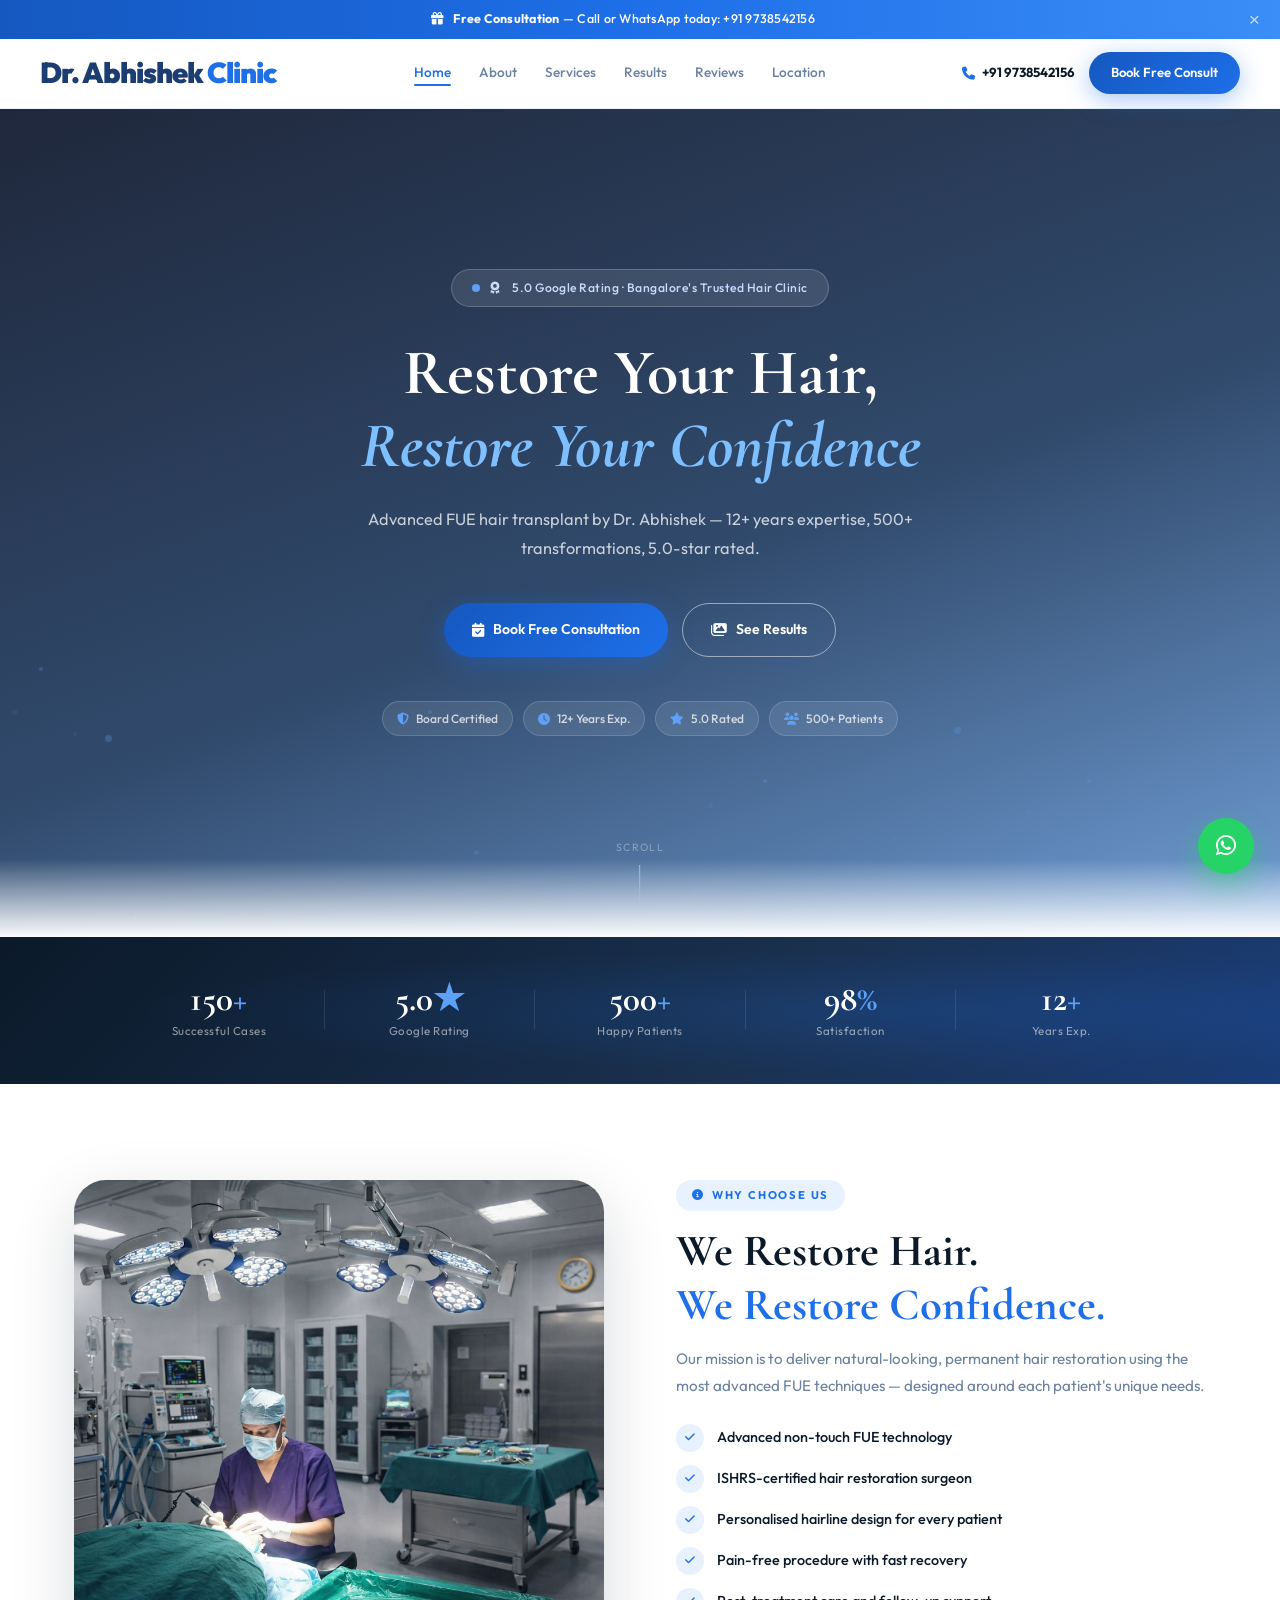
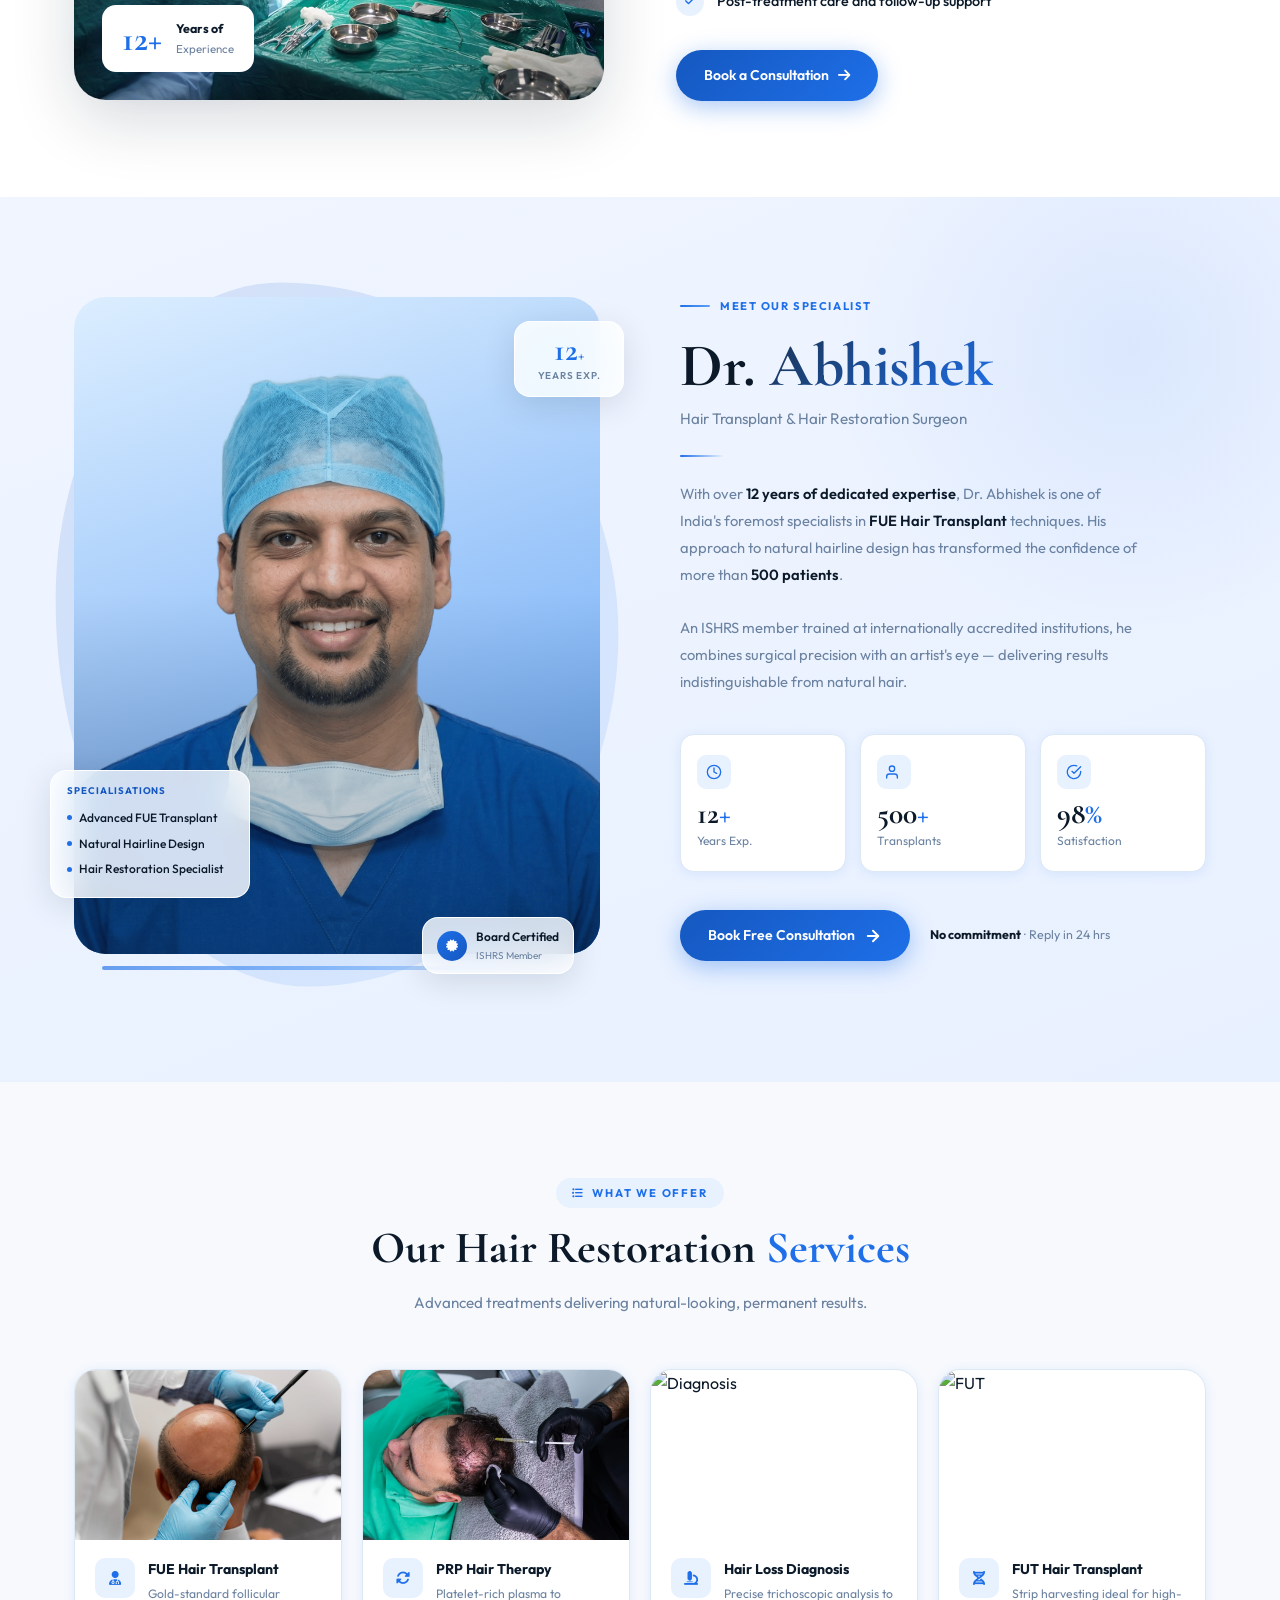
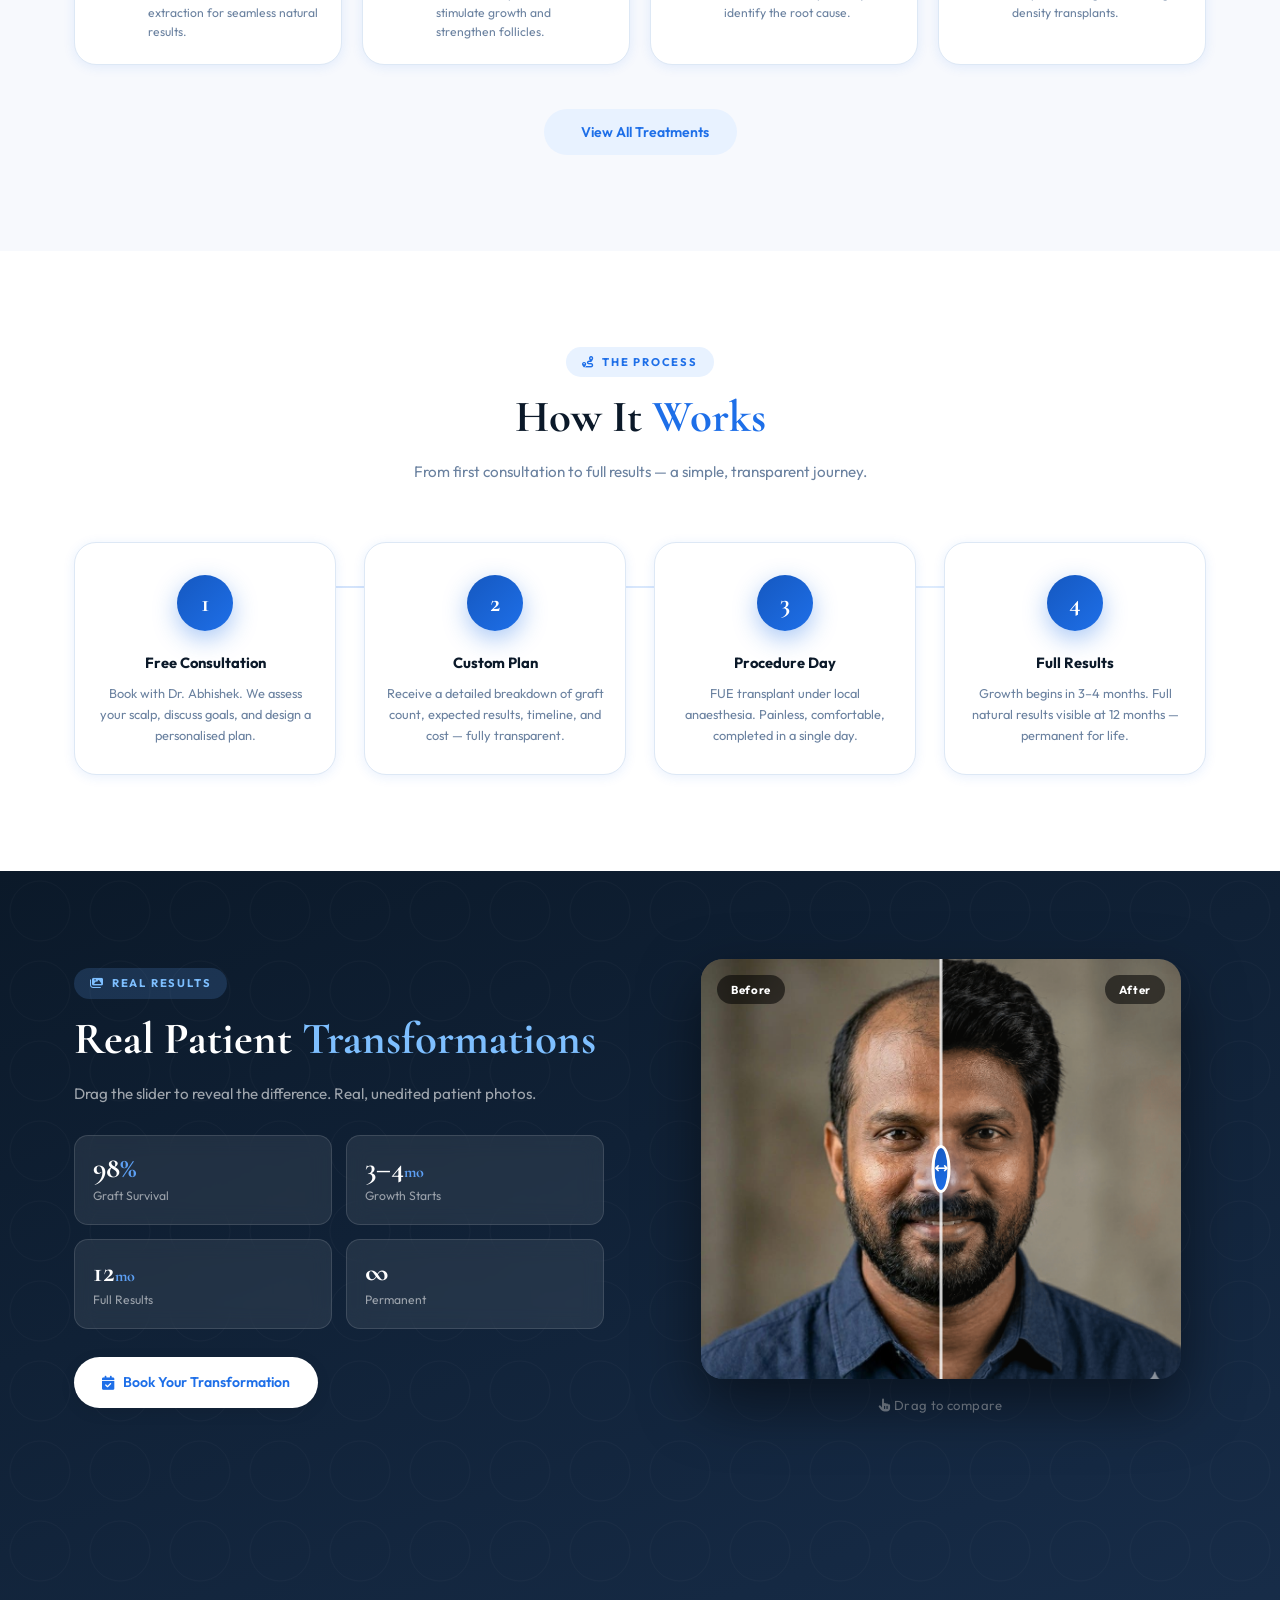
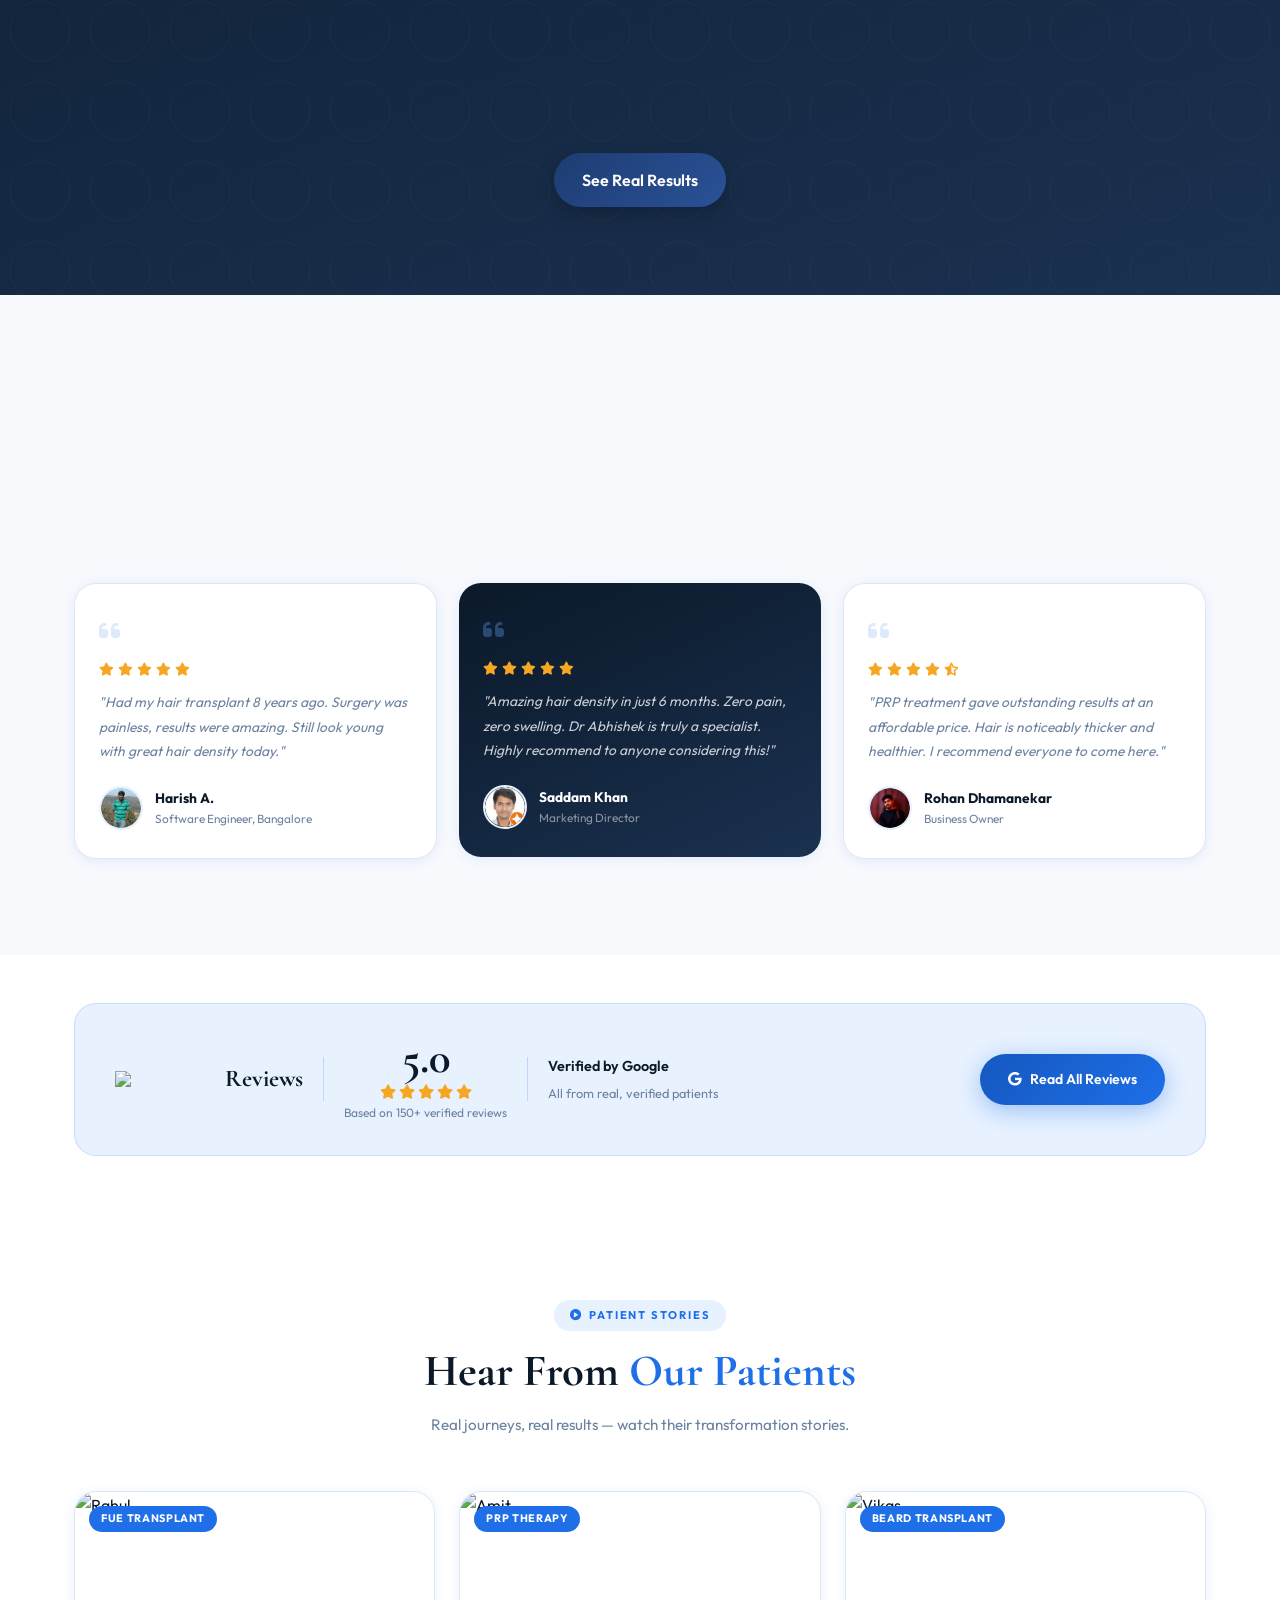
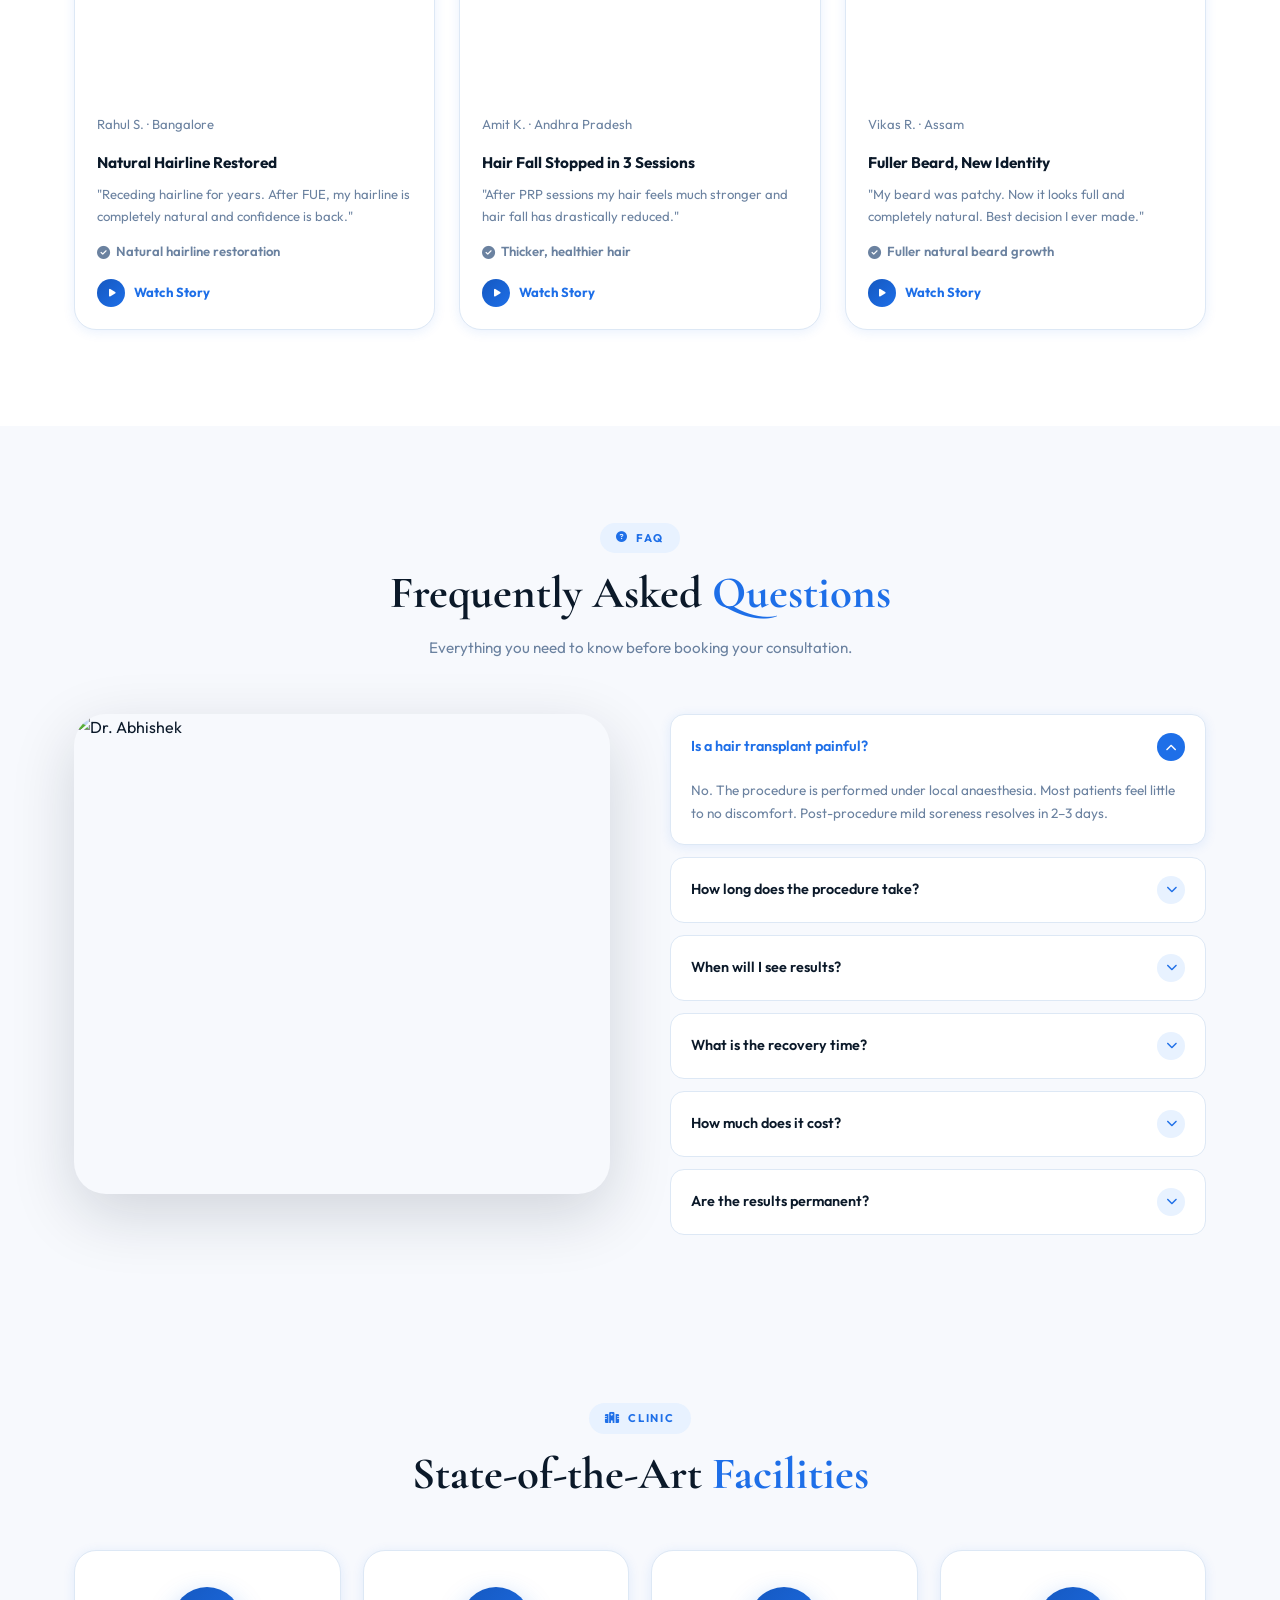
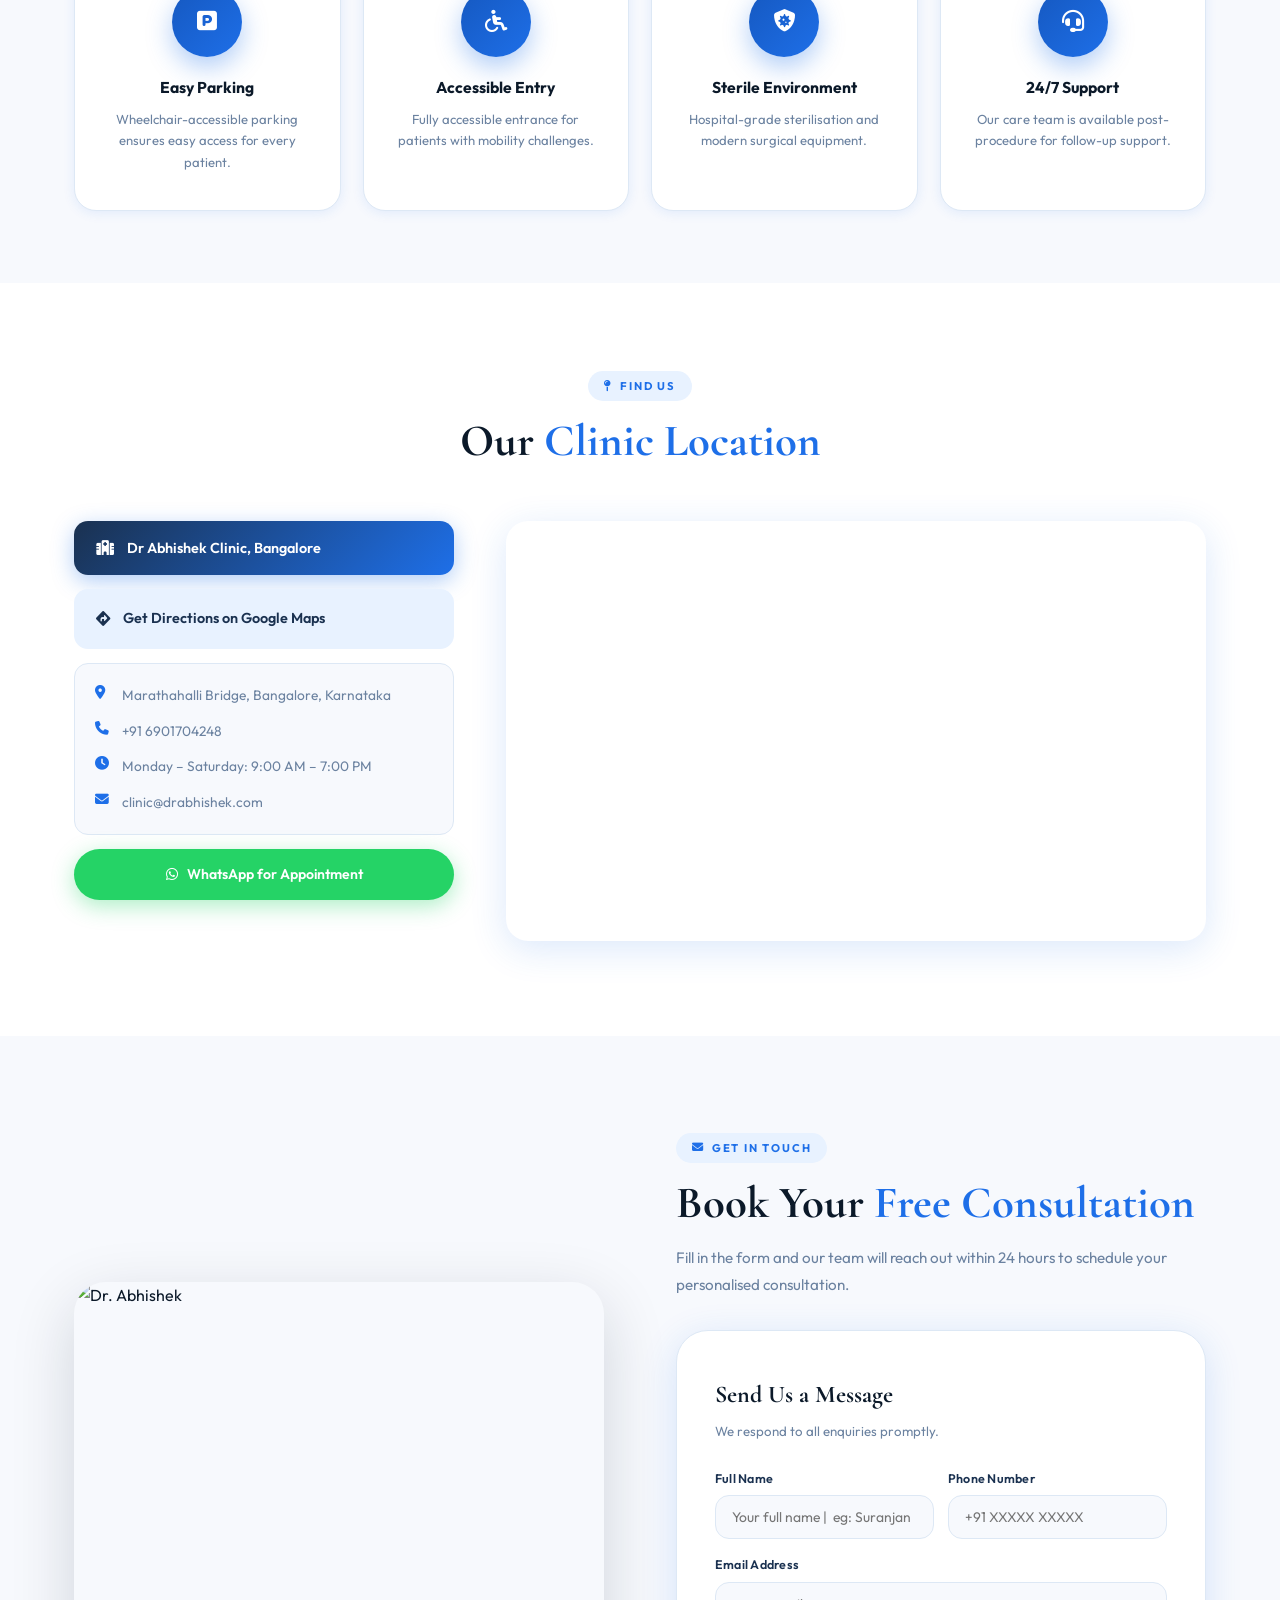
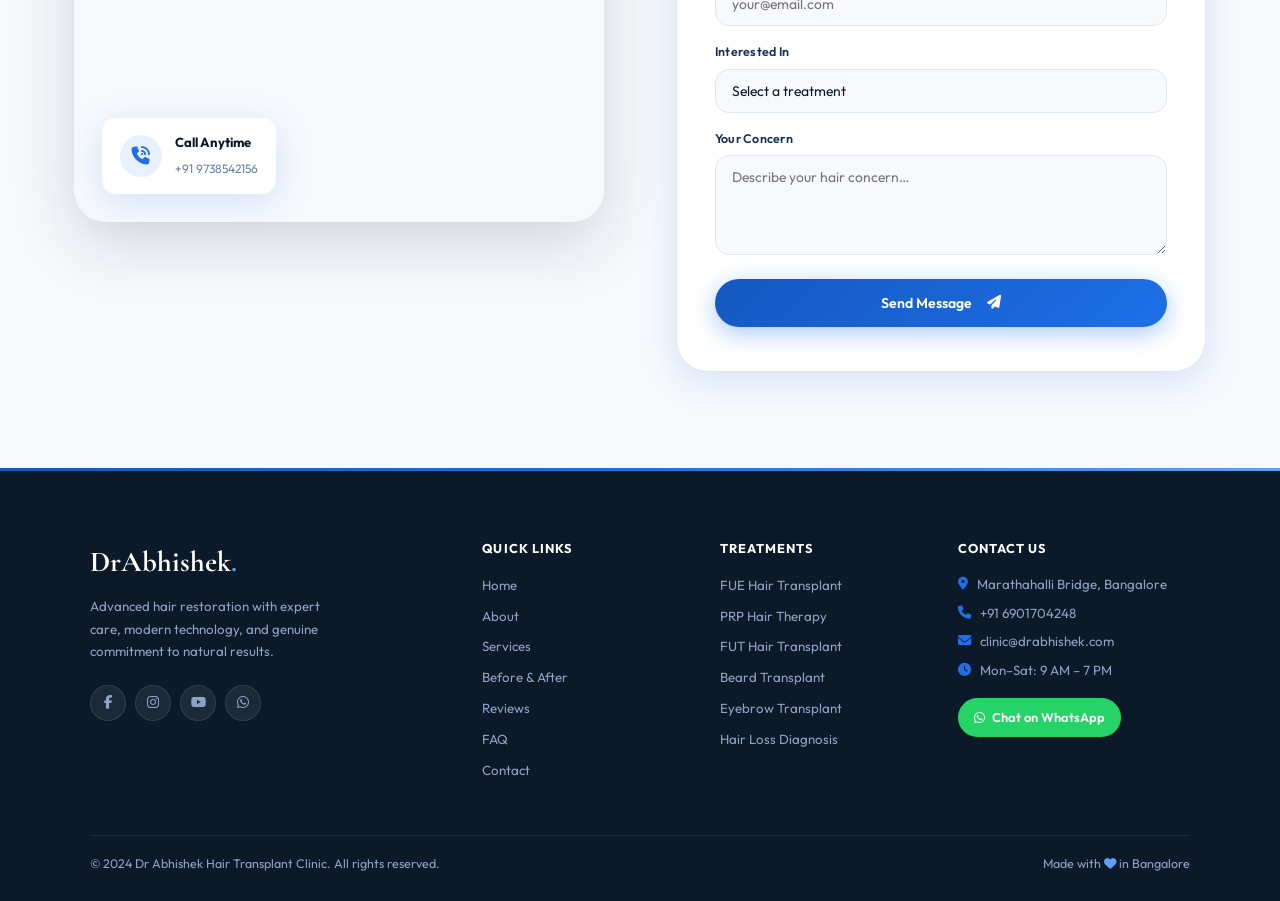
==== index.html @ 46b83443 "initial clean start" ====
<!DOCTYPE html>
<html lang="en">

<head>
  <meta charset="UTF-8" />
  <meta name="viewport" content="width=device-width, initial-scale=1.0" />
  <meta name="description"
    content="Dr Abhishek Hair Transplant Clinic Bangalore — Advanced FUE, PRP, 12+ years expertise, 5.0 Google rating." />
  <title>Dr Abhishek Hair Transplant Clinic · Bangalore</title>
  <!-- Google Fonts: Cormorant Garamond (display) + Outfit (body) -->
  <link
    href="https://fonts.googleapis.com/css2?family=Cormorant+Garamond:ital,wght@0,400;0,500;0,600;0,700;1,400;1,600&family=Outfit:wght@300;400;500;600;700&display=swap"
    rel="stylesheet" />
  <!-- Font Awesome Icons CDN -->
  <link rel="stylesheet" href="https://cdnjs.cloudflare.com/ajax/libs/font-awesome/6.5.0/css/all.min.css" />
  <link rel="stylesheet" href="style.css" />
</head>

<body>

  <!-- ===== Section 1: Page Scroll Progress Indicator ===== -->
  <div id="prog"></div>

  <!-- ===== Section 2: Announcement Banner ===== -->
  <div class="announcement" id="ann">
    <i class="fa fa-gift"></i>
    <!-- Promotional text with phone number CTA -->
    <span><strong>Free Consultation</strong> — Call or WhatsApp today: +91 9738542156</span>
    <!-- Dismiss button for announcement bar -->
    <button class="ann-close" id="annClose" aria-label="Close">×</button>
  </div>

  <!-- ===== Section 3: Primary Navigation Bar ===== -->
  <nav class="navbar" id="navbar">

    <!-- Brand Logo / Home Link -->
    <a href="#home" class="nav-logo">Dr. Abhishek <span>Clinic</span></a>

    <!-- Desktop Navigation Links -->
    <div class="nav-links" id="navLinks">
      <a href="#home">Home</a>
      <a href="#about">About</a>
      <a href="#services">Services</a>
      <a href="#results">Results</a>
      <a href="#reviews">Reviews</a>
      <a href="#location">Location</a>
    </div>

    <!-- Right-side: Phone + CTA Button -->
    <div class="nav-right">
      <!-- Clickable phone number display -->
      <div class="nav-phone"><i class="fa fa-phone"></i> +91 9738542156</div>
      <!-- CTA Button: Book Free Consultation -->
      <a href="appoinment.html" class="btn btn-primary" style="padding:10px 22px;font-size:.82rem">Book Free Consult</a>
    </div>

    <!-- Hamburger Menu Toggle (Mobile) -->
    <button class="burger" id="burger" aria-label="Toggle menu">
      <span></span><span></span><span></span>
    </button>
  </nav>

  <!-- ===== Section 4: Mobile Navigation Drawer ===== -->
  <nav class="mob-nav" id="mobNav">
    <!-- Mobile Nav Links -->
    <a href="#home">Home</a>
    <a href="#about">About</a>
    <a href="#services">Services</a>
    <a href="#results">Results</a>
    <a href="#reviews">Reviews</a>
    <a href="#location">Location</a>
    <!-- CTA Button: Mobile Book Consultation -->
    <div class="mob-btn"><a href="appoinment.html" class="btn btn-primary">Book Free Consultation</a></div>
  </nav>

  <!-- ===== Section 5: Hero / Landing Banner ===== -->
  <section class="hero" id="home">
    <!-- Animated particle background layer -->
    <div class="hero-particles" id="particles"></div>

    <div class="hero-inner">
      <!-- Trust badge with live pulse indicator -->
      <div class="hero-badge"><span class="pulse"></span><i class="fa fa-award"></i>&nbsp;5.0 Google Rating ·
        Bangalore's Trusted Hair Clinic</div>

      <!-- Primary Hero Headline -->
      <h1>Restore Your Hair,<br><em>Restore Your Confidence</em></h1>

      <!-- Hero Sub-headline / Value Proposition -->
      <p>Advanced FUE hair transplant by Dr. Abhishek — 12+ years expertise, 500+ transformations, 5.0-star rated.</p>

      <!-- Hero CTA Button Group -->
      <div class="hero-btns">
        <!-- Primary CTA: Book Appointment -->
        <a href="appoinment.html" class="btn btn-primary"><i class="fa fa-calendar-check"></i> Book Free
          Consultation</a>
        <!-- Secondary CTA: View Results -->
        <a href="#results" class="btn btn-outline"><i class="fa fa-images"></i> See Results</a>
      </div>

      <!-- Trust Signal Pills (Board Certified, Experience, Rating, Patient Count) -->
      <div class="hero-pills">
        <div class="hpill"><i class="fa fa-shield-halved"></i> Board Certified</div>
        <div class="hpill"><i class="fa fa-clock"></i> 12+ Years Exp.</div>
        <div class="hpill"><i class="fa fa-star"></i> 5.0 Rated</div>
        <div class="hpill"><i class="fa fa-users"></i> 500+ Patients</div>
      </div>
    </div>

    <!-- Scroll Indicator / Down Arrow -->
    <div class="hero-scroll"><span>Scroll</span>
      <div class="scroll-line"></div>
    </div>
  </section>

  <!-- ===== Section 6: Key Statistics Strip ===== -->
  <div class="stats-strip">
    <div class="strip-inner">
      <!-- Stat: Successful Cases -->
      <div class="sstat"><span class="snum">150<span class="sacc">+</span></span><span class="slbl">Successful
          Cases</span></div>
      <div class="sdiv"></div>
      <!-- Stat: Google Rating -->
      <div class="sstat"><span class="snum">5.0<span class="sacc">★</span></span><span class="slbl">Google Rating</span>
      </div>
      <div class="sdiv"></div>
      <!-- Stat: Happy Patients -->
      <div class="sstat"><span class="snum">500<span class="sacc">+</span></span><span class="slbl">Happy
          Patients</span></div>
      <div class="sdiv"></div>
      <!-- Stat: Satisfaction Rate -->
      <div class="sstat"><span class="snum">98<span class="sacc">%</span></span><span class="slbl">Satisfaction</span>
      </div>
      <div class="sdiv"></div>
      <!-- Stat: Years of Experience -->
      <div class="sstat"><span class="snum">12<span class="sacc">+</span></span><span class="slbl">Years Exp.</span>
      </div>
    </div>
  </div>

  <!-- ===== Section 7: About / Why Choose Us ===== -->
  <section class="section" id="about" style="background:#fff">
    <div class="container">
      <div class="about-grid">

        <!-- About: Clinic Image with Experience Badge Overlay -->
        <div class="about-img reveal">
          <!-- Clinic photo -->
          <img src="photos/unnamed (2).webp" alt="Dr Abhishek Clinic" loading="lazy" />
          <!-- Floating experience badge overlay -->
          <div class="about-badge">
            <div class="num">12+</div>
            <div><strong>Years of</strong>
              <p>Experience</p>
            </div>
          </div>
        </div>

        <!-- About: Text Content + Feature Checklist -->
        <div class="reveal d2">
          <!-- Section Label Chip -->
          <div class="chip"><i class="fa fa-info-circle"></i> Why Choose Us</div>
          <!-- Section Heading -->
          <h2 class="title">We Restore Hair.<br><span>We Restore Confidence.</span></h2>
          <!-- Section Sub-description -->
          <p class="sub" style="margin-bottom:0">Our mission is to deliver natural-looking, permanent hair restoration
            using the most advanced FUE techniques — designed around each patient's unique needs.</p>
          <!-- Key Features Checklist -->
          <ul class="check-list">
            <li><span class="ck"><i class="fa fa-check"></i></span> Advanced non-touch FUE technology</li>
            <li><span class="ck"><i class="fa fa-check"></i></span> ISHRS-certified hair restoration surgeon</li>
            <li><span class="ck"><i class="fa fa-check"></i></span> Personalised hairline design for every patient</li>
            <li><span class="ck"><i class="fa fa-check"></i></span> Pain-free procedure with fast recovery</li>
            <li><span class="ck"><i class="fa fa-check"></i></span> Post-treatment care and follow-up support</li>
          </ul>
          <!-- CTA Button: Book Consultation -->
          <a href="appoinment.html" class="btn btn-primary">Book a Consultation <i class="fa fa-arrow-right"></i></a>
        </div>

      </div>
    </div>
  </section>

  <!-- ===== Section 8: Doctor Profile ===== -->
  <section class="doctor-section" id="doctor">
    <div class="container" style="max-width:1180px">
      <div class="doc-grid">

        <!-- Doctor: Portrait Card with Credential Overlays -->
        <div class="reveal">
          <div class="portrait-wrap">
            <!-- Decorative blob background shape -->
            <div class="blob"></div>
            <!-- Doctor portrait image -->
            <div class="portrait"><img src="photos/Dr.Abhishekk.png" alt="Dr. Abhishek" loading="lazy" /></div>
            <!-- Floating badge: Years of Experience -->
            <div class="gc gc-exp">
              <div class="gn">12<span style="font-size:1rem">+</span></div>
              <div class="gl">Years Exp.</div>
            </div>
            <!-- Floating card: Specialisations list -->
            <div class="gc gc-spec">
              <div class="gt">Specialisations</div>
              <div class="gc-item">
                <div class="gc-dot"></div><span>Advanced FUE Transplant</span>
              </div>
              <div class="gc-item">
                <div class="gc-dot"></div><span>Natural Hairline Design</span>
              </div>
              <div class="gc-item">
                <div class="gc-dot"></div><span>Hair Restoration Specialist</span>
              </div>
            </div>
            <!-- Floating badge: Board Certified / ISHRS Member -->
            <div class="gc gc-cert">
              <div class="gc-icon"><i class="fa fa-certificate"></i></div>
              <div>
                <div class="gt2">Board Certified</div>
                <div class="gs">ISHRS Member</div>
              </div>
            </div>
            <!-- Decorative accent element -->
            <div class="p-accent"></div>
          </div>
        </div>

        <!-- Doctor: Biography + Animated Stats + CTA -->
        <div class="reveal d2">
          <!-- Section Label Tag -->
          <div class="doc-tag">
            <div class="doc-tag-line"></div><span class="doc-tag-txt">Meet Our Specialist</span>
          </div>
          <!-- Doctor Name Heading -->
          <h1 class="doc-name">Dr. <span>Abhishek</span></h1>
          <!-- Doctor Title / Designation -->
          <p class="doc-title">Hair Transplant &amp; Hair Restoration Surgeon</p>
          <div class="doc-div"></div>
          <!-- Doctor Biography -->
          <p class="doc-bio">With over <strong>12 years of dedicated expertise</strong>, Dr. Abhishek is one of India's
            foremost specialists in <strong>FUE Hair Transplant</strong> techniques. His approach to natural hairline
            design has transformed the confidence of more than <strong>500 patients</strong>.<br><br>An ISHRS member
            trained at internationally accredited institutions, he combines surgical precision with an artist's eye —
            delivering results indistinguishable from natural hair.</p>

          <!-- Animated Counter Stats Row -->
          <div class="doc-stats">
            <!-- Counter: Years Experience -->
            <div class="dst">
              <div class="dst-ico"><svg viewBox="0 0 24 24" fill="none" stroke="currentColor" stroke-width="2"
                  stroke-linecap="round" stroke-linejoin="round">
                  <circle cx="12" cy="12" r="10" />
                  <polyline points="12 6 12 12 16 14" />
                </svg></div>
              <div class="dst-n"><span class="counter" data-target="12">0</span><span class="dst-acc">+</span></div>
              <div class="dst-l">Years Exp.</div>
            </div>
            <!-- Counter: Total Transplants -->
            <div class="dst">
              <div class="dst-ico"><svg viewBox="0 0 24 24" fill="none" stroke="currentColor" stroke-width="2"
                  stroke-linecap="round" stroke-linejoin="round">
                  <path d="M17 21v-2a4 4 0 0 0-4-4H5a4 4 0 0 0-4 4v2" />
                  <circle cx="9" cy="7" r="4" />
                </svg></div>
              <div class="dst-n"><span class="counter" data-target="500">0</span><span class="dst-acc">+</span></div>
              <div class="dst-l">Transplants</div>
            </div>
            <!-- Counter: Patient Satisfaction Rate -->
            <div class="dst">
              <div class="dst-ico"><svg viewBox="0 0 24 24" fill="none" stroke="currentColor" stroke-width="2"
                  stroke-linecap="round" stroke-linejoin="round">
                  <path d="M22 11.08V12a10 10 0 1 1-5.93-9.14" />
                  <polyline points="22 4 12 14.01 9 11.01" />
                </svg></div>
              <div class="dst-n"><span class="counter" data-target="98">0</span><span class="dst-acc">%</span></div>
              <div class="dst-l">Satisfaction</div>
            </div>
          </div>

          <!-- CTA Button Group -->
          <div style="display:flex;align-items:center;gap:20px;flex-wrap:wrap">
            <!-- Primary CTA: Book Free Consultation -->
            <a href="appoinment.html" class="btn btn-primary">Book Free Consultation <svg width="18" height="18"
                viewBox="0 0 24 24" fill="none" stroke="currentColor" stroke-width="2.5" stroke-linecap="round"
                stroke-linejoin="round">
                <line x1="5" y1="12" x2="19" y2="12" />
                <polyline points="12 5 19 12 12 19" />
              </svg></a>
            <!-- Trust Micro-copy -->
            <p style="font-size:.78rem;color:var(--muted)"><strong style="color:var(--ink)">No commitment</strong> ·
              Reply in 24 hrs</p>
          </div>
        </div>

      </div>
    </div>
  </section>

  <!-- ===== Section 9: Services / Treatments Grid ===== -->
  <section class="section services-section" id="services">
    <div class="container">

      <!-- Section Header -->
      <div class="tc reveal">
        <div class="chip"><i class="fa fa-list-ul"></i> What We Offer</div>
        <h2 class="title">Our Hair Restoration <span>Services</span></h2>
        <p class="sub">Advanced treatments delivering natural-looking, permanent results.</p>
      </div>

      <!-- Services Cards Grid (initially shows 4, expands to 6) -->
      <div class="srv-grid" id="srvGrid">

        <!-- Service Card: FUE Hair Transplant -->
        <div class="srv-card reveal d1">
          <div class="srv-img"><img src="photos/FUE.jpg" alt="FUE" loading="lazy" /></div>
          <div class="srv-body">
            <div class="srv-ico"><i class="fa fa-user-md"></i></div>
            <div>
              <h3>FUE Hair Transplant</h3>
              <p>Gold-standard follicular extraction for seamless natural results.</p>
            </div>
          </div>
        </div>

        <!-- Service Card: PRP Hair Therapy -->
        <div class="srv-card reveal d2">
          <div class="srv-img"><img src="photos/PRP.jpeg" alt="PRP" loading="lazy" /></div>
          <div class="srv-body">
            <div class="srv-ico"><i class="fa fa-sync-alt"></i></div>
            <div>
              <h3>PRP Hair Therapy</h3>
              <p>Platelet-rich plasma to stimulate growth and strengthen follicles.</p>
            </div>
          </div>
        </div>

        <!-- Service Card: Hair Loss Diagnosis -->
        <div class="srv-card reveal d3">
          <div class="srv-img"><img src="photos/Hdig.webp" alt="Diagnosis" loading="lazy" /></div>
          <div class="srv-body">
            <div class="srv-ico"><i class="fa fa-microscope"></i></div>
            <div>
              <h3>Hair Loss Diagnosis</h3>
              <p>Precise trichoscopic analysis to identify the root cause.</p>
            </div>
          </div>
        </div>

        <!-- Service Card: FUT Hair Transplant -->
        <div class="srv-card reveal d4">
          <div class="srv-img"><img src="photos/FUT.webp" alt="FUT" loading="lazy" /></div>
          <div class="srv-body">
            <div class="srv-ico"><i class="fa fa-dna"></i></div>
            <div>
              <h3>FUT Hair Transplant</h3>
              <p>Strip harvesting ideal for high-density transplants.</p>
            </div>
          </div>
        </div>

        <!-- Service Card: Beard Transplant (hidden by default, revealed on expand) -->
        <div class="srv-card hidden-srv">
          <div class="srv-img"><img src="photos/BeforeAfterb1.webp" alt="Beard" loading="lazy" /></div>
          <div class="srv-body">
            <div class="srv-ico"><i class="fa fa-person"></i></div>
            <div>
              <h3>Beard Transplant</h3>
              <p>Fuller natural beard using precision graft placement.</p>
            </div>
          </div>
        </div>

        <!-- Service Card: Eyebrow Transplant (hidden by default, revealed on expand) -->
        <div class="srv-card hidden-srv">
          <div class="srv-img"><img src="photos/BeforeAfterb2.jpg" alt="Eyebrow" loading="lazy" /></div>
          <div class="srv-body">
            <div class="srv-ico"><i class="fa fa-eye"></i></div>
            <div>
              <h3>Eyebrow Transplant</h3>
              <p>Restore natural brow shape and density with artful precision.</p>
            </div>
          </div>
        </div>

      </div>

      <!-- Toggle Button: Expand / Collapse All Services -->
      <div class="srv-expand-btn reveal d3">
        <button id="srvBtn" class="btn btn-ghost"><i class="fa fa-grid-2"></i> View All Treatments</button>
      </div>

    </div>
  </section>

  <!-- ===== Section 10: Treatment Process / How It Works ===== -->
  <section class="section how-section" id="process">
    <div class="container">

      <!-- Section Header -->
      <div class="tc reveal">
        <div class="chip"><i class="fa fa-route"></i> The Process</div>
        <h2 class="title">How It <span>Works</span></h2>
        <p class="sub">From first consultation to full results — a simple, transparent journey.</p>
      </div>

      <!-- 4-Step Process Cards -->
      <div class="steps-grid">
        <!-- Step 1: Free Consultation -->
        <div class="step-card reveal d1">
          <div class="step-num">1</div>
          <h3>Free Consultation</h3>
          <p>Book with Dr. Abhishek. We assess your scalp, discuss goals, and design a personalised plan.</p>
        </div>
        <!-- Step 2: Custom Treatment Plan -->
        <div class="step-card reveal d2">
          <div class="step-num">2</div>
          <h3>Custom Plan</h3>
          <p>Receive a detailed breakdown of graft count, expected results, timeline, and cost — fully transparent.</p>
        </div>
        <!-- Step 3: Procedure Day -->
        <div class="step-card reveal d3">
          <div class="step-num">3</div>
          <h3>Procedure Day</h3>
          <p>FUE transplant under local anaesthesia. Painless, comfortable, completed in a single day.</p>
        </div>
        <!-- Step 4: Full Results Timeline -->
        <div class="step-card reveal d4">
          <div class="step-num">4</div>
          <h3>Full Results</h3>
          <p>Growth begins in 3–4 months. Full natural results visible at 12 months — permanent for life.</p>
        </div>
      </div>

    </div>
  </section>

  <!-- ===== Section 11: Before & After Results Showcase ===== -->
  <section class="ba-section" id="results">
    <div class="container">
      <div class="ba-inner">

        <!-- Left Column: Result Metrics + CTA -->
        <div class="reveal">
          <div class="chip" style="background:rgba(93,160,245,.18);color:#7ebfff"><i class="fa fa-images"></i> Real
            Results</div>
          <h2 class="title" style="color:#fff">Real Patient <span style="color:#7ebfff">Transformations</span></h2>
          <p class="sub" style="color:rgba(255,255,255,.6);margin-bottom:28px">Drag the slider to reveal the difference.
            Real, unedited patient photos.</p>

          <!-- Mini Stat Cards: Graft Survival, Growth Timeline, Full Results, Permanence -->
          <div class="mini-cards">
            <div class="mini-card">
              <div class="mn">98<span style="color:var(--bluel)">%</span></div>
              <div class="ml">Graft Survival</div>
            </div>
            <div class="mini-card">
              <div class="mn">3–4<span style="color:var(--bluel);font-size:1rem">mo</span></div>
              <div class="ml">Growth Starts</div>
            </div>
            <div class="mini-card">
              <div class="mn">12<span style="color:var(--bluel);font-size:1rem">mo</span></div>
              <div class="ml">Full Results</div>
            </div>
            <div class="mini-card">
              <div class="mn">∞</div>
              <div class="ml">Permanent</div>
            </div>
          </div>

          <!-- CTA Button: Book Transformation -->
          <div style="margin-top:28px"><a href="appoinment.html" class="btn btn-white"><i
                class="fa fa-calendar-check"></i> Book Your Transformation</a></div>
        </div>

        <!-- Right Column: Interactive Before/After Drag Slider -->
        <div class="reveal d2">
          <div class="ba-slider-wrap">
            <div class="ba-slider" id="baSlider">
              <!-- After image (top layer) -->
              <img src="photos/after.png" alt="After" class="ba-img1" />
              <!-- Before image (bottom layer) -->
              <img src="photos/before.jpg" alt="Before" class="ba-img2" />
              <!-- Draggable divider line with handle -->
              <div class="ba-line" id="baLine">
                <div class="ba-handle"><i class="fa fa-arrows-left-right"></i></div>
              </div>
              <!-- Before/After Labels -->
              <div class="ba-lbl lft">Before</div>
              <div class="ba-lbl rgt">After</div>
            </div>
            <!-- Drag instruction hint -->
            <p class="ba-guide"><i class="fa fa-hand-pointer"></i> Drag to compare</p>
          </div>
        </div>

      </div>

      <!-- Auto-scrolling Thumbnail Gallery Strip -->
      <div class="scroll-strip reveal" style="margin-top:56px">
        <div class="scroll-track" id="scrollTrack">
          <!-- Gallery Thumbnail Cards (duplicated for infinite scroll effect) -->
          <div class="scroll-card"><img src="photos/BeforeAfterb1.webp" alt="" loading="lazy" /></div>
          <div class="scroll-card"><img src="photos/BeforeAfter1.jpg" alt="" loading="lazy" /></div>
          <div class="scroll-card"><img src="photos/BeforeAfter2.jpg" alt="" loading="lazy" /></div>
          <div class="scroll-card"><img src="photos/BeforeAfter3.jpg" alt="" loading="lazy" /></div>
          <div class="scroll-card"><img src="photos/BeforeAfter4.jpg" alt="" loading="lazy" /></div>
          <!-- Duplicated set for seamless loop -->
          <div class="scroll-card"><img src="photos/BeforeAfterb1.webp" alt="" loading="lazy" /></div>
          <div class="scroll-card"><img src="photos/BeforeAfter1.jpg" alt="" loading="lazy" /></div>
          <div class="scroll-card"><img src="photos/BeforeAfter2.jpg" alt="" loading="lazy" /></div>
          <div class="scroll-card"><img src="photos/BeforeAfter3.jpg" alt="" loading="lazy" /></div>
          <div class="scroll-card"><img src="photos/BeforeAfter4.jpg" alt="" loading="lazy" /></div>
        </div>
      </div>

      <!-- CTA Link: Full Results Gallery -->
<div class="real-results-wrapper">
    <a href="real-images.html" class="real-results-btn">See Real Results</a>
</div>
    </div>
  </section>

  <!-- ===== Section 12: Patient Testimonials ===== -->
  <section class="section testi-section" id="reviews">
    <div class="container">

      <!-- Section Header -->
      <div class="tc reveal">
        <div class="chip"><i class="fa fa-star"></i> Happy Clients</div>
        <h2 class="title">What Our <span>Patients Say</span></h2>
        <p class="sub">Real stories from real patients who transformed their lives with Dr. Abhishek.</p>
      </div>

      <!-- Testimonial Cards Grid -->
      <div class="testi-grid">

        <!-- Testimonial Card 1: Harish A. -->
        <div class="testi-card reveal d1">
          <div class="qico"><i class="fa fa-quote-left"></i></div>
          <!-- 5-Star Rating -->
          <div class="stars"><i class="fa fa-star"></i><i class="fa fa-star"></i><i class="fa fa-star"></i><i
              class="fa fa-star"></i><i class="fa fa-star"></i></div>
          <p class="tc-text">"Had my hair transplant 8 years ago. Surgery was painless, results were amazing. Still look
            young with great hair density today."</p>
          <!-- Reviewer Identity -->
          <div class="tc-auth"><img src="photos/review1.png" class="tc-avatar" alt="Harish" />
            <div>
              <div class="tc-name">Harish A.</div>
              <div class="tc-role">Software Engineer, Bangalore</div>
            </div>
          </div>
        </div>

        <!-- Testimonial Card 2: Saddam Khan (Featured/Highlighted Card) -->
        <div class="testi-card testi-feat reveal d2">
          <div class="qico"><i class="fa fa-quote-left"></i></div>
          <div class="stars"><i class="fa fa-star"></i><i class="fa fa-star"></i><i class="fa fa-star"></i><i
              class="fa fa-star"></i><i class="fa fa-star"></i></div>
          <p class="tc-text">"Amazing hair density in just 6 months. Zero pain, zero swelling. Dr Abhishek is truly a
            specialist. Highly recommend to anyone considering this!"</p>
          <div class="tc-auth"><img src="photos/review3.png" class="tc-avatar" alt="Saddam" />
            <div>
              <div class="tc-name">Saddam Khan</div>
              <div class="tc-role">Marketing Director</div>
            </div>
          </div>
        </div>

        <!-- Testimonial Card 3: Rohan Dhamanekar -->
        <div class="testi-card reveal d3">
          <div class="qico"><i class="fa fa-quote-left"></i></div>
          <!-- 4.5-Star Rating -->
          <div class="stars"><i class="fa fa-star"></i><i class="fa fa-star"></i><i class="fa fa-star"></i><i
              class="fa fa-star"></i><i class="fa fa-star-half-alt"></i></div>
          <p class="tc-text">"PRP treatment gave outstanding results at an affordable price. Hair is noticeably thicker
            and healthier. I recommend everyone to come here."</p>
          <div class="tc-auth"><img src="photos/review4.png" class="tc-avatar" alt="Rohan" />
            <div>
              <div class="tc-name">Rohan Dhamanekar</div>
              <div class="tc-role">Business Owner</div>
            </div>
          </div>
        </div>

      </div>
    </div>
  </section>

  <!-- ===== Section 13: Google Reviews Trust Badge ===== -->
  <section class="reviews-badge-section">
    <div class="container">
      <div class="reviews-badge reveal">
        <!-- Google Logo + Reviews Label -->
        <div class="rb-logo"><span><img src="https://upload.wikimedia.org/wikipedia/commons/2/2f/Google_2015_logo.svg" width="100"></span><span> Reviews</span></div>
        <div class="rb-div"></div>
        <!-- Aggregate Score + Star Rating -->
        <div class="rb-score">
          <div class="rb-num">5.0</div>
          <div class="rb-stars"><i class="fa fa-star"></i><i class="fa fa-star"></i><i class="fa fa-star"></i><i
              class="fa fa-star"></i><i class="fa fa-star"></i></div>
          <div class="rb-lbl">Based on 150+ verified reviews</div>
        </div>
        <div class="rb-div"></div>
        <!-- Verified Badge Text -->
        <div>
          <p style="font-size:.9rem;color:var(--ink);font-weight:600;margin-bottom:4px">Verified by Google</p>
          <p style="font-size:.8rem;color:var(--muted)">All from real, verified patients</p>
        </div>
        <!-- CTA Button: Read All Google Reviews (External Link) -->
        <div class="rb-cta"><a
            href="https://www.google.com/search?q=dr+abhishek+hair+transplant+%26+skin+laser+clinic+marathahalli+bridge+bangalore&rlz=1C1ONGR_enIN1187IN1187&oq=dr&gs_lcrp=EgZjaHJvbWUqCAgAEEUYJxg7MggIABBFGCcYOzIGCAEQRRg5MgYIAhBFGDsyDAgDEC4YJxiABBiKBTIGCAQQRRg8MgYIBRBFGDwyBggGEEUYPTIGCAcQRRhB0gEHODk4ajBqN6gCALACAA&sourceid=chrome&ie=UTF-8&lqi=[base64]#lkt=LocalPoiReviews&rlimm=7442135702764793261"
            target="_blank" class="btn btn-primary"><i class="fa-brands fa-google"></i> Read All Reviews</a></div>
      </div>
    </div>
  </section>

  <!-- ===== Section 14: Patient Stories / Video Testimonials ===== -->
  <section class="section stories-section" id="stories">
    <div class="container">

      <!-- Section Header -->
      <div class="tc reveal">
        <div class="chip"><i class="fa fa-play-circle"></i> Patient Stories</div>
        <h2 class="title">Hear From <span>Our Patients</span></h2>
        <p class="sub">Real journeys, real results — watch their transformation stories.</p>
      </div>

      <!-- Story Cards Grid -->
      <div class="stories-grid">

        <!-- Story Card 1: FUE Transplant — Rahul S. -->
        <div class="story-card reveal d1">
          <div class="story-img"><img
              src="https://images.unsplash.com/photo-1662145349402-f78c521eccb0?q=80&w=684&auto=format&fit=crop"
              alt="Rahul" loading="lazy" /><span class="story-tag">FUE Transplant</span></div>
          <div class="story-body">
            <p class="story-who">Rahul S. · Bangalore</p>
            <h3>Natural Hairline Restored</h3>
            <p>"Receding hairline for years. After FUE, my hairline is completely natural and confidence is back."</p>
            <p class="story-result"><i class="fa fa-check-circle"></i> Natural hairline restoration</p>
            <!-- CTA: Watch Video Story -->
            <a href="#" class="story-btn"><span class="play-circle"><i class="fa fa-play"></i></span> Watch Story</a>
          </div>
        </div>

        <!-- Story Card 2: PRP Therapy — Amit K. -->
        <div class="story-card reveal d2">
          <div class="story-img"><img
              src="https://plus.unsplash.com/premium_photo-1723754591877-4178579ce444?q=80&w=1170&auto=format&fit=crop"
              alt="Amit" loading="lazy" /><span class="story-tag">PRP Therapy</span></div>
          <div class="story-body">
            <p class="story-who">Amit K. · Andhra Pradesh</p>
            <h3>Hair Fall Stopped in 3 Sessions</h3>
            <p>"After PRP sessions my hair feels much stronger and hair fall has drastically reduced."</p>
            <p class="story-result"><i class="fa fa-check-circle"></i> Thicker, healthier hair</p>
            <!-- CTA: Watch Video Story -->
            <a href="#" class="story-btn"><span class="play-circle"><i class="fa fa-play"></i></span> Watch Story</a>
          </div>
        </div>

        <!-- Story Card 3: Beard Transplant — Vikas R. -->
        <div class="story-card reveal d3">
          <div class="story-img"><img
              src="https://images.unsplash.com/photo-1612383543328-7033bcbaf8a0?w=600&auto=format&fit=crop&q=60"
              alt="Vikas" loading="lazy" /><span class="story-tag">Beard Transplant</span></div>
          <div class="story-body">
            <p class="story-who">Vikas R. · Assam</p>
            <h3>Fuller Beard, New Identity</h3>
            <p>"My beard was patchy. Now it looks full and completely natural. Best decision I ever made."</p>
            <p class="story-result"><i class="fa fa-check-circle"></i> Fuller natural beard growth</p>
            <!-- CTA: Watch Video Story -->
            <a href="#" class="story-btn"><span class="play-circle"><i class="fa fa-play"></i></span> Watch Story</a>
          </div>
        </div>

      </div>
    </div>
  </section>

  <!-- ===== Section 15: FAQ (Frequently Asked Questions) ===== -->
  <section class="section faq-section" id="faq">
    <div class="container">

      <!-- Section Header -->
      <div class="tc reveal" style="margin-bottom:0">
        <div class="chip"><i class="fa fa-circle-question"></i> FAQ</div>
        <h2 class="title">Frequently Asked <span>Questions</span></h2>
        <p class="sub">Everything you need to know before booking your consultation.</p>
      </div>

      <div class="faq-grid">
        <!-- FAQ: Supporting Doctor Image -->
        <div class="faq-img reveal"><img src="photos/dr.Abhishek.webp" alt="Dr. Abhishek" loading="lazy" /></div>

        <!-- FAQ Accordion List -->
        <div class="faq-list reveal d2">

          <!-- FAQ Item 1: Pain (open by default) -->
          <div class="faq-item open">
            <div class="faq-q">Is a hair transplant painful?<span class="faq-arrow"><i
                  class="fa fa-chevron-down"></i></span></div>
            <div class="faq-a">No. The procedure is performed under local anaesthesia. Most patients feel little to no
              discomfort. Post-procedure mild soreness resolves in 2–3 days.</div>
          </div>

          <!-- FAQ Item 2: Procedure Duration -->
          <div class="faq-item">
            <div class="faq-q">How long does the procedure take?<span class="faq-arrow"><i
                  class="fa fa-chevron-down"></i></span></div>
            <div class="faq-a">FUE hair transplant takes 6–8 hours depending on graft count. It is completed in a single
              day and you can go home the same evening.</div>
          </div>

          <!-- FAQ Item 3: Results Timeline -->
          <div class="faq-item">
            <div class="faq-q">When will I see results?<span class="faq-arrow"><i class="fa fa-chevron-down"></i></span>
            </div>
            <div class="faq-a">New growth begins in 3–4 months. Significant improvement is visible at 6 months, and full
              natural results at 12 months. Results are permanent.</div>
          </div>

          <!-- FAQ Item 4: Recovery Time -->
          <div class="faq-item">
            <div class="faq-q">What is the recovery time?<span class="faq-arrow"><i
                  class="fa fa-chevron-down"></i></span></div>
            <div class="faq-a">Most patients return to desk work in 2–3 days. Avoid strenuous activity for 2 weeks. Hair
              looks completely natural within 12 months.</div>
          </div>

          <!-- FAQ Item 5: Cost / Pricing -->
          <div class="faq-item">
            <div class="faq-q">How much does it cost?<span class="faq-arrow"><i class="fa fa-chevron-down"></i></span>
            </div>
            <div class="faq-a">Cost depends on the number of grafts required, which varies per patient. We offer
              transparent pricing with no hidden fees. Book a free consultation for your personalised quote.</div>
          </div>

          <!-- FAQ Item 6: Permanence of Results -->
          <div class="faq-item">
            <div class="faq-q">Are the results permanent?<span class="faq-arrow"><i
                  class="fa fa-chevron-down"></i></span></div>
            <div class="faq-a">Yes. Transplanted follicles come from a donor zone genetically resistant to hair loss —
              making results permanent for life.</div>
          </div>

        </div>
      </div>
    </div>
  </section>

  <!-- ===== Section 16: Clinic Facilities Highlights ===== -->
  <section class="section-sm fac-section">
    <div class="container">

      <!-- Section Header -->
      <div class="tc reveal">
        <div class="chip"><i class="fa fa-hospital"></i> Clinic</div>
        <h2 class="title">State-of-the-Art <span>Facilities</span></h2>
      </div>

      <!-- Facilities Feature Cards -->
      <div class="fac-grid">
        <!-- Facility: Parking -->
        <div class="fac-card reveal d1">
          <div class="fac-ico"><i class="fa fa-parking"></i></div>
          <h3>Easy Parking</h3>
          <p>Wheelchair-accessible parking ensures easy access for every patient.</p>
        </div>
        <!-- Facility: Accessibility -->
        <div class="fac-card reveal d2">
          <div class="fac-ico"><i class="fa fa-wheelchair"></i></div>
          <h3>Accessible Entry</h3>
          <p>Fully accessible entrance for patients with mobility challenges.</p>
        </div>
        <!-- Facility: Sterilisation -->
        <div class="fac-card reveal d3">
          <div class="fac-ico"><i class="fa fa-shield-virus"></i></div>
          <h3>Sterile Environment</h3>
          <p>Hospital-grade sterilisation and modern surgical equipment.</p>
        </div>
        <!-- Facility: Post-procedure Support -->
        <div class="fac-card reveal d4">
          <div class="fac-ico"><i class="fa fa-headset"></i></div>
          <h3>24/7 Support</h3>
          <p>Our care team is available post-procedure for follow-up support.</p>
        </div>
      </div>

    </div>
  </section>

  <!-- ===== Section 17: Clinic Location & Map ===== -->
  <section class="loc-section" id="location">
    <div class="container">

      <!-- Section Header -->
      <div class="tc reveal">
        <div class="chip"><i class="fa fa-map-pin"></i> Find Us</div>
        <h2 class="title">Our <span>Clinic Location</span></h2>
      </div>

      <div class="loc-grid">

        <!-- Location: Contact Info + Direction Links -->
        <div class="loc-left reveal">
          <!-- Active Clinic Label Button -->
          <button class="loc-btn prim"><i class="fa fa-hospital"></i> Dr Abhishek Clinic, Bangalore</button>
          <!-- External Link: Google Maps Directions -->
          <a href="https://www.google.com/maps/search/Dr+Abhishek+Hair+Transplant+Clinic+Marathahalli+Bangalore"
            target="_blank" class="loc-btn"><i class="fa fa-diamond-turn-right"></i> Get Directions on Google Maps</a>
          <!-- Clinic Contact Details -->
          <div class="loc-info">
            <div class="loc-row"><i class="fa fa-map-marker-alt"></i><span>Marathahalli Bridge, Bangalore,
                Karnataka</span></div>
            <div class="loc-row"><i class="fa fa-phone"></i><span>+91 6901704248</span></div>
            <div class="loc-row"><i class="fa fa-clock"></i><span>Monday – Saturday: 9:00 AM – 7:00 PM</span></div>
            <div class="loc-row"><i class="fa fa-envelope"></i><span>clinic@drabhishek.com</span></div>
          </div>
          <!-- CTA Button: WhatsApp Appointment -->
          <a href="https://wa.me/916901704248?text=Hello%20Doctor%2C%20I%20want%20to%20book%20a%20consultation."
            target="_blank" class="btn btn-wa" style="width:100%;justify-content:center"><i
              class="fa-brands fa-whatsapp"></i> WhatsApp for Appointment</a>
        </div>

        <!-- Location: Embedded Google Maps iFrame -->
        <div class="loc-map reveal d2">
          <iframe
            src="https://www.google.com/maps?q=Dr+Abhishek+Hair+Transplant+%26+Skin+Laser+Clinic+Marathahalli+Bangalore&output=embed"
            width="100%" height="420" loading="lazy" allowfullscreen title="Clinic Location"></iframe>
        </div>

      </div>
    </div>
  </section>

  <!-- ===== Section 18: Contact Form / Free Consultation CTA ===== -->
  <section class="section contact-section" id="contact">
    <div class="container">
      <div class="contact-grid">

        <!-- Contact: Doctor Image with Floating Call Badge -->
        <div class="contact-img-wrap reveal">
          <!-- Doctor image for contact section -->
          <img src="Dr.abhisek laptop.png" alt="Dr. Abhishek" loading="lazy" />
          <!-- Floating badge: Call Anytime + Phone Number -->
          <div class="contact-float-badge">
            <div class="cfb-ico"><i class="fa fa-phone-volume"></i></div>
            <div class="cfb-txt"><strong>Call Anytime</strong><span>+91 9738542156</span></div>
          </div>
        </div>

        <!-- Contact: Enquiry Form -->
        <div class="reveal d2">
          <div class="chip"><i class="fa fa-envelope"></i> Get In Touch</div>
          <h2 class="title">Book Your <span>Free Consultation</span></h2>
          <p class="sub" style="margin-bottom:32px">Fill in the form and our team will reach out within 24 hours to
            schedule your personalised consultation.</p>

          <!-- Contact Form -->
          <div class="contact-form">
            <h3>Send Us a Message</h3>
            <p>We respond to all enquiries promptly.</p>

            <!-- Form Row: Full Name + Phone Number -->
            <div class="form-row">
              <!-- Input: Full Name -->
              <div class="fgrp"><label>Full Name</label><input type="text" placeholder="Your full name |  eg: Suranjan" /></div>
              <!-- Input: Phone Number -->
              <div class="fgrp"><label>Phone Number</label><input type="tel" placeholder="+91 XXXXX XXXXX" /></div>
            </div>

            <!-- Input: Email Address -->
            <div class="fgrp"><label>Email Address</label><input type="email" placeholder="your@email.com" /></div>

            <!-- Dropdown: Treatment Selection -->
            <div class="fgrp"><label>Interested In</label>
              <select>
                <option value="">Select a treatment</option>
                <option>FUE Hair Transplant</option>
                <option>PRP Hair Therapy</option>
                <option>FUT Hair Transplant</option>
                <option>Beard Transplant</option>
                <option>Eyebrow Transplant</option>
                <option>Hair Loss Diagnosis</option>
                <option>General Consultation</option>
              </select>
            </div>

            <!-- Textarea: Patient Concern / Message -->
            <div class="fgrp"><label>Your Concern</label><textarea placeholder="Describe your hair concern…"></textarea>
            </div>

            <!-- Submit Button: Send Message -->
            <button class="btn btn-primary" style="width:100%;justify-content:center;padding:15px 28px">Send Message
              &nbsp;<i class="fa fa-paper-plane"></i></button>
          </div>
        </div>

      </div>
    </div>
  </section>

  <!-- ===== Section 19: Footer ===== -->
  <footer class="footer">
    <div class="footer-grid">

      <!-- Footer: Brand Info + Social Links -->
      <div class="ft-brand">
        <h3>DrAbhishek<span>.</span></h3>
        <p>Advanced hair restoration with expert care, modern technology, and genuine commitment to natural results.</p>
        <!-- Social Media Links -->
        <div class="ft-socials">
          <a href="https://www.facebook.com/suranjan.borgohain" target="_blank" aria-label="Facebook"><i class="fa-brands fa-facebook-f"></i></a>
          <a href="#" aria-label="Instagram"><i class="fa-brands fa-instagram"></i></a>
          <a href="#" aria-label="YouTube"><i class="fa-brands fa-youtube"></i></a>
          <a href="https://wa.me/916901704248" target="_blank" aria-label="WhatsApp"><i class="fa-brands fa-whatsapp"></i></a>
        </div>
      </div>

      <!-- Footer: Quick Navigation Links -->
      <div class="ft-links">
        <h4>Quick Links</h4>
        <a href="#home">Home</a>
        <a href="#about">About</a>
        <a href="#services">Services</a>
        <a href="#results">Before &amp; After</a>
        <a href="#reviews">Reviews</a>
        <a href="#faq">FAQ</a>
        <a href="#contact">Contact</a>
      </div>

      <!-- Footer: Treatment Links -->
      <div class="ft-treats">
        <h4>Treatments</h4>
        <a href="#">FUE Hair Transplant</a>
        <a href="#">PRP Hair Therapy</a>
        <a href="#">FUT Hair Transplant</a>
        <a href="#">Beard Transplant</a>
        <a href="#">Eyebrow Transplant</a>
        <a href="#">Hair Loss Diagnosis</a>
      </div>

      <!-- Footer: Contact Details + WhatsApp CTA -->
      <div class="ft-contact">
        <h4>Contact Us</h4>
        <p><i class="fa fa-map-marker-alt"></i> Marathahalli Bridge, Bangalore</p>
        <p><i class="fa fa-phone"></i> +91 6901704248</p>
        <p><i class="fa fa-envelope"></i> clinic@drabhishek.com</p>
        <p><i class="fa fa-clock"></i> Mon–Sat: 9 AM – 7 PM</p>
        <!-- Footer WhatsApp Link -->
        <a href="https://wa.me/916901704248" target="_blank" class="wa-ft"><i class="fa-brands fa-whatsapp"></i> Chat on WhatsApp</a>
      </div>

    </div>

    <!-- Footer Bottom Bar: Copyright -->
    <div class="footer-bot">
      <span>© 2024 Dr Abhishek Hair Transplant Clinic. All rights reserved.</span>
      <span>Made with <i class="fa fa-heart" style="color:#5da0f5"></i> in Bangalore</span>
    </div>
  </footer>

  <!-- ===== Section 20: Floating WhatsApp Button (Global Sticky CTA) ===== -->
  <a href="https://wa.me/916901704248" class="wa-float" target="_blank" aria-label="WhatsApp"><i
      class="fa-brands fa-whatsapp"></i></a>

  <!-- ===== Section 21: Back-to-Top Button ===== -->
  <button class="btt" id="btt" aria-label="Back to top"><i class="fa fa-chevron-up"></i></button>

  <!-- Main JavaScript Bundle -->
  <script src="script.js"></script>

</body>

</html>
---- style.css ----
/* =========================================================
   ROOT & RESET
   ========================================================= */
:root {
   --ink: #0b1929;
   --ink2: #1a3150;
   --blue: #1e6fe8;
   --dark-blue: #1c3d72;
   --bluem: #1558c0;
   --bluel: #5da0f5;
   --sky: #e8f2ff;
   --cream: #f7f9fd;
   --white: #ffffff;
   --muted: #6b82a0;
   --border: #dde8f5;
   --gold: #f5a623;
   --r: 14px;
   --rl: 22px;
   --rxl: 32px;
   --sh1: 0 2px 12px rgba(30, 111, 232, .10);
   --sh2: 0 8px 36px rgba(30, 111, 232, .16);
   --sh3: 0 20px 64px rgba(11, 25, 41, .16);
   --ease: cubic-bezier(.4, 0, .2, 1);
}

*,
*::before,
*::after {
   box-sizing: border-box;
   margin: 0;
   padding: 0
}

html {
   scroll-behavior: smooth;
   -webkit-text-size-adjust: 100%
}

body {
   font-family: 'Outfit', sans-serif;
   color: var(--ink);
   background: #fff;
   overflow-x: hidden;
   line-height: 1.65
}

img {
   display: block;
   max-width: 100%;
   height: auto
}

a {
   text-decoration: none;
   color: inherit
}

ul {
   list-style: none
}

/* =========================================================
   SCROLL PROGRESS
   ========================================================= */
#prog {
   position: fixed;
   top: 0;
   left: 0;
   height: 3px;
   width: 0%;
   background: linear-gradient(90deg, var(--bluem), var(--bluel));
   z-index: 9999;
   transition: width .08s linear;
   box-shadow: 0 0 10px var(--blue)
}

/* =========================================================
   UTILITY
   ========================================================= */
.container {
   max-width: 1180px;
   margin: 0 auto;
   padding: 0 24px
}

.section {
   padding: 96px 0
}

.section-sm {
   padding: 72px 0
}

.tc {
   text-align: center
}

.tc .sub {
   margin-left: auto;
   margin-right: auto
}

.chip {
   display: inline-flex;
   align-items: center;
   gap: 7px;
   font-size: .7rem;
   font-weight: 700;
   letter-spacing: .16em;
   text-transform: uppercase;
   color: var(--blue);
   background: var(--sky);
   padding: 6px 16px;
   border-radius: 99px;
   margin-bottom: 14px
}

h2.title {
   font-family: 'Cormorant Garamond', serif;
   font-size: clamp(1.85rem, 4vw, 2.8rem);
   font-weight: 700;
   line-height: 1.2;
   color: var(--ink);
   margin-bottom: 14px
}

h2.title span {
   color: var(--blue)
}

.sub {
   color: var(--muted);
   font-size: .95rem;
   line-height: 1.75;
   max-width: 560px
}

/* Buttons */
.btn {
   display: inline-flex;
   align-items: center;
   gap: 9px;
   padding: 14px 28px;
   border-radius: 99px;
   font-family: 'Outfit', sans-serif;
   font-size: .88rem;
   font-weight: 600;
   cursor: pointer;
   border: none;
   outline: none;
   white-space: nowrap;
   transition: all .25s var(--ease)
}

.btn-primary {
   background: linear-gradient(135deg, var(--bluem), var(--blue));
   color: #fff;
   box-shadow: 0 6px 24px rgba(30, 111, 232, .38)
}

.btn-primary:hover {
   transform: translateY(-2px);
   box-shadow: 0 12px 36px rgba(30, 111, 232, .5)
}

.btn-white {
   background: #fff;
   color: var(--blue);
   box-shadow: 0 4px 16px rgba(0, 0, 0, .08)
}

.btn-white:hover {
   transform: translateY(-2px);
   box-shadow: var(--sh2)
}

.btn-outline {
   background: transparent;
   color: #fff;
   border: 1.5px solid rgba(255, 255, 255, .5)
}

.btn-outline:hover {
   background: rgba(255, 255, 255, .1);
   transform: translateY(-2px)
}

.btn-ghost {
   background: var(--sky);
   color: var(--blue)
}

.btn-ghost:hover {
   background: #d6eaff;
   transform: translateY(-2px)
}

.btn-wa {
   background: #25D366;
   color: #fff;
   box-shadow: 0 6px 22px rgba(37, 211, 102, .38)
}

.btn-wa:hover {
   transform: translateY(-2px);
   box-shadow: 0 12px 32px rgba(37, 211, 102, .5)
}

/* Reveal */
.reveal {
   opacity: 0;
   transform: translateY(32px);
   transition: opacity .65s var(--ease), transform .65s var(--ease)
}

.reveal.in {
   opacity: 1;
   transform: none
}

.d1 {
   transition-delay: .1s
}

.d2 {
   transition-delay: .2s
}

.d3 {
   transition-delay: .3s
}

.d4 {
   transition-delay: .4s
}

.d5 {
   transition-delay: .5s
}

/* =========================================================
   ANNOUNCEMENT BAR
   ========================================================= */
.announcement {
   background: linear-gradient(90deg, var(--bluem), var(--blue), #3b8ef7);
   color: #fff;
   text-align: center;
   padding: 9px 50px 9px 16px;
   font-size: .78rem;
   font-weight: 500;
   letter-spacing: .02em;
   display: flex;
   align-items: center;
   justify-content: center;
   gap: 10px;
   position: relative
}

.ann-close {
   position: absolute;
   right: 14px;
   background: none;
   border: none;
   color: #fff;
   font-size: 1.2rem;
   cursor: pointer;
   opacity: .7;
   transition: opacity .2s;
   line-height: 1;
   padding: 2px 6px
}

.ann-close:hover {
   opacity: 1
}

/* =========================================================
   NAVBAR
   ========================================================= */
.navbar {
   position: sticky;
   top: 0;
   z-index: 1000;
   background: rgba(255, 255, 255, .97);
   backdrop-filter: blur(20px) saturate(160%);
   border-bottom: 1px solid rgba(30, 111, 232, .08);
   padding: 0 40px;
   height: 70px;
   display: flex;
   align-items: center;
   justify-content: space-between;
   gap: 16px;
   transition: box-shadow .3s, background .3s
}

.navbar.scrolled {
   box-shadow: 0 4px 28px rgba(11, 25, 41, .10)
}

.nav-logo {
   font-size: 1.8rem;
   font-weight: 900;
   color: var(--dark-blue);
   letter-spacing: -1px;
   flex-shrink: 0;
}

.nav-logo span {
   color: var(--blue);
}

.nav-links {
   display: flex;
   align-items: center;
   gap: 28px
}

.nav-links a {
   font-size: .85rem;
   font-weight: 500;
   color: var(--muted);
   position: relative;
   padding-bottom: 2px;
   transition: color .2s
}

.nav-links a::after {
   content: '';
   position: absolute;
   bottom: -1px;
   left: 0;
   width: 0;
   height: 2px;
   background: var(--blue);
   border-radius: 2px;
   transition: width .25s var(--ease)
}

.nav-links a:hover,
.nav-links a.active {
   color: var(--blue)
}

.nav-links a:hover::after,
.nav-links a.active::after {
   width: 100%
}

.nav-right {
   display: flex;
   align-items: center;
   gap: 14px;
   flex-shrink: 0
}

.nav-phone {
   display: flex;
   align-items: center;
   gap: 7px;
   font-size: .82rem;
   font-weight: 700;
   color: var(--ink)
}

.nav-phone i {
   color: var(--blue)
}

.burger {
   display: none;
   flex-direction: column;
   gap: 5px;
   background: none;
   border: none;
   cursor: pointer;
   padding: 4px;
   flex-shrink: 0
}

.burger span {
   display: block;
   width: 24px;
   height: 2px;
   background: var(--ink);
   border-radius: 2px;
   transition: all .3s
}

.burger.open span:nth-child(1) {
   transform: translateY(7px) rotate(45deg)
}

.burger.open span:nth-child(2) {
   opacity: 0
}

.burger.open span:nth-child(3) {
   transform: translateY(-7px) rotate(-45deg)
}

.mob-nav {
   position: fixed;
   inset: 0;
   top: 70px;
   background: rgba(255, 255, 255, .99);
   backdrop-filter: blur(20px);
   z-index: 999;
   display: flex;
   flex-direction: column;
   padding: 28px 24px 40px;
   transform: translateX(100%);
   transition: transform .35s var(--ease)
}

.mob-nav.open {
   transform: none
}

.mob-nav a {
   font-size: 1.05rem;
   font-weight: 600;
   color: var(--ink);
   padding: 16px 0;
   border-bottom: 1px solid var(--border);
   transition: color .2s
}

.mob-nav a:hover {
   color: var(--blue)
}

.mob-btn {
   margin-top: 24px
}

.mob-btn .btn {
   width: 100%;
   justify-content: center
}

/* =========================================================
   HERO
   ========================================================= */
.hero {
   position: relative;
   min-height: 92vh;
   display: flex;
   align-items: center;
   justify-content: center;
   text-align: center;
   background: linear-gradient(160deg, rgba(9, 18, 40, .91) 0%, rgba(15, 45, 85, .86) 55%, rgba(26, 100, 190, .62) 100%), url('https://images.unsplash.com/photo-1576091160550-2173dba999ef?w=1600&auto=format&fit=crop') center/cover no-repeat;
   overflow: hidden
}

.hero::after {
   content: '';
   position: absolute;
   bottom: -2px;
   left: 0;
   right: 0;
   height: 80px;
   background: linear-gradient(to top, #fff, transparent);
   z-index: 1
}

.hero-particles {
   position: absolute;
   inset: 0;
   overflow: hidden;
   z-index: 0
}

.p {
   position: absolute;
   border-radius: 50%;
   background: rgba(93, 160, 245, .45);
   animation: pfloat linear infinite
}

@keyframes pfloat {
   0% {
      transform: translateY(0) scale(1);
      opacity: .5
   }

   100% {
      transform: translateY(-110vh) scale(.3);
      opacity: 0
   }
}

.hero-inner {
   position: relative;
   z-index: 2;
   max-width: 780px;
   padding: 80px 24px 120px;
   animation: heroIn .9s var(--ease) both
}

@keyframes heroIn {
   from {
      opacity: 0;
      transform: translateY(40px)
   }

   to {
      opacity: 1;
      transform: none
   }
}

.hero-badge {
   display: inline-flex;
   align-items: center;
   gap: 10px;
   background: rgba(255, 255, 255, .1);
   backdrop-filter: blur(12px);
   border: 1px solid rgba(255, 255, 255, .2);
   border-radius: 99px;
   padding: 8px 20px;
   color: #c8dcff;
   font-size: .76rem;
   font-weight: 500;
   letter-spacing: .04em;
   margin-bottom: 30px
}

.pulse {
   width: 8px;
   height: 8px;
   border-radius: 50%;
   background: #5da0f5;
   box-shadow: 0 0 0 0 rgba(93, 160, 245, .5);
   animation: pulse 2s infinite
}

@keyframes pulse {
   0% {
      box-shadow: 0 0 0 0 rgba(93, 160, 245, .5)
   }

   70% {
      box-shadow: 0 0 0 10px rgba(93, 160, 245, 0)
   }

   100% {
      box-shadow: 0 0 0 0 rgba(93, 160, 245, 0)
   }
}

.hero h1 {
   font-family: 'Cormorant Garamond', serif;
   font-size: clamp(2.1rem, 6vw, 4rem);
   font-weight: 700;
   color: #fff;
   line-height: 1.14;
   margin-bottom: 22px
}

.hero h1 em {
   font-style: italic;
   color: #7ebfff
}

.hero p {
   color: rgba(255, 255, 255, .75);
   font-size: 1.02rem;
   line-height: 1.8;
   margin-bottom: 40px;
   max-width: 560px;
   margin-left: auto;
   margin-right: auto
}

.hero-btns {
   display: flex;
   gap: 14px;
   justify-content: center;
   flex-wrap: wrap;
   margin-bottom: 44px
}

.hero-pills {
   display: flex;
   gap: 10px;
   justify-content: center;
   flex-wrap: wrap;
   animation: heroIn 1s .35s both
}

.hpill {
   display: flex;
   align-items: center;
   gap: 7px;
   background: rgba(255, 255, 255, .09);
   border: 1px solid rgba(255, 255, 255, .15);
   border-radius: 99px;
   padding: 7px 14px;
   font-size: .75rem;
   color: rgba(255, 255, 255, .75);
   font-weight: 500
}

.hpill i {
   color: #5da0f5
}

.hero-scroll {
   position: absolute;
   bottom: 32px;
   left: 50%;
   transform: translateX(-50%);
   display: flex;
   flex-direction: column;
   align-items: center;
   gap: 8px;
   color: rgba(255, 255, 255, .35);
   font-size: .66rem;
   letter-spacing: .12em;
   text-transform: uppercase;
   z-index: 2
}

.scroll-line {
   width: 1px;
   height: 40px;
   background: linear-gradient(to bottom, rgba(255, 255, 255, .5), transparent);
   animation: scr 2s ease-in-out infinite
}

@keyframes scr {

   0%,
   100% {
      opacity: .3
   }

   50% {
      opacity: 1
   }
}

/* =========================================================
   STATS STRIP
   ========================================================= */
.stats-strip {
   background: linear-gradient(135deg, var(--ink) 0%, var(--ink2) 60%, #1a3d78 100%);
   padding: 32px 0;
   position: relative;
   overflow: hidden
}

.stats-strip::before {
   content: '';
   position: absolute;
   inset: 0;
   background: radial-gradient(ellipse at 70% 50%, rgba(30, 111, 232, .18) 0%, transparent 60%)
}

.strip-inner {
   max-width: 1100px;
   margin: 0 auto;
   padding: 0 24px;
   display: flex;
   align-items: center;
   justify-content: center;
   flex-wrap: wrap;
   gap: 0;
   position: relative
}

.sstat {
   flex: 1;
   min-width: 130px;
   text-align: center;
   padding: 12px 20px
}

.snum {
   font-family: 'Cormorant Garamond', serif;
   font-size: 2.2rem;
   font-weight: 700;
   color: #fff;
   line-height: 1
}

.sacc {
   color: var(--bluel)
}

.slbl {
   display: block;
   font-size: .72rem;
   color: rgba(255, 255, 255, .55);
   margin-top: 4px;
   letter-spacing: .04em
}

.sdiv {
   width: 1px;
   height: 40px;
   background: rgba(255, 255, 255, .1);
   flex-shrink: 0
}

/* =========================================================
   ABOUT
   ========================================================= */
.about-grid {
   display: grid;
   grid-template-columns: 1fr 1fr;
   gap: 72px;
   align-items: center
}

.about-img {
   position: relative;
   border-radius: var(--rxl);
   overflow: visible
}

.about-img img {
   width: 100%;
   height: 520px;
   object-fit: cover;
   border-radius: var(--rxl);
   box-shadow: var(--sh3)
}

.about-badge {
   position: absolute;
   bottom: 28px;
   left: 28px;
   background: #fff;
   border-radius: var(--r);
   padding: 14px 20px;
   box-shadow: var(--sh2);
   display: flex;
   align-items: center;
   gap: 14px
}

.about-badge .num {
   font-family: 'Cormorant Garamond', serif;
   font-size: 2.2rem;
   font-weight: 700;
   color: var(--blue);
   line-height: 1
}

.about-badge strong {
   font-size: .78rem;
   color: var(--ink);
   display: block
}

.about-badge p {
   font-size: .72rem;
   color: var(--muted)
}

.check-list {
   list-style: none;
   display: flex;
   flex-direction: column;
   gap: 13px;
   margin: 24px 0 34px
}

.check-list li {
   display: flex;
   align-items: center;
   gap: 13px;
   font-size: .9rem;
   font-weight: 500;
   color: var(--ink)
}

.ck {
   width: 28px;
   height: 28px;
   border-radius: 50%;
   flex-shrink: 0;
   background: var(--sky);
   display: flex;
   align-items: center;
   justify-content: center;
   color: var(--blue);
   font-size: .7rem
}

/* =========================================================
   DOCTOR
   ========================================================= */
.doctor-section {
   background: linear-gradient(160deg, #f0f5ff 0%, #e8f1ff 100%);
   padding: 100px 0 120px;
   position: relative;
   overflow: hidden
}

.doctor-section::before {
   content: '';
   position: absolute;
   top: -150px;
   right: -150px;
   width: 600px;
   height: 600px;
   border-radius: 50%;
   background: radial-gradient(circle, rgba(30, 111, 232, .09) 0%, transparent 70%);
   pointer-events: none
}

.doc-grid {
   display: grid;
   grid-template-columns: 1fr 1fr;
   gap: 80px;
   align-items: center
}

.portrait-wrap {
   position: relative;
   display: inline-block;
   width: 100%
}

.blob {
   position: absolute;
   inset: 0;
   background: linear-gradient(135deg, var(--bluem), var(--blue), var(--bluel));
   border-radius: 40% 60% 55% 45%/45% 50% 50% 55%;
   transform: scale(1.07) translateY(8px);
   opacity: .13;
   animation: blob 8s ease-in-out infinite
}

@keyframes blob {

   0%,
   100% {
      border-radius: 40% 60% 55% 45%/45% 50% 50% 55%
   }

   33% {
      border-radius: 55% 45% 40% 60%/60% 45% 55% 40%
   }

   66% {
      border-radius: 45% 55% 60% 40%/50% 60% 40% 50%
   }
}

.portrait {
   position: relative;
   width: 100%;
   aspect-ratio: 4/5;
   border-radius: var(--rxl);
   overflow: hidden;
   background: linear-gradient(160deg, #dceeff, #5da0f5)
}

.portrait img {
   width: 100%;
   height: 100%;
   object-fit: cover;
   object-position: top center
}

.portrait::after {
   content: '';
   position: absolute;
   inset: 0;
   background: linear-gradient(to top, rgba(11, 25, 41, .35) 0%, transparent 55%);
   pointer-events: none
}

.p-accent {
   position: absolute;
   bottom: -16px;
   left: 28px;
   right: 28px;
   height: 4px;
   border-radius: 2px;
   background: linear-gradient(90deg, var(--blue), var(--bluel), transparent);
   opacity: .65
}

.gc {
   position: absolute;
   backdrop-filter: blur(18px) saturate(160%);
   background: rgba(255, 255, 255, .82);
   border: 1px solid rgba(255, 255, 255, .95);
   border-radius: 16px;
   box-shadow: 0 8px 32px rgba(11, 25, 41, .12);
   padding: 12px 16px;
   z-index: 10
}

.gc-exp {
   top: 24px;
   right: -24px;
   text-align: center;
   min-width: 110px;
   animation: floatA 5s ease-in-out infinite
}

.gc-exp .gn {
   font-family: 'Cormorant Garamond', serif;
   font-size: 2rem;
   font-weight: 700;
   color: var(--blue);
   line-height: 1
}

.gc-exp .gl {
   font-size: .62rem;
   font-weight: 600;
   letter-spacing: .08em;
   text-transform: uppercase;
   color: var(--muted);
   margin-top: 2px
}

.gc-spec {
   bottom: 56px;
   left: -24px;
   min-width: 200px;
   animation: floatB 6s ease-in-out infinite
}

.gc-spec .gt {
   font-size: .6rem;
   font-weight: 700;
   letter-spacing: .1em;
   text-transform: uppercase;
   color: var(--bluem);
   margin-bottom: 9px
}

.gc-item {
   display: flex;
   align-items: center;
   gap: 7px;
   margin-bottom: 6px
}

.gc-dot {
   width: 5px;
   height: 5px;
   border-radius: 50%;
   background: var(--blue);
   flex-shrink: 0
}

.gc-item span {
   font-size: .75rem;
   font-weight: 500;
   color: var(--ink)
}

.gc-cert {
   bottom: -20px;
   right: 26px;
   padding: 9px 14px;
   display: flex;
   align-items: center;
   gap: 9px;
   animation: floatA 7s ease-in-out infinite 1s
}

.gc-icon {
   width: 30px;
   height: 30px;
   border-radius: 50%;
   background: linear-gradient(135deg, var(--blue), var(--bluem));
   display: flex;
   align-items: center;
   justify-content: center;
   color: #fff;
   font-size: .75rem;
   flex-shrink: 0
}

.gt2 {
   font-size: .75rem;
   font-weight: 600;
   color: var(--ink)
}

.gs {
   font-size: .62rem;
   color: var(--muted);
   margin-top: 1px
}

@keyframes floatA {

   0%,
   100% {
      transform: translateY(0)
   }

   50% {
      transform: translateY(-7px)
   }
}

@keyframes floatB {

   0%,
   100% {
      transform: translateY(0)
   }

   50% {
      transform: translateY(6px)
   }
}

.doc-tag {
   display: flex;
   align-items: center;
   gap: 10px;
   margin-bottom: 20px
}

.doc-tag-line {
   width: 30px;
   height: 2px;
   background: linear-gradient(90deg, var(--blue), var(--bluel));
   border-radius: 1px
}

.doc-tag-txt {
   font-size: .7rem;
   font-weight: 700;
   letter-spacing: .14em;
   text-transform: uppercase;
   color: var(--blue)
}

.doc-name {
   font-family: 'Cormorant Garamond', serif;
   font-size: clamp(2.6rem, 5vw, 3.8rem);
   font-weight: 700;
   color: var(--ink);
   line-height: 1;
   letter-spacing: -.5px;
   margin-bottom: 10px
}

.doc-name span {
   background: linear-gradient(135deg, var(--ink2), var(--blue));
   -webkit-background-clip: text;
   -webkit-text-fill-color: transparent
}

.doc-title {
   font-size: .95rem;
   color: var(--muted);
   margin-bottom: 24px
}

.doc-div {
   width: 44px;
   height: 2px;
   background: linear-gradient(90deg, var(--blue), transparent);
   border-radius: 1px;
   margin-bottom: 24px
}

.doc-bio {
   font-size: .92rem;
   line-height: 1.82;
   color: var(--muted);
   max-width: 460px;
   margin-bottom: 38px
}

.doc-bio strong {
   color: var(--ink);
   font-weight: 600
}

.doc-stats {
   display: flex;
   gap: 14px;
   margin-bottom: 38px;
   flex-wrap: wrap
}

.dst {
   flex: 1;
   min-width: 110px;
   background: #fff;
   border-radius: var(--r);
   padding: 20px 16px;
   box-shadow: var(--sh1);
   border: 1px solid var(--border);
   position: relative;
   overflow: hidden;
   transition: transform .3s, box-shadow .3s;
   cursor: default
}

.dst::before {
   content: '';
   position: absolute;
   top: 0;
   left: 0;
   right: 0;
   height: 3px;
   background: linear-gradient(90deg, var(--blue), var(--bluel));
   opacity: 0;
   transition: opacity .3s
}

.dst:hover {
   transform: translateY(-4px);
   box-shadow: var(--sh2)
}

.dst:hover::before {
   opacity: 1
}

.dst-ico {
   width: 34px;
   height: 34px;
   border-radius: 9px;
   background: var(--sky);
   display: flex;
   align-items: center;
   justify-content: center;
   color: var(--blue);
   margin-bottom: 10px
}

.dst-ico svg {
   width: 16px;
   height: 16px
}

.dst-n {
   font-family: 'Cormorant Garamond', serif;
   font-size: 1.85rem;
   font-weight: 700;
   color: var(--ink);
   line-height: 1
}

.dst-acc {
   color: var(--blue);
   font-weight: 700
}

.dst-l {
   font-size: .75rem;
   color: var(--muted);
   margin-top: 3px
}

/* =========================================================
   SERVICES
   ========================================================= */
.services-section {
   background: var(--cream)
}

.srv-grid {
   display: grid;
   grid-template-columns: repeat(4, 1fr);
   gap: 20px;
   margin-top: 52px
}

.hidden-srv {
   display: none
}

.srv-card {
   background: #fff;
   border-radius: var(--rl);
   overflow: hidden;
   box-shadow: var(--sh1);
   border: 1px solid var(--border);
   transition: transform .3s var(--ease), box-shadow .3s;
   cursor: pointer
}

.srv-card:hover {
   transform: translateY(-8px);
   box-shadow: var(--sh3)
}

.srv-img {
   overflow: hidden
}

.srv-img img {
   width: 100%;
   height: 170px;
   object-fit: cover;
   transition: transform .5s var(--ease)
}

.srv-card:hover .srv-img img {
   transform: scale(1.07)
}

.srv-body {
   padding: 18px 20px 22px;
   display: flex;
   align-items: flex-start;
   gap: 13px
}

.srv-ico {
   width: 40px;
   height: 40px;
   border-radius: 10px;
   flex-shrink: 0;
   background: var(--sky);
   display: flex;
   align-items: center;
   justify-content: center;
   color: var(--blue);
   font-size: .88rem;
   transition: background .3s, color .3s
}

.srv-card:hover .srv-ico {
   background: var(--blue);
   color: #fff
}

.srv-body h3 {
   font-size: .88rem;
   font-weight: 700;
   color: var(--ink);
   margin-bottom: 4px
}

.srv-body p {
   font-size: .76rem;
   color: var(--muted);
   line-height: 1.55
}

.srv-expand-btn {
   display: flex;
   justify-content: center;
   margin-top: 44px
}

/* =========================================================
   HOW IT WORKS
   ========================================================= */
.how-section {
   background: #fff
}

.steps-grid {
   display: grid;
   grid-template-columns: repeat(4, 1fr);
   gap: 28px;
   margin-top: 56px;
   position: relative
}

.steps-grid::before {
   content: '';
   position: absolute;
   top: 44px;
   left: calc(12.5% + 22px);
   right: calc(12.5% + 22px);
   height: 2px;
   background: linear-gradient(90deg, var(--blue), var(--bluel));
   opacity: .2;
   z-index: 0
}

.step-card {
   text-align: center;
   position: relative;
   z-index: 1;
   background: #fff;
   border-radius: var(--rl);
   padding: 32px 20px 28px;
   box-shadow: var(--sh1);
   border: 1px solid var(--border);
   transition: transform .3s var(--ease), box-shadow .3s
}

.step-card:hover {
   transform: translateY(-6px);
   box-shadow: var(--sh2)
}

.step-num {
   width: 56px;
   height: 56px;
   border-radius: 50%;
   background: linear-gradient(135deg, var(--bluem), var(--blue));
   color: #fff;
   font-family: 'Cormorant Garamond', serif;
   font-size: 1.6rem;
   font-weight: 700;
   line-height: 1;
   display: flex;
   align-items: center;
   justify-content: center;
   margin: 0 auto 20px;
   box-shadow: 0 8px 24px rgba(30, 111, 232, .38)
}

.step-card h3 {
   font-size: .92rem;
   font-weight: 700;
   color: var(--ink);
   margin-bottom: 8px
}

.step-card p {
   font-size: .8rem;
   color: var(--muted);
   line-height: 1.65
}

/* =========================================================
   BEFORE / AFTER
   ========================================================= */
.ba-section {
   background: linear-gradient(160deg, var(--ink) 0%, var(--ink2) 100%);
   padding: 88px 0;
   position: relative;
   overflow: hidden
}

.ba-section::before {
   content: '';
   position: absolute;
   inset: 0;
   background: url("data:image/svg+xml,%3Csvg width='80' height='80' viewBox='0 0 80 80' xmlns='http://www.w3.org/2000/svg'%3E%3Ccircle cx='40' cy='40' r='30' fill='none' stroke='rgba(255,255,255,0.025)' stroke-width='1'/%3E%3C/svg%3E") repeat
}

.ba-inner {
   display: grid;
   grid-template-columns: 1fr 1fr;
   gap: 72px;
   align-items: center;
   position: relative;
   z-index: 1
}

.mini-cards {
   display: grid;
   grid-template-columns: 1fr 1fr;
   gap: 14px;
   margin-top: 28px
}

.mini-card {
   background: rgba(255, 255, 255, .08);
   border: 1px solid rgba(255, 255, 255, .12);
   border-radius: var(--r);
   padding: 18px;
   backdrop-filter: blur(10px)
}

.mini-card .mn {
   font-family: 'Cormorant Garamond', serif;
   font-size: 1.8rem;
   font-weight: 700;
   color: #fff;
   line-height: 1
}

.mini-card .ml {
   font-size: .76rem;
   color: rgba(255, 255, 255, .55);
   margin-top: 3px
}

.ba-slider-wrap {
   max-width: 480px;
   margin: 0 auto
}

.ba-slider {
   position: relative;
   width: 100%;
   height: 420px;
   overflow: hidden;
   border-radius: var(--rl);
   box-shadow: 0 24px 60px rgba(0, 0, 0, .5);
   cursor: ew-resize;
   user-select: none
}

.ba-slider img {
   position: absolute;
   width: 100%;
   height: 100%;
   object-fit: cover
}

.ba-img2 {
   clip-path: inset(0 50% 0 0)
}

.ba-line {
   position: absolute;
   top: 0;
   left: 50%;
   width: 3px;
   height: 100%;
   background: rgba(255, 255, 255, .8);
   transform: translateX(-50%);
   display: flex;
   align-items: center;
   justify-content: center
}

.ba-handle {
   width: 48px;
   height: 48px;
   border-radius: 50%;
   background: linear-gradient(135deg, var(--bluem), var(--blue));
   border: 3px solid #fff;
   box-shadow: 0 8px 28px rgba(30, 111, 232, .55);
   display: flex;
   align-items: center;
   justify-content: center;
   color: #fff;
   font-size: .8rem
}

.ba-lbl {
   position: absolute;
   top: 16px;
   padding: 5px 14px;
   background: rgba(0, 0, 0, .55);
   backdrop-filter: blur(6px);
   color: #fff;
   font-size: .72rem;
   font-weight: 700;
   border-radius: 99px;
   letter-spacing: .06em
}

.ba-lbl.lft {
   left: 16px
}

.ba-lbl.rgt {
   right: 16px
}

.ba-guide {
   text-align: center;
   margin-top: 16px;
   font-size: .82rem;
   color: rgba(255, 255, 255, .45);
   letter-spacing: .03em
}

.scroll-strip {
   position: relative;
   overflow: hidden;
   height: 260px
}

.scroll-track {
   display: flex;
   gap: 20px;
   width: max-content;
   animation: scrollR 18s linear infinite
}

.scroll-track.paused {
   animation-play-state: paused
}

.real-results-wrapper {
   display: flex;
   justify-content: center;
   margin-top: 20px;
   /* optional spacing */

}

.real-results-btn {
   display: inline-block;
   padding: 14px 28px;
   background: linear-gradient(135deg, #1e3c72, #2a5298);
   color: #fff;
   font-weight: 600;
   border-radius: 30px;
   text-decoration: none;
   transition: 0.3s ease;
   box-shadow: 0 8px 20px rgba(0, 0, 0, 0.2);
   cursor: pointer;
   z-index: 10;
}

.real-results-btn:hover {
   transform: translateY(-3px);
   box-shadow: 0 12px 25px rgba(0, 0, 0, 0.3);
}

@keyframes scrollR {
   from {
      transform: translateX(-50%)
   }

   to {
      transform: translateX(0)
   }
}

.scroll-card {
   width: 320px;
   height: 230px;
   border-radius: var(--r);
   overflow: hidden;
   flex-shrink: 0;
   box-shadow: var(--sh3);
   transition: transform .3s
}

.scroll-card:hover {
   transform: scale(1.05)
}

.scroll-card img {
   width: 100%;
   height: 100%;
   object-fit: cover
}

/* =========================================================
   TESTIMONIALS
   ========================================================= */
.testi-section {
   background: var(--cream)
}

.testi-grid {
   display: grid;
   grid-template-columns: repeat(3, 1fr);
   gap: 22px;
   margin-top: 52px;
   align-items: start
}

.testi-card {
   background: #fff;
   border-radius: var(--rl);
   padding: 28px 24px;
   box-shadow: var(--sh1);
   border: 1px solid var(--border);
   position: relative;
   overflow: hidden;
   transition: transform .3s var(--ease), box-shadow .3s
}

.testi-card:hover {
   transform: translateY(-6px);
   box-shadow: var(--sh2)
}

.testi-card::before {
   content: '';
   position: absolute;
   top: 0;
   left: 0;
   right: 0;
   height: 3px;
   background: linear-gradient(90deg, var(--blue), var(--bluel));
   opacity: 0;
   transition: opacity .3s
}

.testi-card:hover::before {
   opacity: 1
}

.testi-feat {
   background: linear-gradient(155deg, var(--ink), var(--ink2));
   border: none
}

.testi-feat .tc-text {
   color: rgba(255, 255, 255, .78)
}

.testi-feat .tc-name {
   color: #fff
}

.testi-feat .tc-role {
   color: rgba(255, 255, 255, .5)
}

.testi-feat .stars i {
   color: var(--gold)
}

.testi-feat .qico {
   color: rgba(93, 160, 245, .35)
}

.qico {
   font-size: 1.5rem;
   color: rgba(30, 111, 232, .15);
   margin-bottom: 12px
}

.stars {
   display: flex;
   gap: 4px;
   margin-bottom: 14px
}

.stars i {
   color: var(--gold);
   font-size: .82rem
}

.tc-text {
   font-size: .86rem;
   color: var(--muted);
   line-height: 1.78;
   margin-bottom: 22px;
   font-style: italic
}

.tc-auth {
   display: flex;
   align-items: center;
   gap: 12px
}

.tc-avatar {
   width: 44px;
   height: 44px;
   border-radius: 50%;
   object-fit: cover;
   border: 2px solid var(--sky);
   flex-shrink: 0
}

.tc-name {
   font-size: .86rem;
   font-weight: 700;
   color: var(--ink)
}

.tc-role {
   font-size: .74rem;
   color: var(--muted)
}

/* =========================================================
   GOOGLE REVIEWS BADGE
   ========================================================= */
.reviews-badge-section {
   background: #fff;
   padding: 48px 0
}

.reviews-badge {
   display: flex;
   align-items: center;
   justify-content: center;
   gap: 20px;
   flex-wrap: wrap;
   background: var(--sky);
   border-radius: var(--rl);
   padding: 32px 40px;
   border: 1.5px solid rgba(30, 111, 232, .15)
}

.rb-logo {
   display: flex;
   align-items: center;
   gap: 10px
}

.g-icon {
   font-size: 2rem;
   color: #EA4335
}

.rb-logo span {
   font-family: 'Cormorant Garamond', serif;
   font-size: 1.5rem;
   font-weight: 700;
   color: var(--ink)
}

.rb-div {
   width: 1px;
   height: 44px;
   background: rgba(30, 111, 232, .2)
}

.rb-score {
   text-align: center
}

.rb-num {
   font-family: 'Cormorant Garamond', serif;
   font-size: 2.8rem;
   font-weight: 700;
   color: var(--ink);
   line-height: 1
}

.rb-stars {
   display: flex;
   gap: 3px;
   justify-content: center;
   margin: 4px 0
}

.rb-stars i {
   color: var(--gold);
   font-size: .9rem
}

.rb-lbl {
   font-size: .75rem;
   color: var(--muted)
}

.rb-cta {
   margin-left: auto
}

/* =========================================================
   PATIENT STORIES
   ========================================================= */
.stories-section {
   background: #fff
}

.stories-grid {
   display: grid;
   grid-template-columns: repeat(3, 1fr);
   gap: 24px;
   margin-top: 52px
}

.story-card {
   background: #fff;
   border-radius: var(--rl);
   overflow: hidden;
   box-shadow: var(--sh1);
   border: 1px solid var(--border);
   transition: transform .3s var(--ease), box-shadow .3s
}

.story-card:hover {
   transform: translateY(-7px);
   box-shadow: var(--sh3)
}

.story-img {
   overflow: hidden;
   position: relative
}

.story-img img {
   width: 100%;
   height: 200px;
   object-fit: cover;
   transition: transform .5s
}

.story-card:hover .story-img img {
   transform: scale(1.06)
}

.story-tag {
   position: absolute;
   top: 14px;
   left: 14px;
   background: var(--blue);
   color: #fff;
   font-size: .68rem;
   font-weight: 700;
   letter-spacing: .06em;
   text-transform: uppercase;
   padding: 4px 12px;
   border-radius: 99px
}

.story-body {
   padding: 22px
}

.story-who {
   font-size: .76rem;
   color: var(--muted);
   margin-bottom: 6px
}

.story-body h3 {
   font-size: .96rem;
   font-weight: 700;
   color: var(--ink);
   margin-bottom: 9px
}

.story-body p {
   font-size: .82rem;
   color: var(--muted);
   line-height: 1.65;
   margin-bottom: 14px
}

.story-result {
   font-size: .78rem;
   color: var(--blue);
   font-weight: 600;
   display: flex;
   align-items: center;
   gap: 6px;
   margin-bottom: 16px
}

.story-btn {
   display: inline-flex;
   align-items: center;
   gap: 9px;
   font-size: .82rem;
   font-weight: 700;
   color: var(--blue);
   transition: gap .2s
}

.story-btn:hover {
   gap: 14px
}

.play-circle {
   width: 28px;
   height: 28px;
   border-radius: 50%;
   background: linear-gradient(135deg, var(--bluem), var(--blue));
   display: flex;
   align-items: center;
   justify-content: center;
   color: #fff;
   font-size: .55rem;
   padding-left: 2px
}

/* =========================================================
   FAQ
   ========================================================= */
.faq-section {
   background: var(--cream)
}

.faq-grid {
   display: grid;
   grid-template-columns: 1fr 1fr;
   gap: 60px;
   align-items: start;
   margin-top: 52px
}

.faq-img img {
   width: 100%;
   height: 480px;
   object-fit: cover;
   border-radius: var(--rxl);
   box-shadow: var(--sh3)
}

.faq-list {
   display: flex;
   flex-direction: column;
   gap: 12px
}

.faq-item {
   background: #fff;
   border-radius: var(--r);
   border: 1px solid var(--border);
   overflow: hidden;
   transition: box-shadow .25s
}

.faq-item.open {
   box-shadow: var(--sh1)
}

.faq-q {
   display: flex;
   align-items: center;
   justify-content: space-between;
   padding: 18px 20px;
   cursor: pointer;
   font-size: .9rem;
   font-weight: 600;
   color: var(--ink);
   gap: 12px;
   transition: color .2s;
   user-select: none
}

.faq-item.open .faq-q {
   color: var(--blue)
}

.faq-arrow {
   width: 28px;
   height: 28px;
   border-radius: 50%;
   flex-shrink: 0;
   background: var(--sky);
   display: flex;
   align-items: center;
   justify-content: center;
   color: var(--blue);
   font-size: .7rem;
   transition: transform .3s, background .3s
}

.faq-item.open .faq-arrow {
   transform: rotate(180deg);
   background: var(--blue);
   color: #fff
}

.faq-a {
   max-height: 0;
   overflow: hidden;
   transition: max-height .4s var(--ease), padding .3s;
   font-size: .85rem;
   color: var(--muted);
   line-height: 1.75;
   padding: 0 20px
}

.faq-item.open .faq-a {
   max-height: 200px;
   padding-bottom: 18px
}

/* =========================================================
   FACILITIES
   ========================================================= */
.fac-section {
   background: var(--cream)
}

.fac-grid {
   display: flex;
   gap: 22px;
   margin-top: 48px
}

.fac-card {
   flex: 1;
   background: #fff;
   border-radius: var(--rl);
   padding: 36px 24px;
   text-align: center;
   box-shadow: var(--sh1);
   border: 1px solid var(--border);
   position: relative;
   overflow: hidden;
   transition: transform .3s var(--ease), box-shadow .3s
}

.fac-card:hover {
   transform: translateY(-6px);
   box-shadow: var(--sh2)
}

.fac-card::after {
   content: '';
   position: absolute;
   bottom: 0;
   left: 0;
   right: 0;
   height: 3px;
   background: linear-gradient(90deg, var(--blue), var(--bluel));
   transform: scaleX(0);
   transition: transform .3s var(--ease)
}

.fac-card:hover::after {
   transform: scaleX(1)
}

.fac-ico {
   width: 70px;
   height: 70px;
   border-radius: 50%;
   margin: 0 auto 18px;
   background: linear-gradient(135deg, var(--bluem), var(--blue));
   display: flex;
   align-items: center;
   justify-content: center;
   color: #fff;
   font-size: 1.4rem;
   box-shadow: 0 10px 26px rgba(30, 111, 232, .35);
   transition: transform .3s
}

.fac-card:hover .fac-ico {
   transform: scale(1.1) rotate(6deg)
}

.fac-card h3 {
   font-size: .98rem;
   font-weight: 700;
   color: var(--ink);
   margin-bottom: 8px
}

.fac-card p {
   font-size: .82rem;
   color: var(--muted);
   line-height: 1.65
}

/* =========================================================
   LOCATION
   ========================================================= */
.loc-section {
   background: #fff;
   padding: 88px 0
}

.loc-grid {
   display: grid;
   grid-template-columns: 380px 1fr;
   gap: 52px;
   align-items: start;
   margin-top: 52px
}

.loc-left {
   display: flex;
   flex-direction: column;
   gap: 14px
}

.loc-btn {
   display: flex;
   align-items: center;
   gap: 13px;
   padding: 18px 22px;
   font-size: .9rem;
   font-weight: 600;
   border-radius: var(--r);
   border: none;
   cursor: pointer;
   font-family: 'Outfit', sans-serif;
   transition: all .25s;
   background: var(--sky);
   color: var(--ink2)
}

.loc-btn.prim {
   background: linear-gradient(135deg, var(--ink2), var(--blue));
   color: #fff;
   box-shadow: 0 6px 22px rgba(30, 111, 232, .35)
}

.loc-btn:not(.prim):hover {
   background: #dae8ff
}

.loc-info {
   background: var(--cream);
   border-radius: var(--r);
   border: 1px solid var(--border);
   padding: 20px;
   display: flex;
   flex-direction: column;
   gap: 13px
}

.loc-row {
   display: flex;
   align-items: flex-start;
   gap: 12px;
   font-size: .86rem;
   color: var(--muted)
}

.loc-row i {
   color: var(--blue);
   width: 15px;
   flex-shrink: 0;
   margin-top: 2px
}

.loc-map iframe {
   width: 100%;
   height: 420px;
   border-radius: var(--rl);
   box-shadow: var(--sh2);
   border: 0
}

/* =========================================================
   CONTACT
   ========================================================= */
.contact-section {
   background: var(--cream)
}

.contact-grid {
   display: grid;
   grid-template-columns: 1fr 1fr;
   gap: 72px;
   align-items: center
}

.contact-img-wrap {
   position: relative
}

.contact-img-wrap img {
   width: 100%;
   height: 540px;
   object-fit: cover;
   object-position: 15% center;
   border-radius: var(--rxl);
   box-shadow: var(--sh3)
}

.contact-float-badge {
   position: absolute;
   bottom: 28px;
   left: 28px;
   background: #fff;
   border-radius: var(--r);
   padding: 14px 18px;
   box-shadow: var(--sh2);
   display: flex;
   align-items: center;
   gap: 13px
}

.cfb-ico {
   width: 42px;
   height: 42px;
   border-radius: 50%;
   background: var(--sky);
   display: flex;
   align-items: center;
   justify-content: center;
   color: var(--blue);
   font-size: 1.1rem
}

.cfb-txt strong {
   font-size: .82rem;
   color: var(--ink);
   display: block
}

.cfb-txt span {
   font-size: .75rem;
   color: var(--muted)
}

.contact-form {
   background: #fff;
   border-radius: var(--rxl);
   padding: 44px 38px;
   box-shadow: var(--sh2);
   border: 1px solid var(--border)
}

.contact-form h3 {
   font-family: 'Cormorant Garamond', serif;
   font-size: 1.5rem;
   font-weight: 700;
   color: var(--ink);
   margin-bottom: 6px
}

.contact-form>p {
   font-size: .83rem;
   color: var(--muted);
   margin-bottom: 26px
}

.form-row {
   display: grid;
   grid-template-columns: 1fr 1fr;
   gap: 14px
}

.fgrp {
   margin-bottom: 16px
}

.fgrp label {
   display: block;
   font-size: .78rem;
   font-weight: 600;
   color: var(--ink2);
   margin-bottom: 6px;
   letter-spacing: .02em
}

.fgrp input,
.fgrp textarea,
.fgrp select {
   width: 100%;
   padding: 12px 16px;
   border-radius: var(--r);
   border: 1.5px solid var(--border);
   background: var(--cream);
   font-family: 'Outfit', sans-serif;
   font-size: .87rem;
   color: var(--ink);
   transition: border .2s, box-shadow .2s, background .2s;
   outline: none;
   appearance: none
}

.fgrp textarea {
   height: 100px;
   resize: vertical
}

.fgrp input:focus,
.fgrp textarea:focus,
.fgrp select:focus {
   border-color: var(--blue);
   background: #fff;
   box-shadow: 0 0 0 3px rgba(30, 111, 232, .1)
}

/* =========================================================
   FOOTER
   ========================================================= */
.footer {
   background: var(--ink);
   color: #8ea3c3;
   padding: 70px 20px 26px;
   position: relative
}

.footer::before {
   content: '';
   position: absolute;
   top: 0;
   left: 0;
   right: 0;
   height: 3px;
   background: linear-gradient(90deg, var(--bluem), var(--blue), var(--bluel))
}

.footer-grid {
   max-width: 1100px;
   margin: 0 auto;
   display: grid;
   grid-template-columns: 1.8fr 1fr 1fr 1.2fr;
   gap: 44px
}

.ft-brand h3 {
   font-family: 'Cormorant Garamond', serif;
   font-size: 1.8rem;
   font-weight: 700;
   color: #fff;
   margin-bottom: 10px
}

.ft-brand h3 span {
   color: var(--bluel)
}

.ft-brand p {
   font-size: .83rem;
   line-height: 1.7;
   max-width: 260px;
   margin-bottom: 22px
}

.ft-socials {
   display: flex;
   gap: 9px;
   flex-wrap: wrap
}

.ft-socials a {
   width: 36px;
   height: 36px;
   border-radius: 50%;
   background: rgba(255, 255, 255, .07);
   border: 1px solid rgba(255, 255, 255, .1);
   display: flex;
   align-items: center;
   justify-content: center;
   color: #8ea3c3;
   font-size: .85rem;
   transition: all .25s
}

.ft-socials a:hover {
   background: var(--blue);
   border-color: var(--blue);
   color: #fff;
   transform: translateY(-3px);
   box-shadow: 0 6px 18px rgba(30, 111, 232, .4)
}

.footer h4 {
   font-size: .8rem;
   font-weight: 700;
   color: #fff;
   letter-spacing: .08em;
   text-transform: uppercase;
   margin-bottom: 16px
}

.ft-links a,
.ft-treats a {
   display: block;
   color: #8ea3c3;
   font-size: .83rem;
   margin-bottom: 9px;
   transition: color .2s, padding .2s
}

.ft-links a:hover,
.ft-treats a:hover {
   color: var(--bluel);
   padding-left: 4px
}

.ft-contact p {
   font-size: .83rem;
   display: flex;
   align-items: flex-start;
   gap: 9px;
   margin-bottom: 9px;
   line-height: 1.5
}

.ft-contact p i {
   color: var(--blue);
   margin-top: 2px;
   flex-shrink: 0
}

.wa-ft {
   display: inline-flex;
   align-items: center;
   gap: 7px;
   background: #25D366;
   color: #fff;
   padding: 9px 16px;
   border-radius: 99px;
   font-size: .8rem;
   font-weight: 600;
   margin-top: 8px;
   transition: transform .2s, box-shadow .2s
}

.wa-ft:hover {
   transform: translateY(-2px);
   box-shadow: 0 8px 20px rgba(37, 211, 102, .4)
}

.footer-bot {
   max-width: 1100px;
   margin: 44px auto 0;
   padding-top: 18px;
   border-top: 1px solid rgba(255, 255, 255, .07);
   display: flex;
   justify-content: space-between;
   align-items: center;
   font-size: .78rem;
   flex-wrap: wrap;
   gap: 10px
}

/* =========================================================
   FLOATING ELEMENTS
   ========================================================= */
.wa-float {
   position: fixed;
   bottom: 26px;
   right: 26px;
   width: 56px;
   height: 56px;
   border-radius: 50%;
   background: #25D366;
   color: #fff;
   display: flex;
   align-items: center;
   justify-content: center;
   font-size: 1.45rem;
   box-shadow: 0 10px 28px rgba(37, 211, 102, .45);
   z-index: 500;
   transition: transform .25s, box-shadow .25s;
   animation: wabounce 3s ease-in-out 3s infinite
}

.wa-float:hover {
   transform: scale(1.12) translateY(-3px);
   box-shadow: 0 16px 36px rgba(37, 211, 102, .55);
   animation: none
}

@keyframes wabounce {

   0%,
   100% {
      transform: translateY(0)
   }

   50% {
      transform: translateY(-8px)
   }
}

.btt {
   position: fixed;
   bottom: 94px;
   right: 26px;
   width: 42px;
   height: 42px;
   border-radius: 50%;
   background: #fff;
   border: 1.5px solid var(--border);
   color: var(--blue);
   font-size: .88rem;
   display: flex;
   align-items: center;
   justify-content: center;
   cursor: pointer;
   box-shadow: var(--sh1);
   opacity: 0;
   transform: translateY(10px);
   transition: all .3s var(--ease);
   z-index: 499
}

.btt.show {
   opacity: 1;
   transform: none
}

.btt:hover {
   background: var(--blue);
   color: #fff;
   border-color: var(--blue);
   transform: translateY(-3px)
}

/* =========================================================
   RESPONSIVE — TABLET (≤1024px)
   ========================================================= */
@media(max-width:1024px) {
   .nav-phone {
      display: none
   }

   .srv-grid {
      grid-template-columns: repeat(2, 1fr)
   }

   .about-grid {
      gap: 44px
   }

   .doc-grid {
      grid-template-columns: 1fr;
      gap: 72px
   }

   .portrait-wrap {
      max-width: 460px;
      margin: 0 auto
   }

   .gc-exp {
      right: -10px
   }

   .gc-spec {
      left: -10px
   }

   .ba-inner {
      grid-template-columns: 1fr;
      gap: 52px
   }

   .faq-grid {
      grid-template-columns: 1fr;
      gap: 40px
   }

   .faq-img {
      display: none
   }

   .contact-grid {
      gap: 44px
   }

   .contact-img-wrap img {
      height: 440px
   }

   .footer-grid {
      grid-template-columns: 1fr 1fr
   }

   .ft-brand {
      grid-column: span 2
   }

   .loc-grid {
      grid-template-columns: 1fr;
      gap: 32px
   }

   .steps-grid {
      grid-template-columns: repeat(2, 1fr)
   }

   .steps-grid::before {
      display: none
   }

   .testi-grid {
      grid-template-columns: repeat(2, 1fr)
   }

   .testi-grid .testi-card:last-child {
      grid-column: 1/-1;
      max-width: 480px;
      margin: 0 auto;
      width: 100%
   }

   .stories-grid {
      grid-template-columns: repeat(2, 1fr)
   }

   .stories-grid .story-card:last-child {
      grid-column: 1/-1;
      max-width: 480px;
      margin: 0 auto;
      width: 100%
   }

   .fac-grid {
      flex-wrap: wrap
   }

   .fac-card {
      min-width: 200px
   }
}

/* =========================================================
   RESPONSIVE — TABLET SMALL (≤768px)
   ========================================================= */
@media(max-width:768px) {
   .navbar {
      padding: 0 18px;
      height: 64px
   }

   .nav-links,
   .nav-right {
      display: none
   }

   .burger {
      display: flex
   }

   .mob-nav {
      top: 64px
   }

   .announcement {
      font-size: .72rem;
      padding: 8px 44px 8px 16px
   }

   .section {
      padding: 64px 0
   }

   .section-sm {
      padding: 52px 0
   }

   .hero {
      min-height: 100svh
   }

   .hero-inner {
      padding: 70px 20px 100px
   }

   .hero p {
      font-size: .9rem
   }

   .hero-btns {
      flex-direction: column;
      align-items: center;
      gap: 12px
   }

   .hero-btns .btn {
      width: 100%;
      max-width: 290px;
      justify-content: center
   }

   .hero-scroll {
      display: none
   }

   .strip-inner {
      justify-content: space-between;
      flex-wrap: wrap
   }

   .sdiv {
      display: none
   }

   .sstat {
      min-width: calc(50% - 12px)
   }

   .about-grid {
      grid-template-columns: 1fr;
      gap: 36px
   }

   .about-img img {
      height: 300px
   }

   .doc-grid {
      grid-template-columns: 1fr;
      gap: 60px
   }

   .portrait-wrap {
      max-width: 420px;
      margin: 0 auto
   }

   .gc-exp {
      right: 8px;
      top: 16px;
      min-width: unset;
      padding: 8px 10px
   }

   .gc-exp .gn {
      font-size: 1.2rem
   }

   .gc-exp .gl {
      font-size: .52rem
   }

   .gc-spec {
      left: 6px;
      bottom: 52px;
      min-width: unset;
      width: 52%;
      padding: 8px 10px;
      border-radius: 11px
   }

   .gc-spec .gt {
      font-size: .52rem
   }

   .gc-item span {
      font-size: .66rem
   }

   .gc-cert {
      bottom: -16px;
      right: 6px;
      padding: 7px 12px;
      gap: 7px
   }

   .gc-icon {
      width: 26px;
      height: 26px;
      font-size: .65rem
   }

   .gt2 {
      font-size: .68rem
   }

   .gs {
      font-size: .58rem
   }

   .doc-stats {
      flex-direction: column
   }

   .srv-grid {
      grid-template-columns: repeat(2, 1fr);
      gap: 14px
   }

   .srv-img img {
      height: 140px
   }

   .srv-body {
      padding: 12px 14px 16px;
      gap: 10px
   }

   .srv-body h3 {
      font-size: .82rem
   }

   .srv-body p {
      display: none
   }

   .steps-grid {
      grid-template-columns: 1fr 1fr;
      gap: 16px
   }

   .testi-grid {
      grid-template-columns: 1fr
   }

   .testi-grid .testi-card:last-child {
      grid-column: auto;
      max-width: 100%
   }

   .stories-grid {
      grid-template-columns: 1fr
   }

   .stories-grid .story-card:last-child {
      grid-column: auto;
      max-width: 100%
   }

   .ba-inner {
      grid-template-columns: 1fr;
      gap: 40px
   }

   .ba-slider {
      height: 300px
   }

   .mini-cards {
      grid-template-columns: 1fr 1fr
   }

   .scroll-strip {
      height: 190px;
      margin-top: 36px
   }

   .scroll-card {
      width: 220px;
      height: 160px
   }

   .fac-grid {
      flex-direction: column;
      gap: 14px
   }

   .contact-grid {
      grid-template-columns: 1fr
   }

   .contact-img-wrap {
      display: none
   }

   .contact-form {
      padding: 28px 20px
   }

   .loc-grid {
      grid-template-columns: 1fr;
      gap: 26px
   }

   .footer-grid {
      grid-template-columns: 1fr;
      text-align: center
   }

   .ft-brand {
      grid-column: auto
   }

   .ft-brand p {
      margin: 0 auto 22px
   }

   .ft-socials {
      justify-content: center
   }

   .ft-contact p {
      justify-content: center
   }

   .footer-bot {
      justify-content: center;
      text-align: center
   }

   .reviews-badge {
      flex-direction: column;
      text-align: center
   }

   .rb-div {
      display: none
   }

   .rb-cta {
      margin-left: 0
   }

   .form-row {
      grid-template-columns: 1fr
   }
}

/* =========================================================
   RESPONSIVE — MOBILE (≤480px)
   ========================================================= */
@media(max-width:480px) {
   .container {
      padding: 0 16px
   }

   .section {
      padding: 50px 0
   }

   h2.title {
      font-size: 1.6rem
   }

   .srv-grid {
      gap: 10px
   }

   .srv-img img {
      height: 120px
   }

   .steps-grid {
      grid-template-columns: 1fr;
      gap: 14px
   }

   .sstat {
      flex: 0 0 calc(50% - 12px)
   }

   .ba-slider {
      height: 260px
   }

   .hero h1 {
      font-size: 1.95rem
   }

   .hero-pills .hpill:last-child {
      display: none
   }
}

@media(max-width:360px) {
   .nav-logo {
      font-size: 1.3rem
   }

   .hero h1 {
      font-size: 1.7rem
   }
}
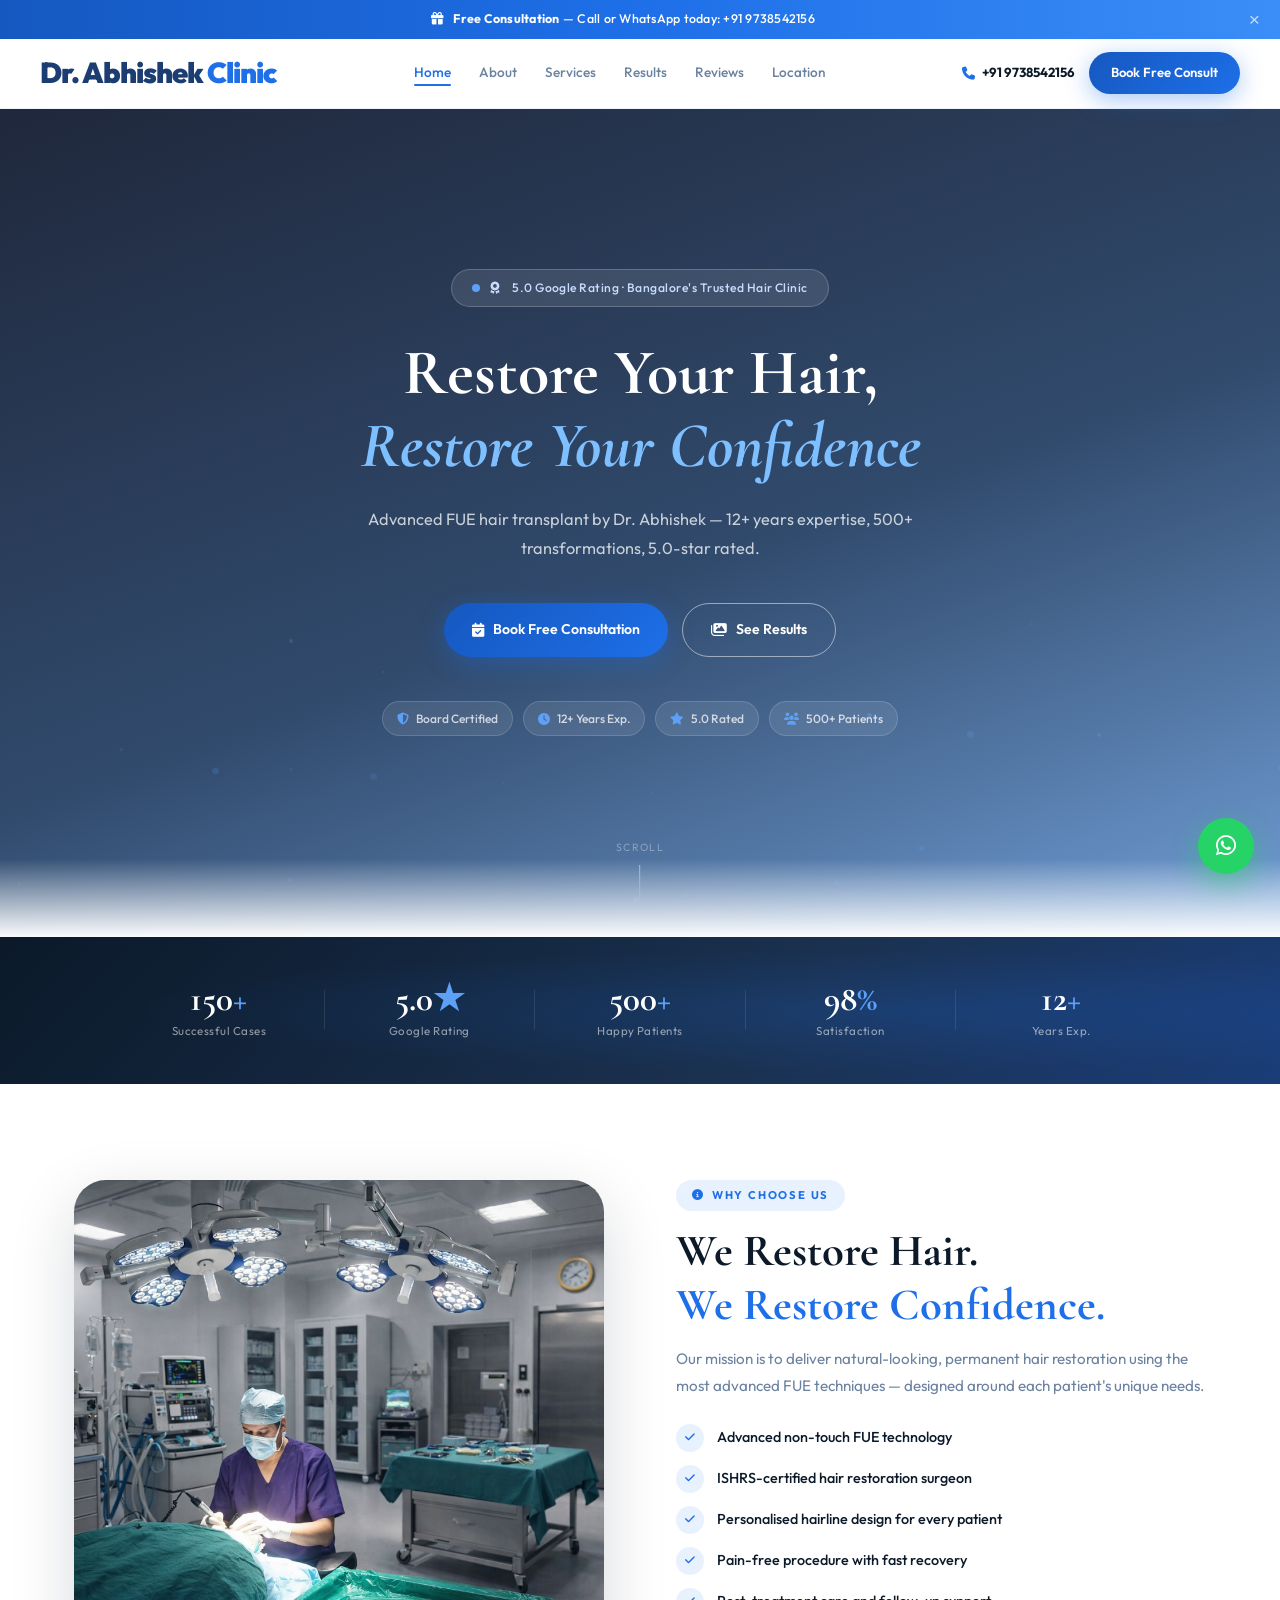
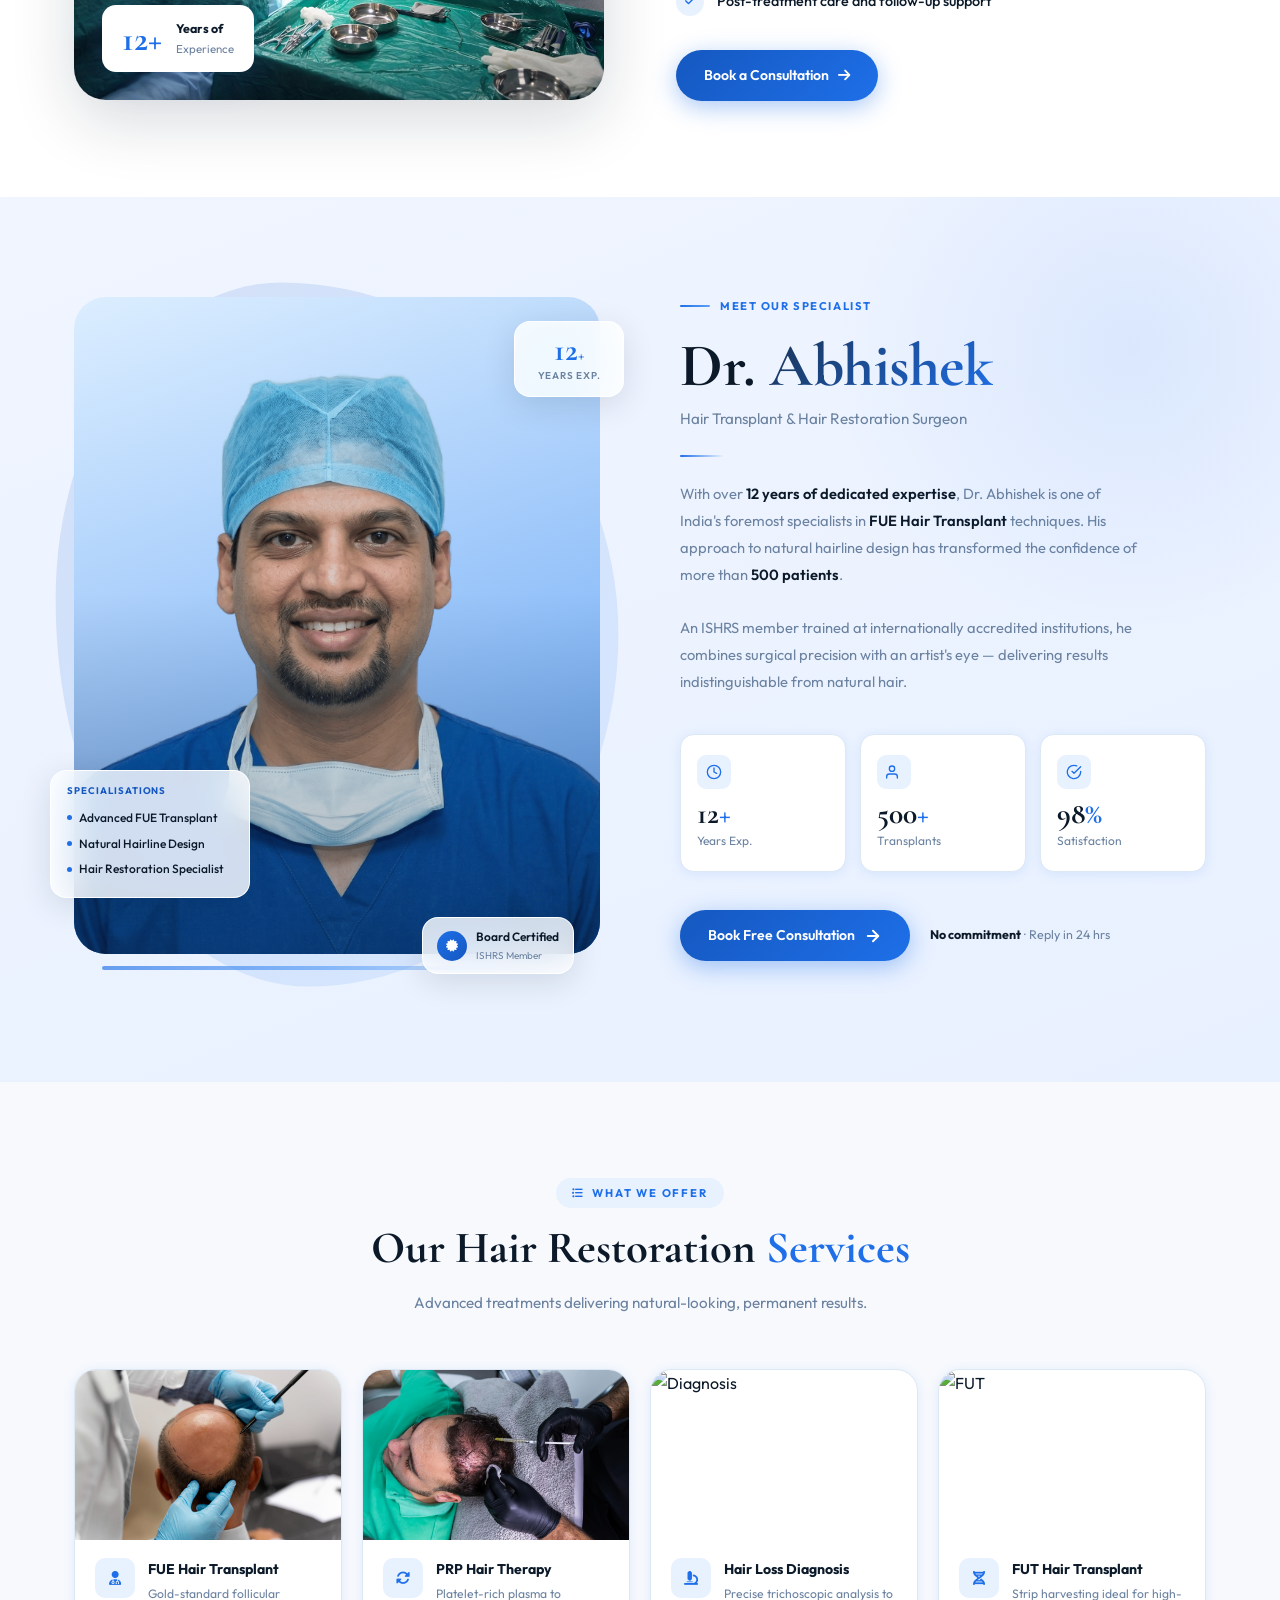
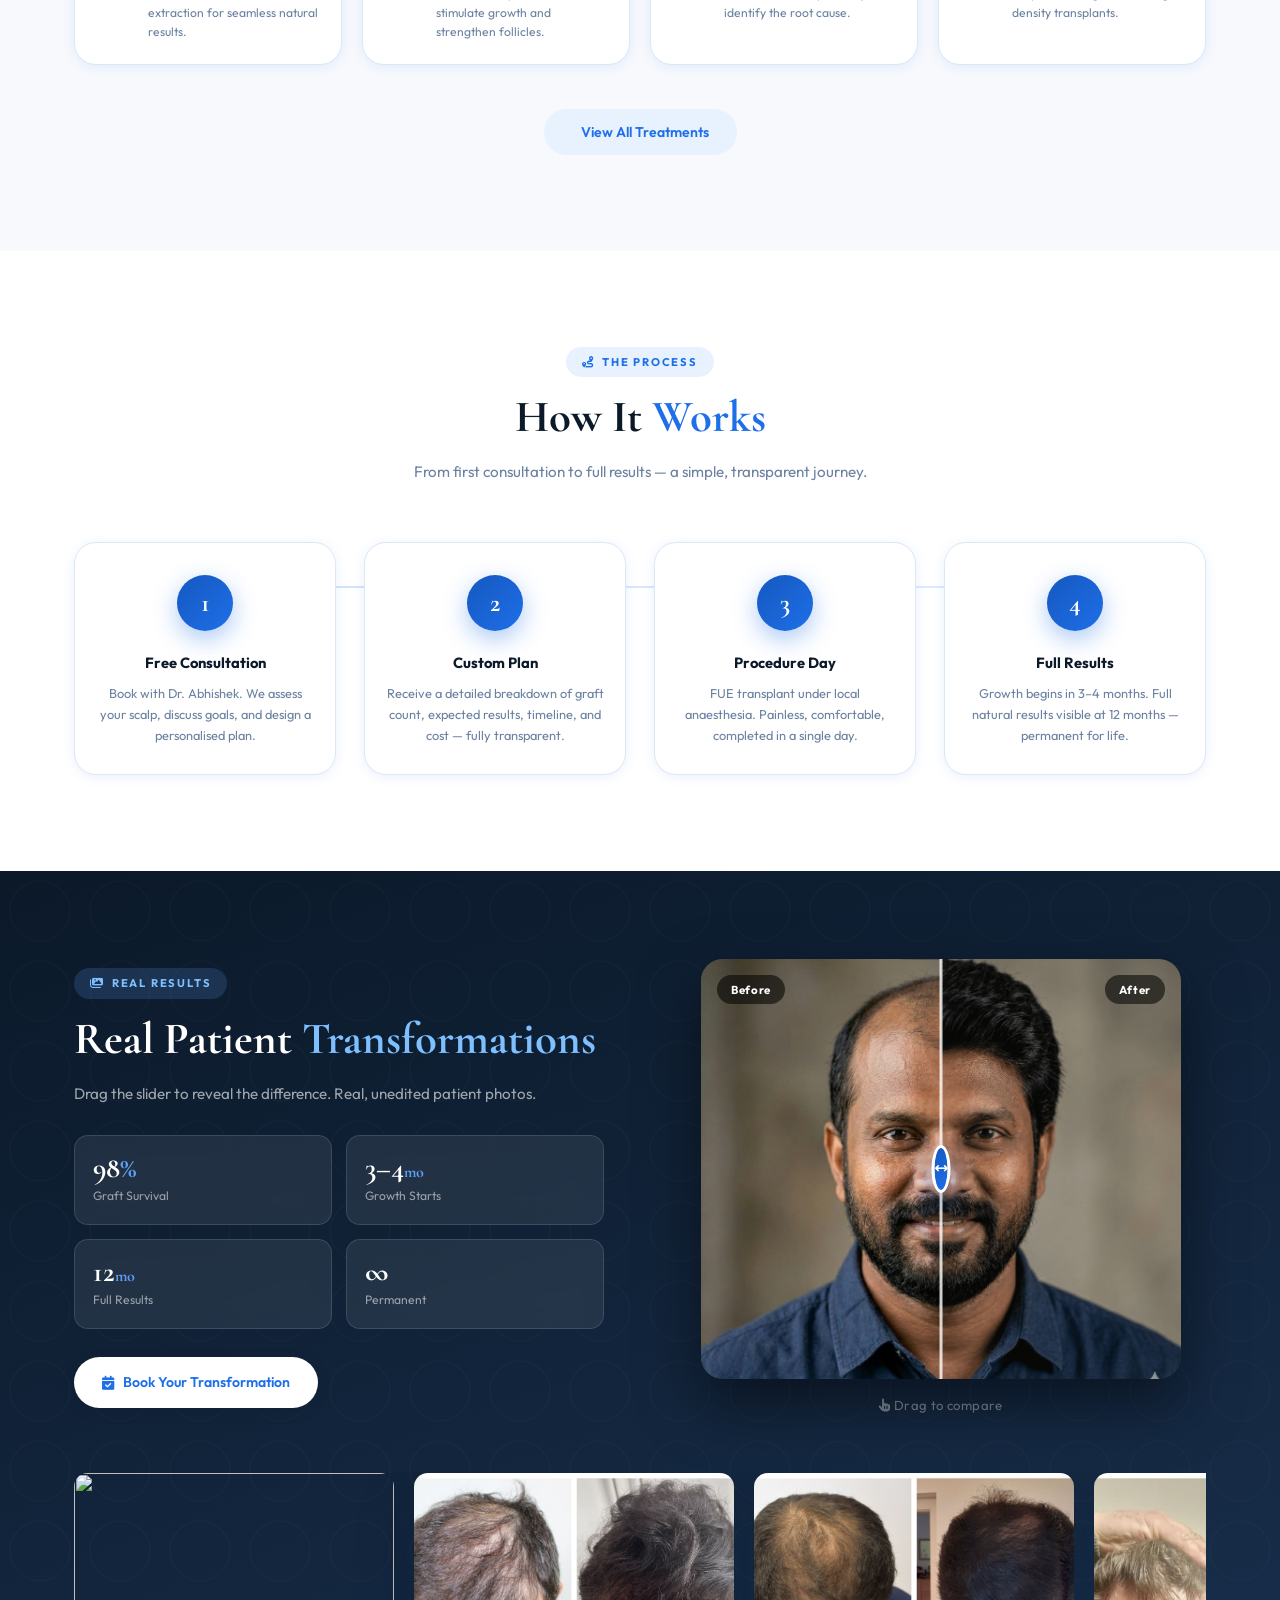
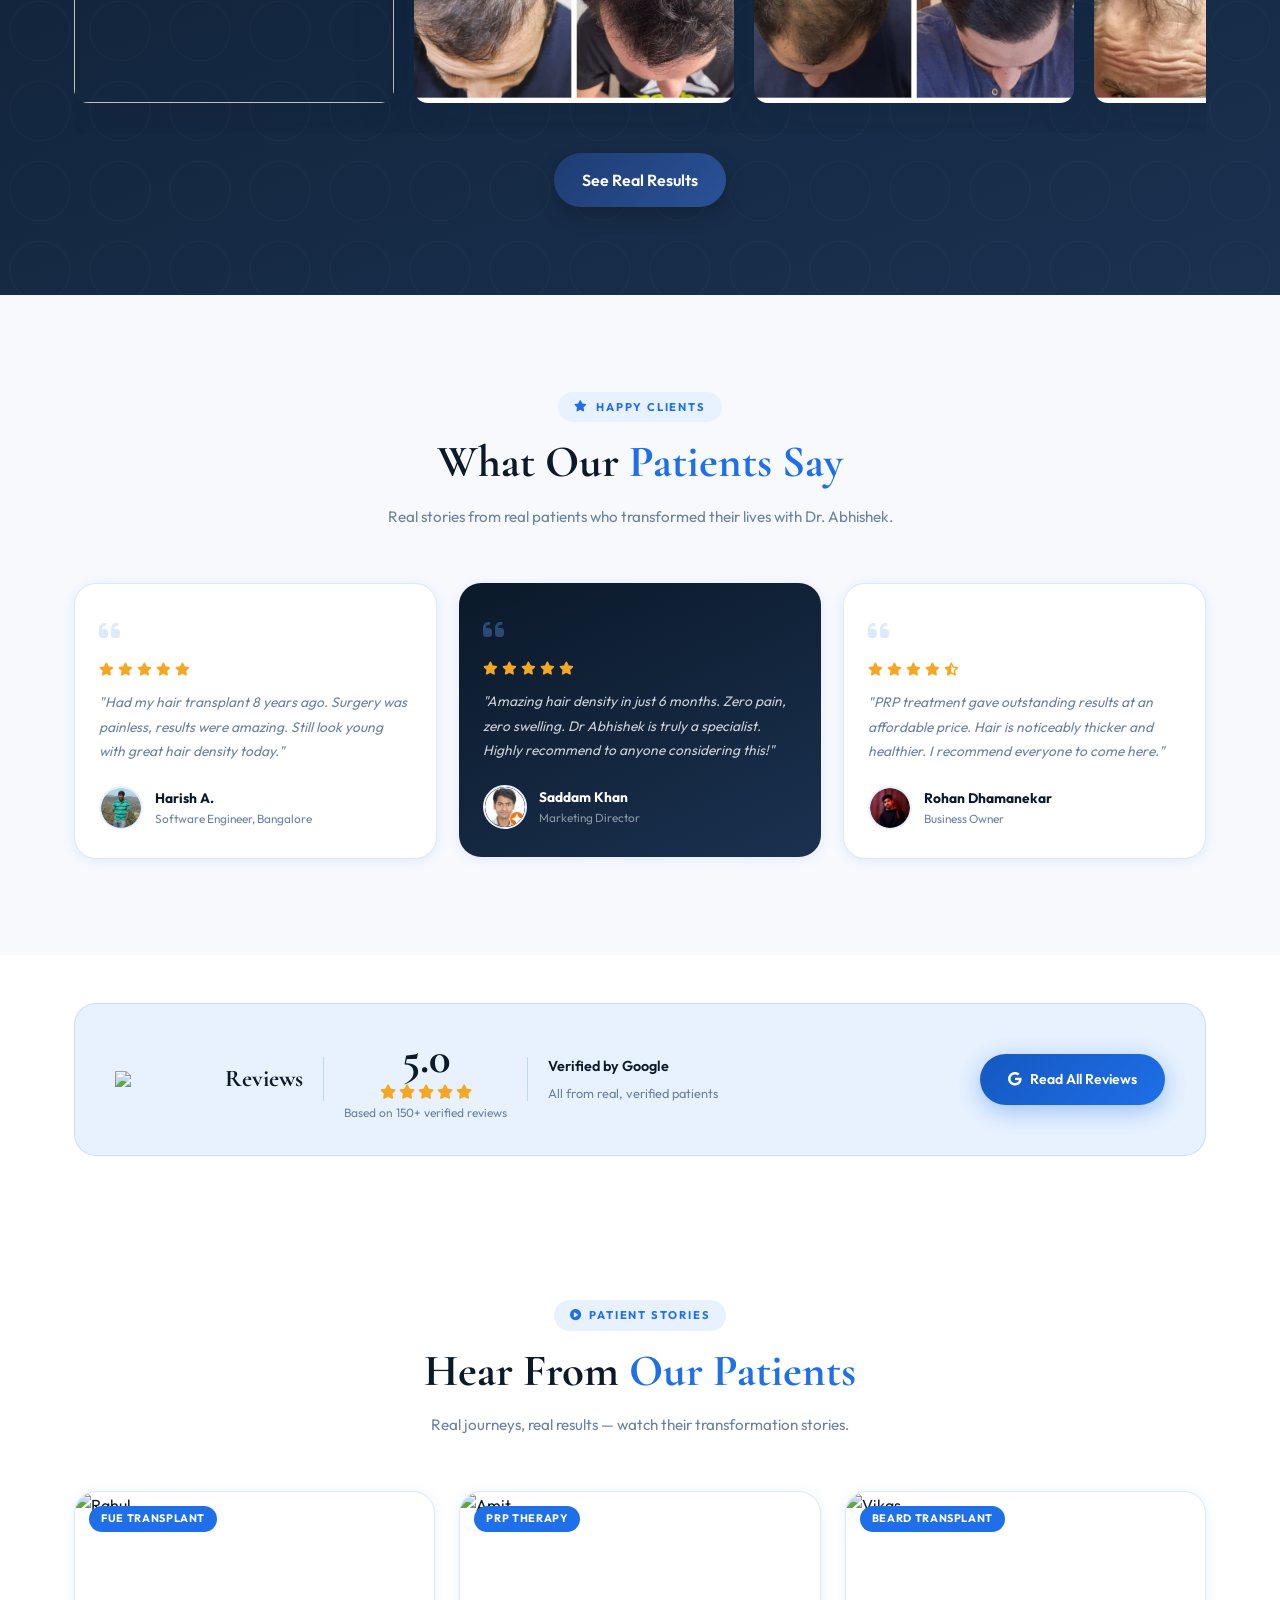
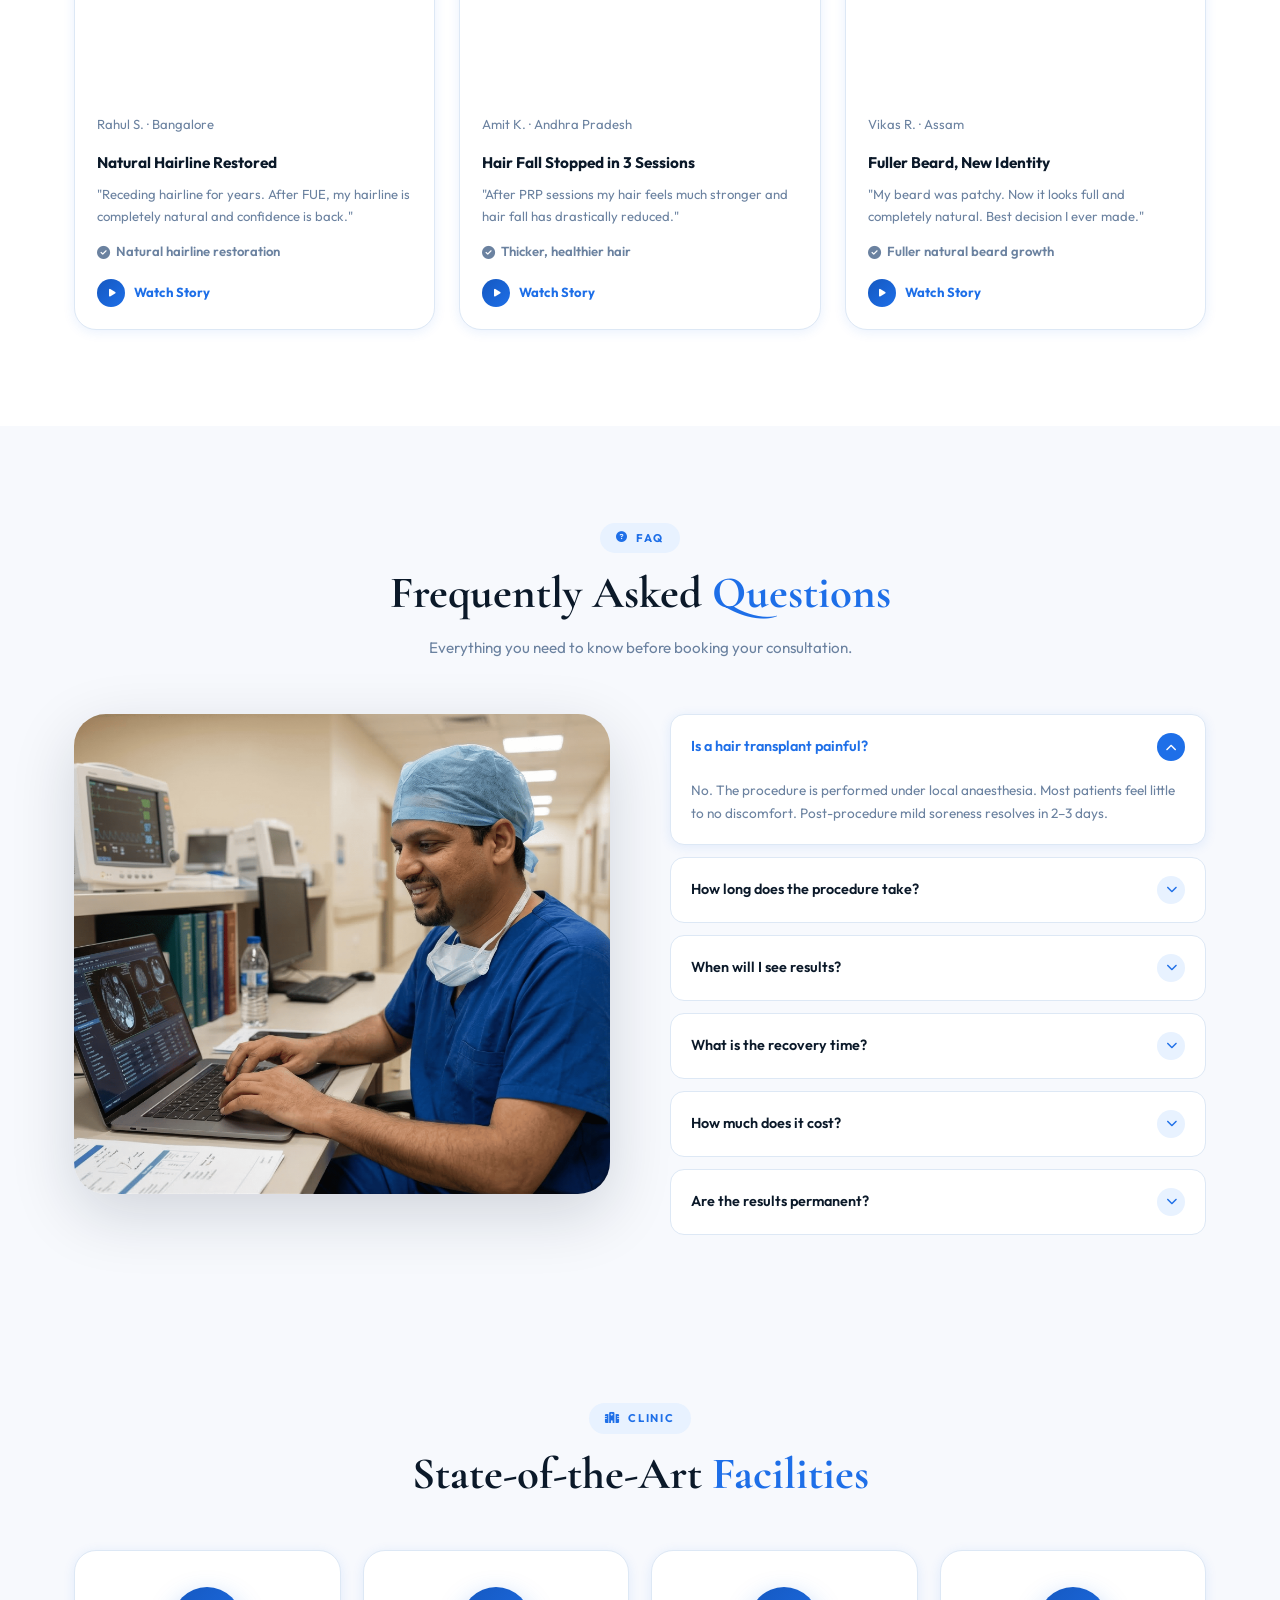
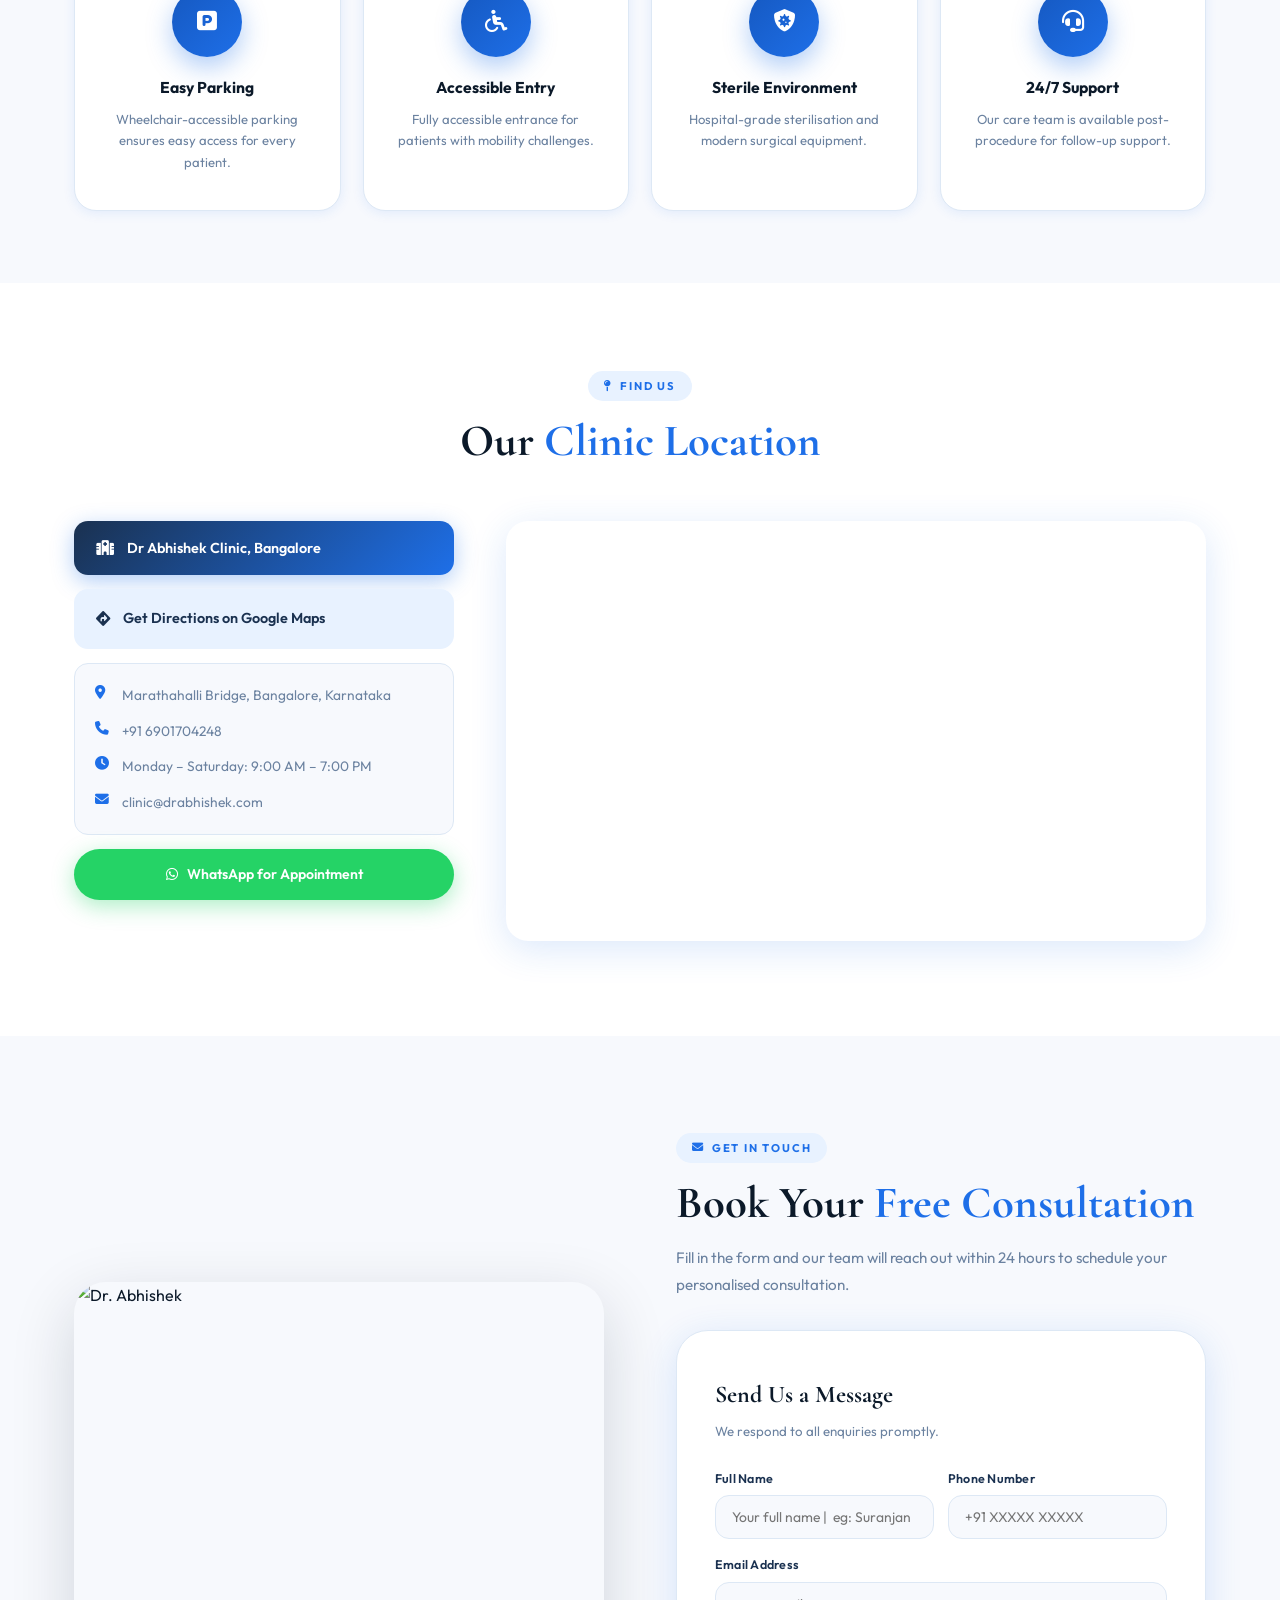
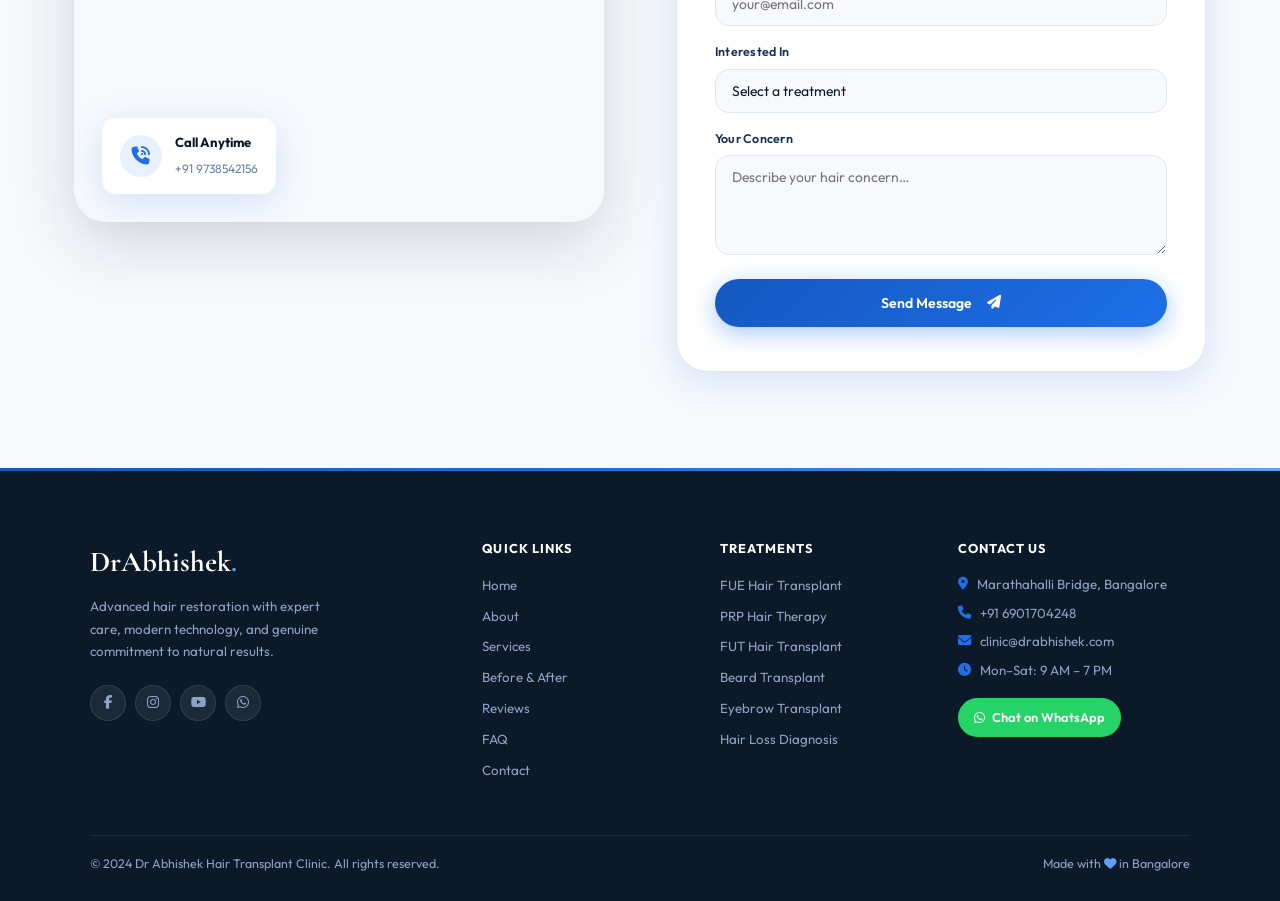
==== commit 7fe15817: "Add files via upload" ====
--- a/index.html
+++ b/index.html
@@ -1,974 +1,976 @@
-<!DOCTYPE html>
-<html lang="en">
-
-<head>
-  <meta charset="UTF-8" />
-  <meta name="viewport" content="width=device-width, initial-scale=1.0" />
-  <meta name="description"
-    content="Dr Abhishek Hair Transplant Clinic Bangalore — Advanced FUE, PRP, 12+ years expertise, 5.0 Google rating." />
-  <title>Dr Abhishek Hair Transplant Clinic · Bangalore</title>
-  <!-- Google Fonts: Cormorant Garamond (display) + Outfit (body) -->
-  <link
-    href="https://fonts.googleapis.com/css2?family=Cormorant+Garamond:ital,wght@0,400;0,500;0,600;0,700;1,400;1,600&family=Outfit:wght@300;400;500;600;700&display=swap"
-    rel="stylesheet" />
-  <!-- Font Awesome Icons CDN -->
-  <link rel="stylesheet" href="https://cdnjs.cloudflare.com/ajax/libs/font-awesome/6.5.0/css/all.min.css" />
-  <link rel="stylesheet" href="style.css" />
-</head>
-
-<body>
-
-  <!-- ===== Section 1: Page Scroll Progress Indicator ===== -->
-  <div id="prog"></div>
-
-  <!-- ===== Section 2: Announcement Banner ===== -->
-  <div class="announcement" id="ann">
-    <i class="fa fa-gift"></i>
-    <!-- Promotional text with phone number CTA -->
-    <span><strong>Free Consultation</strong> — Call or WhatsApp today: +91 9738542156</span>
-    <!-- Dismiss button for announcement bar -->
-    <button class="ann-close" id="annClose" aria-label="Close">×</button>
-  </div>
-
-  <!-- ===== Section 3: Primary Navigation Bar ===== -->
-  <nav class="navbar" id="navbar">
-
-    <!-- Brand Logo / Home Link -->
-    <a href="#home" class="nav-logo">Dr. Abhishek <span>Clinic</span></a>
-
-    <!-- Desktop Navigation Links -->
-    <div class="nav-links" id="navLinks">
-      <a href="#home">Home</a>
-      <a href="#about">About</a>
-      <a href="#services">Services</a>
-      <a href="#results">Results</a>
-      <a href="#reviews">Reviews</a>
-      <a href="#location">Location</a>
-    </div>
-
-    <!-- Right-side: Phone + CTA Button -->
-    <div class="nav-right">
-      <!-- Clickable phone number display -->
-      <div class="nav-phone"><i class="fa fa-phone"></i> +91 9738542156</div>
-      <!-- CTA Button: Book Free Consultation -->
-      <a href="appoinment.html" class="btn btn-primary" style="padding:10px 22px;font-size:.82rem">Book Free Consult</a>
-    </div>
-
-    <!-- Hamburger Menu Toggle (Mobile) -->
-    <button class="burger" id="burger" aria-label="Toggle menu">
-      <span></span><span></span><span></span>
-    </button>
-  </nav>
-
-  <!-- ===== Section 4: Mobile Navigation Drawer ===== -->
-  <nav class="mob-nav" id="mobNav">
-    <!-- Mobile Nav Links -->
-    <a href="#home">Home</a>
-    <a href="#about">About</a>
-    <a href="#services">Services</a>
-    <a href="#results">Results</a>
-    <a href="#reviews">Reviews</a>
-    <a href="#location">Location</a>
-    <!-- CTA Button: Mobile Book Consultation -->
-    <div class="mob-btn"><a href="appoinment.html" class="btn btn-primary">Book Free Consultation</a></div>
-  </nav>
-
-  <!-- ===== Section 5: Hero / Landing Banner ===== -->
-  <section class="hero" id="home">
-    <!-- Animated particle background layer -->
-    <div class="hero-particles" id="particles"></div>
-
-    <div class="hero-inner">
-      <!-- Trust badge with live pulse indicator -->
-      <div class="hero-badge"><span class="pulse"></span><i class="fa fa-award"></i>&nbsp;5.0 Google Rating ·
-        Bangalore's Trusted Hair Clinic</div>
-
-      <!-- Primary Hero Headline -->
-      <h1>Restore Your Hair,<br><em>Restore Your Confidence</em></h1>
-
-      <!-- Hero Sub-headline / Value Proposition -->
-      <p>Advanced FUE hair transplant by Dr. Abhishek — 12+ years expertise, 500+ transformations, 5.0-star rated.</p>
-
-      <!-- Hero CTA Button Group -->
-      <div class="hero-btns">
-        <!-- Primary CTA: Book Appointment -->
-        <a href="appoinment.html" class="btn btn-primary"><i class="fa fa-calendar-check"></i> Book Free
-          Consultation</a>
-        <!-- Secondary CTA: View Results -->
-        <a href="#results" class="btn btn-outline"><i class="fa fa-images"></i> See Results</a>
-      </div>
-
-      <!-- Trust Signal Pills (Board Certified, Experience, Rating, Patient Count) -->
-      <div class="hero-pills">
-        <div class="hpill"><i class="fa fa-shield-halved"></i> Board Certified</div>
-        <div class="hpill"><i class="fa fa-clock"></i> 12+ Years Exp.</div>
-        <div class="hpill"><i class="fa fa-star"></i> 5.0 Rated</div>
-        <div class="hpill"><i class="fa fa-users"></i> 500+ Patients</div>
-      </div>
-    </div>
-
-    <!-- Scroll Indicator / Down Arrow -->
-    <div class="hero-scroll"><span>Scroll</span>
-      <div class="scroll-line"></div>
-    </div>
-  </section>
-
-  <!-- ===== Section 6: Key Statistics Strip ===== -->
-  <div class="stats-strip">
-    <div class="strip-inner">
-      <!-- Stat: Successful Cases -->
-      <div class="sstat"><span class="snum">150<span class="sacc">+</span></span><span class="slbl">Successful
-          Cases</span></div>
-      <div class="sdiv"></div>
-      <!-- Stat: Google Rating -->
-      <div class="sstat"><span class="snum">5.0<span class="sacc">★</span></span><span class="slbl">Google Rating</span>
-      </div>
-      <div class="sdiv"></div>
-      <!-- Stat: Happy Patients -->
-      <div class="sstat"><span class="snum">500<span class="sacc">+</span></span><span class="slbl">Happy
-          Patients</span></div>
-      <div class="sdiv"></div>
-      <!-- Stat: Satisfaction Rate -->
-      <div class="sstat"><span class="snum">98<span class="sacc">%</span></span><span class="slbl">Satisfaction</span>
-      </div>
-      <div class="sdiv"></div>
-      <!-- Stat: Years of Experience -->
-      <div class="sstat"><span class="snum">12<span class="sacc">+</span></span><span class="slbl">Years Exp.</span>
-      </div>
-    </div>
-  </div>
-
-  <!-- ===== Section 7: About / Why Choose Us ===== -->
-  <section class="section" id="about" style="background:#fff">
-    <div class="container">
-      <div class="about-grid">
-
-        <!-- About: Clinic Image with Experience Badge Overlay -->
-        <div class="about-img reveal">
-          <!-- Clinic photo -->
-          <img src="photos/unnamed (2).webp" alt="Dr Abhishek Clinic" loading="lazy" />
-          <!-- Floating experience badge overlay -->
-          <div class="about-badge">
-            <div class="num">12+</div>
-            <div><strong>Years of</strong>
-              <p>Experience</p>
-            </div>
-          </div>
-        </div>
-
-        <!-- About: Text Content + Feature Checklist -->
-        <div class="reveal d2">
-          <!-- Section Label Chip -->
-          <div class="chip"><i class="fa fa-info-circle"></i> Why Choose Us</div>
-          <!-- Section Heading -->
-          <h2 class="title">We Restore Hair.<br><span>We Restore Confidence.</span></h2>
-          <!-- Section Sub-description -->
-          <p class="sub" style="margin-bottom:0">Our mission is to deliver natural-looking, permanent hair restoration
-            using the most advanced FUE techniques — designed around each patient's unique needs.</p>
-          <!-- Key Features Checklist -->
-          <ul class="check-list">
-            <li><span class="ck"><i class="fa fa-check"></i></span> Advanced non-touch FUE technology</li>
-            <li><span class="ck"><i class="fa fa-check"></i></span> ISHRS-certified hair restoration surgeon</li>
-            <li><span class="ck"><i class="fa fa-check"></i></span> Personalised hairline design for every patient</li>
-            <li><span class="ck"><i class="fa fa-check"></i></span> Pain-free procedure with fast recovery</li>
-            <li><span class="ck"><i class="fa fa-check"></i></span> Post-treatment care and follow-up support</li>
-          </ul>
-          <!-- CTA Button: Book Consultation -->
-          <a href="appoinment.html" class="btn btn-primary">Book a Consultation <i class="fa fa-arrow-right"></i></a>
-        </div>
-
-      </div>
-    </div>
-  </section>
-
-  <!-- ===== Section 8: Doctor Profile ===== -->
-  <section class="doctor-section" id="doctor">
-    <div class="container" style="max-width:1180px">
-      <div class="doc-grid">
-
-        <!-- Doctor: Portrait Card with Credential Overlays -->
-        <div class="reveal">
-          <div class="portrait-wrap">
-            <!-- Decorative blob background shape -->
-            <div class="blob"></div>
-            <!-- Doctor portrait image -->
-            <div class="portrait"><img src="photos/Dr.Abhishekk.png" alt="Dr. Abhishek" loading="lazy" /></div>
-            <!-- Floating badge: Years of Experience -->
-            <div class="gc gc-exp">
-              <div class="gn">12<span style="font-size:1rem">+</span></div>
-              <div class="gl">Years Exp.</div>
-            </div>
-            <!-- Floating card: Specialisations list -->
-            <div class="gc gc-spec">
-              <div class="gt">Specialisations</div>
-              <div class="gc-item">
-                <div class="gc-dot"></div><span>Advanced FUE Transplant</span>
-              </div>
-              <div class="gc-item">
-                <div class="gc-dot"></div><span>Natural Hairline Design</span>
-              </div>
-              <div class="gc-item">
-                <div class="gc-dot"></div><span>Hair Restoration Specialist</span>
-              </div>
-            </div>
-            <!-- Floating badge: Board Certified / ISHRS Member -->
-            <div class="gc gc-cert">
-              <div class="gc-icon"><i class="fa fa-certificate"></i></div>
-              <div>
-                <div class="gt2">Board Certified</div>
-                <div class="gs">ISHRS Member</div>
-              </div>
-            </div>
-            <!-- Decorative accent element -->
-            <div class="p-accent"></div>
-          </div>
-        </div>
-
-        <!-- Doctor: Biography + Animated Stats + CTA -->
-        <div class="reveal d2">
-          <!-- Section Label Tag -->
-          <div class="doc-tag">
-            <div class="doc-tag-line"></div><span class="doc-tag-txt">Meet Our Specialist</span>
-          </div>
-          <!-- Doctor Name Heading -->
-          <h1 class="doc-name">Dr. <span>Abhishek</span></h1>
-          <!-- Doctor Title / Designation -->
-          <p class="doc-title">Hair Transplant &amp; Hair Restoration Surgeon</p>
-          <div class="doc-div"></div>
-          <!-- Doctor Biography -->
-          <p class="doc-bio">With over <strong>12 years of dedicated expertise</strong>, Dr. Abhishek is one of India's
-            foremost specialists in <strong>FUE Hair Transplant</strong> techniques. His approach to natural hairline
-            design has transformed the confidence of more than <strong>500 patients</strong>.<br><br>An ISHRS member
-            trained at internationally accredited institutions, he combines surgical precision with an artist's eye —
-            delivering results indistinguishable from natural hair.</p>
-
-          <!-- Animated Counter Stats Row -->
-          <div class="doc-stats">
-            <!-- Counter: Years Experience -->
-            <div class="dst">
-              <div class="dst-ico"><svg viewBox="0 0 24 24" fill="none" stroke="currentColor" stroke-width="2"
-                  stroke-linecap="round" stroke-linejoin="round">
-                  <circle cx="12" cy="12" r="10" />
-                  <polyline points="12 6 12 12 16 14" />
-                </svg></div>
-              <div class="dst-n"><span class="counter" data-target="12">0</span><span class="dst-acc">+</span></div>
-              <div class="dst-l">Years Exp.</div>
-            </div>
-            <!-- Counter: Total Transplants -->
-            <div class="dst">
-              <div class="dst-ico"><svg viewBox="0 0 24 24" fill="none" stroke="currentColor" stroke-width="2"
-                  stroke-linecap="round" stroke-linejoin="round">
-                  <path d="M17 21v-2a4 4 0 0 0-4-4H5a4 4 0 0 0-4 4v2" />
-                  <circle cx="9" cy="7" r="4" />
-                </svg></div>
-              <div class="dst-n"><span class="counter" data-target="500">0</span><span class="dst-acc">+</span></div>
-              <div class="dst-l">Transplants</div>
-            </div>
-            <!-- Counter: Patient Satisfaction Rate -->
-            <div class="dst">
-              <div class="dst-ico"><svg viewBox="0 0 24 24" fill="none" stroke="currentColor" stroke-width="2"
-                  stroke-linecap="round" stroke-linejoin="round">
-                  <path d="M22 11.08V12a10 10 0 1 1-5.93-9.14" />
-                  <polyline points="22 4 12 14.01 9 11.01" />
-                </svg></div>
-              <div class="dst-n"><span class="counter" data-target="98">0</span><span class="dst-acc">%</span></div>
-              <div class="dst-l">Satisfaction</div>
-            </div>
-          </div>
-
-          <!-- CTA Button Group -->
-          <div style="display:flex;align-items:center;gap:20px;flex-wrap:wrap">
-            <!-- Primary CTA: Book Free Consultation -->
-            <a href="appoinment.html" class="btn btn-primary">Book Free Consultation <svg width="18" height="18"
-                viewBox="0 0 24 24" fill="none" stroke="currentColor" stroke-width="2.5" stroke-linecap="round"
-                stroke-linejoin="round">
-                <line x1="5" y1="12" x2="19" y2="12" />
-                <polyline points="12 5 19 12 12 19" />
-              </svg></a>
-            <!-- Trust Micro-copy -->
-            <p style="font-size:.78rem;color:var(--muted)"><strong style="color:var(--ink)">No commitment</strong> ·
-              Reply in 24 hrs</p>
-          </div>
-        </div>
-
-      </div>
-    </div>
-  </section>
-
-  <!-- ===== Section 9: Services / Treatments Grid ===== -->
-  <section class="section services-section" id="services">
-    <div class="container">
-
-      <!-- Section Header -->
-      <div class="tc reveal">
-        <div class="chip"><i class="fa fa-list-ul"></i> What We Offer</div>
-        <h2 class="title">Our Hair Restoration <span>Services</span></h2>
-        <p class="sub">Advanced treatments delivering natural-looking, permanent results.</p>
-      </div>
-
-      <!-- Services Cards Grid (initially shows 4, expands to 6) -->
-      <div class="srv-grid" id="srvGrid">
-
-        <!-- Service Card: FUE Hair Transplant -->
-        <div class="srv-card reveal d1">
-          <div class="srv-img"><img src="photos/FUE.jpg" alt="FUE" loading="lazy" /></div>
-          <div class="srv-body">
-            <div class="srv-ico"><i class="fa fa-user-md"></i></div>
-            <div>
-              <h3>FUE Hair Transplant</h3>
-              <p>Gold-standard follicular extraction for seamless natural results.</p>
-            </div>
-          </div>
-        </div>
-
-        <!-- Service Card: PRP Hair Therapy -->
-        <div class="srv-card reveal d2">
-          <div class="srv-img"><img src="photos/PRP.jpeg" alt="PRP" loading="lazy" /></div>
-          <div class="srv-body">
-            <div class="srv-ico"><i class="fa fa-sync-alt"></i></div>
-            <div>
-              <h3>PRP Hair Therapy</h3>
-              <p>Platelet-rich plasma to stimulate growth and strengthen follicles.</p>
-            </div>
-          </div>
-        </div>
-
-        <!-- Service Card: Hair Loss Diagnosis -->
-        <div class="srv-card reveal d3">
-          <div class="srv-img"><img src="photos/Hdig.webp" alt="Diagnosis" loading="lazy" /></div>
-          <div class="srv-body">
-            <div class="srv-ico"><i class="fa fa-microscope"></i></div>
-            <div>
-              <h3>Hair Loss Diagnosis</h3>
-              <p>Precise trichoscopic analysis to identify the root cause.</p>
-            </div>
-          </div>
-        </div>
-
-        <!-- Service Card: FUT Hair Transplant -->
-        <div class="srv-card reveal d4">
-          <div class="srv-img"><img src="photos/FUT.webp" alt="FUT" loading="lazy" /></div>
-          <div class="srv-body">
-            <div class="srv-ico"><i class="fa fa-dna"></i></div>
-            <div>
-              <h3>FUT Hair Transplant</h3>
-              <p>Strip harvesting ideal for high-density transplants.</p>
-            </div>
-          </div>
-        </div>
-
-        <!-- Service Card: Beard Transplant (hidden by default, revealed on expand) -->
-        <div class="srv-card hidden-srv">
-          <div class="srv-img"><img src="photos/BeforeAfterb1.webp" alt="Beard" loading="lazy" /></div>
-          <div class="srv-body">
-            <div class="srv-ico"><i class="fa fa-person"></i></div>
-            <div>
-              <h3>Beard Transplant</h3>
-              <p>Fuller natural beard using precision graft placement.</p>
-            </div>
-          </div>
-        </div>
-
-        <!-- Service Card: Eyebrow Transplant (hidden by default, revealed on expand) -->
-        <div class="srv-card hidden-srv">
-          <div class="srv-img"><img src="photos/BeforeAfterb2.jpg" alt="Eyebrow" loading="lazy" /></div>
-          <div class="srv-body">
-            <div class="srv-ico"><i class="fa fa-eye"></i></div>
-            <div>
-              <h3>Eyebrow Transplant</h3>
-              <p>Restore natural brow shape and density with artful precision.</p>
-            </div>
-          </div>
-        </div>
-
-      </div>
-
-      <!-- Toggle Button: Expand / Collapse All Services -->
-      <div class="srv-expand-btn reveal d3">
-        <button id="srvBtn" class="btn btn-ghost"><i class="fa fa-grid-2"></i> View All Treatments</button>
-      </div>
-
-    </div>
-  </section>
-
-  <!-- ===== Section 10: Treatment Process / How It Works ===== -->
-  <section class="section how-section" id="process">
-    <div class="container">
-
-      <!-- Section Header -->
-      <div class="tc reveal">
-        <div class="chip"><i class="fa fa-route"></i> The Process</div>
-        <h2 class="title">How It <span>Works</span></h2>
-        <p class="sub">From first consultation to full results — a simple, transparent journey.</p>
-      </div>
-
-      <!-- 4-Step Process Cards -->
-      <div class="steps-grid">
-        <!-- Step 1: Free Consultation -->
-        <div class="step-card reveal d1">
-          <div class="step-num">1</div>
-          <h3>Free Consultation</h3>
-          <p>Book with Dr. Abhishek. We assess your scalp, discuss goals, and design a personalised plan.</p>
-        </div>
-        <!-- Step 2: Custom Treatment Plan -->
-        <div class="step-card reveal d2">
-          <div class="step-num">2</div>
-          <h3>Custom Plan</h3>
-          <p>Receive a detailed breakdown of graft count, expected results, timeline, and cost — fully transparent.</p>
-        </div>
-        <!-- Step 3: Procedure Day -->
-        <div class="step-card reveal d3">
-          <div class="step-num">3</div>
-          <h3>Procedure Day</h3>
-          <p>FUE transplant under local anaesthesia. Painless, comfortable, completed in a single day.</p>
-        </div>
-        <!-- Step 4: Full Results Timeline -->
-        <div class="step-card reveal d4">
-          <div class="step-num">4</div>
-          <h3>Full Results</h3>
-          <p>Growth begins in 3–4 months. Full natural results visible at 12 months — permanent for life.</p>
-        </div>
-      </div>
-
-    </div>
-  </section>
-
-  <!-- ===== Section 11: Before & After Results Showcase ===== -->
-  <section class="ba-section" id="results">
-    <div class="container">
-      <div class="ba-inner">
-
-        <!-- Left Column: Result Metrics + CTA -->
-        <div class="reveal">
-          <div class="chip" style="background:rgba(93,160,245,.18);color:#7ebfff"><i class="fa fa-images"></i> Real
-            Results</div>
-          <h2 class="title" style="color:#fff">Real Patient <span style="color:#7ebfff">Transformations</span></h2>
-          <p class="sub" style="color:rgba(255,255,255,.6);margin-bottom:28px">Drag the slider to reveal the difference.
-            Real, unedited patient photos.</p>
-
-          <!-- Mini Stat Cards: Graft Survival, Growth Timeline, Full Results, Permanence -->
-          <div class="mini-cards">
-            <div class="mini-card">
-              <div class="mn">98<span style="color:var(--bluel)">%</span></div>
-              <div class="ml">Graft Survival</div>
-            </div>
-            <div class="mini-card">
-              <div class="mn">3–4<span style="color:var(--bluel);font-size:1rem">mo</span></div>
-              <div class="ml">Growth Starts</div>
-            </div>
-            <div class="mini-card">
-              <div class="mn">12<span style="color:var(--bluel);font-size:1rem">mo</span></div>
-              <div class="ml">Full Results</div>
-            </div>
-            <div class="mini-card">
-              <div class="mn">∞</div>
-              <div class="ml">Permanent</div>
-            </div>
-          </div>
-
-          <!-- CTA Button: Book Transformation -->
-          <div style="margin-top:28px"><a href="appoinment.html" class="btn btn-white"><i
-                class="fa fa-calendar-check"></i> Book Your Transformation</a></div>
-        </div>
-
-        <!-- Right Column: Interactive Before/After Drag Slider -->
-        <div class="reveal d2">
-          <div class="ba-slider-wrap">
-            <div class="ba-slider" id="baSlider">
-              <!-- After image (top layer) -->
-              <img src="photos/after.png" alt="After" class="ba-img1" />
-              <!-- Before image (bottom layer) -->
-              <img src="photos/before.jpg" alt="Before" class="ba-img2" />
-              <!-- Draggable divider line with handle -->
-              <div class="ba-line" id="baLine">
-                <div class="ba-handle"><i class="fa fa-arrows-left-right"></i></div>
-              </div>
-              <!-- Before/After Labels -->
-              <div class="ba-lbl lft">Before</div>
-              <div class="ba-lbl rgt">After</div>
-            </div>
-            <!-- Drag instruction hint -->
-            <p class="ba-guide"><i class="fa fa-hand-pointer"></i> Drag to compare</p>
-          </div>
-        </div>
-
-      </div>
-
-      <!-- Auto-scrolling Thumbnail Gallery Strip -->
-      <div class="scroll-strip reveal" style="margin-top:56px">
-        <div class="scroll-track" id="scrollTrack">
-          <!-- Gallery Thumbnail Cards (duplicated for infinite scroll effect) -->
-          <div class="scroll-card"><img src="photos/BeforeAfterb1.webp" alt="" loading="lazy" /></div>
-          <div class="scroll-card"><img src="photos/BeforeAfter1.jpg" alt="" loading="lazy" /></div>
-          <div class="scroll-card"><img src="photos/BeforeAfter2.jpg" alt="" loading="lazy" /></div>
-          <div class="scroll-card"><img src="photos/BeforeAfter3.jpg" alt="" loading="lazy" /></div>
-          <div class="scroll-card"><img src="photos/BeforeAfter4.jpg" alt="" loading="lazy" /></div>
-          <!-- Duplicated set for seamless loop -->
-          <div class="scroll-card"><img src="photos/BeforeAfterb1.webp" alt="" loading="lazy" /></div>
-          <div class="scroll-card"><img src="photos/BeforeAfter1.jpg" alt="" loading="lazy" /></div>
-          <div class="scroll-card"><img src="photos/BeforeAfter2.jpg" alt="" loading="lazy" /></div>
-          <div class="scroll-card"><img src="photos/BeforeAfter3.jpg" alt="" loading="lazy" /></div>
-          <div class="scroll-card"><img src="photos/BeforeAfter4.jpg" alt="" loading="lazy" /></div>
-        </div>
-      </div>
-
-      <!-- CTA Link: Full Results Gallery -->
-<div class="real-results-wrapper">
-    <a href="real-images.html" class="real-results-btn">See Real Results</a>
-</div>
-    </div>
-  </section>
-
-  <!-- ===== Section 12: Patient Testimonials ===== -->
-  <section class="section testi-section" id="reviews">
-    <div class="container">
-
-      <!-- Section Header -->
-      <div class="tc reveal">
-        <div class="chip"><i class="fa fa-star"></i> Happy Clients</div>
-        <h2 class="title">What Our <span>Patients Say</span></h2>
-        <p class="sub">Real stories from real patients who transformed their lives with Dr. Abhishek.</p>
-      </div>
-
-      <!-- Testimonial Cards Grid -->
-      <div class="testi-grid">
-
-        <!-- Testimonial Card 1: Harish A. -->
-        <div class="testi-card reveal d1">
-          <div class="qico"><i class="fa fa-quote-left"></i></div>
-          <!-- 5-Star Rating -->
-          <div class="stars"><i class="fa fa-star"></i><i class="fa fa-star"></i><i class="fa fa-star"></i><i
-              class="fa fa-star"></i><i class="fa fa-star"></i></div>
-          <p class="tc-text">"Had my hair transplant 8 years ago. Surgery was painless, results were amazing. Still look
-            young with great hair density today."</p>
-          <!-- Reviewer Identity -->
-          <div class="tc-auth"><img src="photos/review1.png" class="tc-avatar" alt="Harish" />
-            <div>
-              <div class="tc-name">Harish A.</div>
-              <div class="tc-role">Software Engineer, Bangalore</div>
-            </div>
-          </div>
-        </div>
-
-        <!-- Testimonial Card 2: Saddam Khan (Featured/Highlighted Card) -->
-        <div class="testi-card testi-feat reveal d2">
-          <div class="qico"><i class="fa fa-quote-left"></i></div>
-          <div class="stars"><i class="fa fa-star"></i><i class="fa fa-star"></i><i class="fa fa-star"></i><i
-              class="fa fa-star"></i><i class="fa fa-star"></i></div>
-          <p class="tc-text">"Amazing hair density in just 6 months. Zero pain, zero swelling. Dr Abhishek is truly a
-            specialist. Highly recommend to anyone considering this!"</p>
-          <div class="tc-auth"><img src="photos/review3.png" class="tc-avatar" alt="Saddam" />
-            <div>
-              <div class="tc-name">Saddam Khan</div>
-              <div class="tc-role">Marketing Director</div>
-            </div>
-          </div>
-        </div>
-
-        <!-- Testimonial Card 3: Rohan Dhamanekar -->
-        <div class="testi-card reveal d3">
-          <div class="qico"><i class="fa fa-quote-left"></i></div>
-          <!-- 4.5-Star Rating -->
-          <div class="stars"><i class="fa fa-star"></i><i class="fa fa-star"></i><i class="fa fa-star"></i><i
-              class="fa fa-star"></i><i class="fa fa-star-half-alt"></i></div>
-          <p class="tc-text">"PRP treatment gave outstanding results at an affordable price. Hair is noticeably thicker
-            and healthier. I recommend everyone to come here."</p>
-          <div class="tc-auth"><img src="photos/review4.png" class="tc-avatar" alt="Rohan" />
-            <div>
-              <div class="tc-name">Rohan Dhamanekar</div>
-              <div class="tc-role">Business Owner</div>
-            </div>
-          </div>
-        </div>
-
-      </div>
-    </div>
-  </section>
-
-  <!-- ===== Section 13: Google Reviews Trust Badge ===== -->
-  <section class="reviews-badge-section">
-    <div class="container">
-      <div class="reviews-badge reveal">
-        <!-- Google Logo + Reviews Label -->
-        <div class="rb-logo"><span><img src="https://upload.wikimedia.org/wikipedia/commons/2/2f/Google_2015_logo.svg" width="100"></span><span> Reviews</span></div>
-        <div class="rb-div"></div>
-        <!-- Aggregate Score + Star Rating -->
-        <div class="rb-score">
-          <div class="rb-num">5.0</div>
-          <div class="rb-stars"><i class="fa fa-star"></i><i class="fa fa-star"></i><i class="fa fa-star"></i><i
-              class="fa fa-star"></i><i class="fa fa-star"></i></div>
-          <div class="rb-lbl">Based on 150+ verified reviews</div>
-        </div>
-        <div class="rb-div"></div>
-        <!-- Verified Badge Text -->
-        <div>
-          <p style="font-size:.9rem;color:var(--ink);font-weight:600;margin-bottom:4px">Verified by Google</p>
-          <p style="font-size:.8rem;color:var(--muted)">All from real, verified patients</p>
-        </div>
-        <!-- CTA Button: Read All Google Reviews (External Link) -->
-        <div class="rb-cta"><a
-            href="https://www.google.com/search?q=dr+abhishek+hair+transplant+%26+skin+laser+clinic+marathahalli+bridge+bangalore&rlz=1C1ONGR_enIN1187IN1187&oq=dr&gs_lcrp=EgZjaHJvbWUqCAgAEEUYJxg7MggIABBFGCcYOzIGCAEQRRg5MgYIAhBFGDsyDAgDEC4YJxiABBiKBTIGCAQQRRg8MgYIBRBFGDwyBggGEEUYPTIGCAcQRRhB0gEHODk4ajBqN6gCALACAA&sourceid=chrome&ie=UTF-8&lqi=[base64]#lkt=LocalPoiReviews&rlimm=7442135702764793261"
-            target="_blank" class="btn btn-primary"><i class="fa-brands fa-google"></i> Read All Reviews</a></div>
-      </div>
-    </div>
-  </section>
-
-  <!-- ===== Section 14: Patient Stories / Video Testimonials ===== -->
-  <section class="section stories-section" id="stories">
-    <div class="container">
-
-      <!-- Section Header -->
-      <div class="tc reveal">
-        <div class="chip"><i class="fa fa-play-circle"></i> Patient Stories</div>
-        <h2 class="title">Hear From <span>Our Patients</span></h2>
-        <p class="sub">Real journeys, real results — watch their transformation stories.</p>
-      </div>
-
-      <!-- Story Cards Grid -->
-      <div class="stories-grid">
-
-        <!-- Story Card 1: FUE Transplant — Rahul S. -->
-        <div class="story-card reveal d1">
-          <div class="story-img"><img
-              src="https://images.unsplash.com/photo-1662145349402-f78c521eccb0?q=80&w=684&auto=format&fit=crop"
-              alt="Rahul" loading="lazy" /><span class="story-tag">FUE Transplant</span></div>
-          <div class="story-body">
-            <p class="story-who">Rahul S. · Bangalore</p>
-            <h3>Natural Hairline Restored</h3>
-            <p>"Receding hairline for years. After FUE, my hairline is completely natural and confidence is back."</p>
-            <p class="story-result"><i class="fa fa-check-circle"></i> Natural hairline restoration</p>
-            <!-- CTA: Watch Video Story -->
-            <a href="#" class="story-btn"><span class="play-circle"><i class="fa fa-play"></i></span> Watch Story</a>
-          </div>
-        </div>
-
-        <!-- Story Card 2: PRP Therapy — Amit K. -->
-        <div class="story-card reveal d2">
-          <div class="story-img"><img
-              src="https://plus.unsplash.com/premium_photo-1723754591877-4178579ce444?q=80&w=1170&auto=format&fit=crop"
-              alt="Amit" loading="lazy" /><span class="story-tag">PRP Therapy</span></div>
-          <div class="story-body">
-            <p class="story-who">Amit K. · Andhra Pradesh</p>
-            <h3>Hair Fall Stopped in 3 Sessions</h3>
-            <p>"After PRP sessions my hair feels much stronger and hair fall has drastically reduced."</p>
-            <p class="story-result"><i class="fa fa-check-circle"></i> Thicker, healthier hair</p>
-            <!-- CTA: Watch Video Story -->
-            <a href="#" class="story-btn"><span class="play-circle"><i class="fa fa-play"></i></span> Watch Story</a>
-          </div>
-        </div>
-
-        <!-- Story Card 3: Beard Transplant — Vikas R. -->
-        <div class="story-card reveal d3">
-          <div class="story-img"><img
-              src="https://images.unsplash.com/photo-1612383543328-7033bcbaf8a0?w=600&auto=format&fit=crop&q=60"
-              alt="Vikas" loading="lazy" /><span class="story-tag">Beard Transplant</span></div>
-          <div class="story-body">
-            <p class="story-who">Vikas R. · Assam</p>
-            <h3>Fuller Beard, New Identity</h3>
-            <p>"My beard was patchy. Now it looks full and completely natural. Best decision I ever made."</p>
-            <p class="story-result"><i class="fa fa-check-circle"></i> Fuller natural beard growth</p>
-            <!-- CTA: Watch Video Story -->
-            <a href="#" class="story-btn"><span class="play-circle"><i class="fa fa-play"></i></span> Watch Story</a>
-          </div>
-        </div>
-
-      </div>
-    </div>
-  </section>
-
-  <!-- ===== Section 15: FAQ (Frequently Asked Questions) ===== -->
-  <section class="section faq-section" id="faq">
-    <div class="container">
-
-      <!-- Section Header -->
-      <div class="tc reveal" style="margin-bottom:0">
-        <div class="chip"><i class="fa fa-circle-question"></i> FAQ</div>
-        <h2 class="title">Frequently Asked <span>Questions</span></h2>
-        <p class="sub">Everything you need to know before booking your consultation.</p>
-      </div>
-
-      <div class="faq-grid">
-        <!-- FAQ: Supporting Doctor Image -->
-        <div class="faq-img reveal"><img src="photos/dr.Abhishek.webp" alt="Dr. Abhishek" loading="lazy" /></div>
-
-        <!-- FAQ Accordion List -->
-        <div class="faq-list reveal d2">
-
-          <!-- FAQ Item 1: Pain (open by default) -->
-          <div class="faq-item open">
-            <div class="faq-q">Is a hair transplant painful?<span class="faq-arrow"><i
-                  class="fa fa-chevron-down"></i></span></div>
-            <div class="faq-a">No. The procedure is performed under local anaesthesia. Most patients feel little to no
-              discomfort. Post-procedure mild soreness resolves in 2–3 days.</div>
-          </div>
-
-          <!-- FAQ Item 2: Procedure Duration -->
-          <div class="faq-item">
-            <div class="faq-q">How long does the procedure take?<span class="faq-arrow"><i
-                  class="fa fa-chevron-down"></i></span></div>
-            <div class="faq-a">FUE hair transplant takes 6–8 hours depending on graft count. It is completed in a single
-              day and you can go home the same evening.</div>
-          </div>
-
-          <!-- FAQ Item 3: Results Timeline -->
-          <div class="faq-item">
-            <div class="faq-q">When will I see results?<span class="faq-arrow"><i class="fa fa-chevron-down"></i></span>
-            </div>
-            <div class="faq-a">New growth begins in 3–4 months. Significant improvement is visible at 6 months, and full
-              natural results at 12 months. Results are permanent.</div>
-          </div>
-
-          <!-- FAQ Item 4: Recovery Time -->
-          <div class="faq-item">
-            <div class="faq-q">What is the recovery time?<span class="faq-arrow"><i
-                  class="fa fa-chevron-down"></i></span></div>
-            <div class="faq-a">Most patients return to desk work in 2–3 days. Avoid strenuous activity for 2 weeks. Hair
-              looks completely natural within 12 months.</div>
-          </div>
-
-          <!-- FAQ Item 5: Cost / Pricing -->
-          <div class="faq-item">
-            <div class="faq-q">How much does it cost?<span class="faq-arrow"><i class="fa fa-chevron-down"></i></span>
-            </div>
-            <div class="faq-a">Cost depends on the number of grafts required, which varies per patient. We offer
-              transparent pricing with no hidden fees. Book a free consultation for your personalised quote.</div>
-          </div>
-
-          <!-- FAQ Item 6: Permanence of Results -->
-          <div class="faq-item">
-            <div class="faq-q">Are the results permanent?<span class="faq-arrow"><i
-                  class="fa fa-chevron-down"></i></span></div>
-            <div class="faq-a">Yes. Transplanted follicles come from a donor zone genetically resistant to hair loss —
-              making results permanent for life.</div>
-          </div>
-
-        </div>
-      </div>
-    </div>
-  </section>
-
-  <!-- ===== Section 16: Clinic Facilities Highlights ===== -->
-  <section class="section-sm fac-section">
-    <div class="container">
-
-      <!-- Section Header -->
-      <div class="tc reveal">
-        <div class="chip"><i class="fa fa-hospital"></i> Clinic</div>
-        <h2 class="title">State-of-the-Art <span>Facilities</span></h2>
-      </div>
-
-      <!-- Facilities Feature Cards -->
-      <div class="fac-grid">
-        <!-- Facility: Parking -->
-        <div class="fac-card reveal d1">
-          <div class="fac-ico"><i class="fa fa-parking"></i></div>
-          <h3>Easy Parking</h3>
-          <p>Wheelchair-accessible parking ensures easy access for every patient.</p>
-        </div>
-        <!-- Facility: Accessibility -->
-        <div class="fac-card reveal d2">
-          <div class="fac-ico"><i class="fa fa-wheelchair"></i></div>
-          <h3>Accessible Entry</h3>
-          <p>Fully accessible entrance for patients with mobility challenges.</p>
-        </div>
-        <!-- Facility: Sterilisation -->
-        <div class="fac-card reveal d3">
-          <div class="fac-ico"><i class="fa fa-shield-virus"></i></div>
-          <h3>Sterile Environment</h3>
-          <p>Hospital-grade sterilisation and modern surgical equipment.</p>
-        </div>
-        <!-- Facility: Post-procedure Support -->
-        <div class="fac-card reveal d4">
-          <div class="fac-ico"><i class="fa fa-headset"></i></div>
-          <h3>24/7 Support</h3>
-          <p>Our care team is available post-procedure for follow-up support.</p>
-        </div>
-      </div>
-
-    </div>
-  </section>
-
-  <!-- ===== Section 17: Clinic Location & Map ===== -->
-  <section class="loc-section" id="location">
-    <div class="container">
-
-      <!-- Section Header -->
-      <div class="tc reveal">
-        <div class="chip"><i class="fa fa-map-pin"></i> Find Us</div>
-        <h2 class="title">Our <span>Clinic Location</span></h2>
-      </div>
-
-      <div class="loc-grid">
-
-        <!-- Location: Contact Info + Direction Links -->
-        <div class="loc-left reveal">
-          <!-- Active Clinic Label Button -->
-          <button class="loc-btn prim"><i class="fa fa-hospital"></i> Dr Abhishek Clinic, Bangalore</button>
-          <!-- External Link: Google Maps Directions -->
-          <a href="https://www.google.com/maps/search/Dr+Abhishek+Hair+Transplant+Clinic+Marathahalli+Bangalore"
-            target="_blank" class="loc-btn"><i class="fa fa-diamond-turn-right"></i> Get Directions on Google Maps</a>
-          <!-- Clinic Contact Details -->
-          <div class="loc-info">
-            <div class="loc-row"><i class="fa fa-map-marker-alt"></i><span>Marathahalli Bridge, Bangalore,
-                Karnataka</span></div>
-            <div class="loc-row"><i class="fa fa-phone"></i><span>+91 6901704248</span></div>
-            <div class="loc-row"><i class="fa fa-clock"></i><span>Monday – Saturday: 9:00 AM – 7:00 PM</span></div>
-            <div class="loc-row"><i class="fa fa-envelope"></i><span>clinic@drabhishek.com</span></div>
-          </div>
-          <!-- CTA Button: WhatsApp Appointment -->
-          <a href="https://wa.me/916901704248?text=Hello%20Doctor%2C%20I%20want%20to%20book%20a%20consultation."
-            target="_blank" class="btn btn-wa" style="width:100%;justify-content:center"><i
-              class="fa-brands fa-whatsapp"></i> WhatsApp for Appointment</a>
-        </div>
-
-        <!-- Location: Embedded Google Maps iFrame -->
-        <div class="loc-map reveal d2">
-          <iframe
-            src="https://www.google.com/maps?q=Dr+Abhishek+Hair+Transplant+%26+Skin+Laser+Clinic+Marathahalli+Bangalore&output=embed"
-            width="100%" height="420" loading="lazy" allowfullscreen title="Clinic Location"></iframe>
-        </div>
-
-      </div>
-    </div>
-  </section>
-
-  <!-- ===== Section 18: Contact Form / Free Consultation CTA ===== -->
-  <section class="section contact-section" id="contact">
-    <div class="container">
-      <div class="contact-grid">
-
-        <!-- Contact: Doctor Image with Floating Call Badge -->
-        <div class="contact-img-wrap reveal">
-          <!-- Doctor image for contact section -->
-          <img src="Dr.abhisek laptop.png" alt="Dr. Abhishek" loading="lazy" />
-          <!-- Floating badge: Call Anytime + Phone Number -->
-          <div class="contact-float-badge">
-            <div class="cfb-ico"><i class="fa fa-phone-volume"></i></div>
-            <div class="cfb-txt"><strong>Call Anytime</strong><span>+91 9738542156</span></div>
-          </div>
-        </div>
-
-        <!-- Contact: Enquiry Form -->
-        <div class="reveal d2">
-          <div class="chip"><i class="fa fa-envelope"></i> Get In Touch</div>
-          <h2 class="title">Book Your <span>Free Consultation</span></h2>
-          <p class="sub" style="margin-bottom:32px">Fill in the form and our team will reach out within 24 hours to
-            schedule your personalised consultation.</p>
-
-          <!-- Contact Form -->
-          <div class="contact-form">
-            <h3>Send Us a Message</h3>
-            <p>We respond to all enquiries promptly.</p>
-
-            <!-- Form Row: Full Name + Phone Number -->
-            <div class="form-row">
-              <!-- Input: Full Name -->
-              <div class="fgrp"><label>Full Name</label><input type="text" placeholder="Your full name |  eg: Suranjan" /></div>
-              <!-- Input: Phone Number -->
-              <div class="fgrp"><label>Phone Number</label><input type="tel" placeholder="+91 XXXXX XXXXX" /></div>
-            </div>
-
-            <!-- Input: Email Address -->
-            <div class="fgrp"><label>Email Address</label><input type="email" placeholder="your@email.com" /></div>
-
-            <!-- Dropdown: Treatment Selection -->
-            <div class="fgrp"><label>Interested In</label>
-              <select>
-                <option value="">Select a treatment</option>
-                <option>FUE Hair Transplant</option>
-                <option>PRP Hair Therapy</option>
-                <option>FUT Hair Transplant</option>
-                <option>Beard Transplant</option>
-                <option>Eyebrow Transplant</option>
-                <option>Hair Loss Diagnosis</option>
-                <option>General Consultation</option>
-              </select>
-            </div>
-
-            <!-- Textarea: Patient Concern / Message -->
-            <div class="fgrp"><label>Your Concern</label><textarea placeholder="Describe your hair concern…"></textarea>
-            </div>
-
-            <!-- Submit Button: Send Message -->
-            <button class="btn btn-primary" style="width:100%;justify-content:center;padding:15px 28px">Send Message
-              &nbsp;<i class="fa fa-paper-plane"></i></button>
-          </div>
-        </div>
-
-      </div>
-    </div>
-  </section>
-
-  <!-- ===== Section 19: Footer ===== -->
-  <footer class="footer">
-    <div class="footer-grid">
-
-      <!-- Footer: Brand Info + Social Links -->
-      <div class="ft-brand">
-        <h3>DrAbhishek<span>.</span></h3>
-        <p>Advanced hair restoration with expert care, modern technology, and genuine commitment to natural results.</p>
-        <!-- Social Media Links -->
-        <div class="ft-socials">
-          <a href="https://www.facebook.com/suranjan.borgohain" target="_blank" aria-label="Facebook"><i class="fa-brands fa-facebook-f"></i></a>
-          <a href="#" aria-label="Instagram"><i class="fa-brands fa-instagram"></i></a>
-          <a href="#" aria-label="YouTube"><i class="fa-brands fa-youtube"></i></a>
-          <a href="https://wa.me/916901704248" target="_blank" aria-label="WhatsApp"><i class="fa-brands fa-whatsapp"></i></a>
-        </div>
-      </div>
-
-      <!-- Footer: Quick Navigation Links -->
-      <div class="ft-links">
-        <h4>Quick Links</h4>
-        <a href="#home">Home</a>
-        <a href="#about">About</a>
-        <a href="#services">Services</a>
-        <a href="#results">Before &amp; After</a>
-        <a href="#reviews">Reviews</a>
-        <a href="#faq">FAQ</a>
-        <a href="#contact">Contact</a>
-      </div>
-
-      <!-- Footer: Treatment Links -->
-      <div class="ft-treats">
-        <h4>Treatments</h4>
-        <a href="#">FUE Hair Transplant</a>
-        <a href="#">PRP Hair Therapy</a>
-        <a href="#">FUT Hair Transplant</a>
-        <a href="#">Beard Transplant</a>
-        <a href="#">Eyebrow Transplant</a>
-        <a href="#">Hair Loss Diagnosis</a>
-      </div>
-
-      <!-- Footer: Contact Details + WhatsApp CTA -->
-      <div class="ft-contact">
-        <h4>Contact Us</h4>
-        <p><i class="fa fa-map-marker-alt"></i> Marathahalli Bridge, Bangalore</p>
-        <p><i class="fa fa-phone"></i> +91 6901704248</p>
-        <p><i class="fa fa-envelope"></i> clinic@drabhishek.com</p>
-        <p><i class="fa fa-clock"></i> Mon–Sat: 9 AM – 7 PM</p>
-        <!-- Footer WhatsApp Link -->
-        <a href="https://wa.me/916901704248" target="_blank" class="wa-ft"><i class="fa-brands fa-whatsapp"></i> Chat on WhatsApp</a>
-      </div>
-
-    </div>
-
-    <!-- Footer Bottom Bar: Copyright -->
-    <div class="footer-bot">
-      <span>© 2024 Dr Abhishek Hair Transplant Clinic. All rights reserved.</span>
-      <span>Made with <i class="fa fa-heart" style="color:#5da0f5"></i> in Bangalore</span>
-    </div>
-  </footer>
-
-  <!-- ===== Section 20: Floating WhatsApp Button (Global Sticky CTA) ===== -->
-  <a href="https://wa.me/916901704248" class="wa-float" target="_blank" aria-label="WhatsApp"><i
-      class="fa-brands fa-whatsapp"></i></a>
-
-  <!-- ===== Section 21: Back-to-Top Button ===== -->
-  <button class="btt" id="btt" aria-label="Back to top"><i class="fa fa-chevron-up"></i></button>
-
-  <!-- Main JavaScript Bundle -->
-  <script src="script.js"></script>
-
-</body>
-
+<!DOCTYPE html>
+<html lang="en">
+
+<head>
+  <meta charset="UTF-8" />
+  <meta name="viewport" content="width=device-width, initial-scale=1.0" />
+  <meta name="description"
+    content="Dr Abhishek Hair Transplant Clinic Bangalore — Advanced FUE, PRP, 12+ years expertise, 5.0 Google rating." />
+  <title>Dr Abhishek Hair Transplant Clinic · Bangalore</title>
+  <!-- Google Fonts: Cormorant Garamond (display) + Outfit (body) -->
+  <link
+    href="https://fonts.googleapis.com/css2?family=Cormorant+Garamond:ital,wght@0,400;0,500;0,600;0,700;1,400;1,600&family=Outfit:wght@300;400;500;600;700&display=swap"
+    rel="stylesheet" />
+  <!-- Font Awesome Icons CDN -->
+  <link rel="stylesheet" href="https://cdnjs.cloudflare.com/ajax/libs/font-awesome/6.5.0/css/all.min.css" />
+  <link rel="stylesheet" href="style.css" />
+</head>
+
+<body>
+
+  <!-- ===== Section 1: Page Scroll Progress Indicator ===== -->
+  <div id="prog"></div>
+
+  <!-- ===== Section 2: Announcement Banner ===== -->
+  <div class="announcement" id="ann">
+    <i class="fa fa-gift"></i>
+    <!-- Promotional text with phone number CTA -->
+    <span><strong>Free Consultation</strong> — Call or WhatsApp today: +91 9738542156</span>
+    <!-- Dismiss button for announcement bar -->
+    <button class="ann-close" id="annClose" aria-label="Close">×</button>
+  </div>
+
+  <!-- ===== Section 3: Primary Navigation Bar ===== -->
+  <nav class="navbar" id="navbar">
+
+    <!-- Brand Logo / Home Link -->
+    <a href="#home" class="nav-logo">Dr. Abhishek <span>Clinic</span></a>
+
+    <!-- Desktop Navigation Links -->
+    <div class="nav-links" id="navLinks">
+      <a href="#home">Home</a>
+      <a href="#about">About</a>
+      <a href="#services">Services</a>
+      <a href="#results">Results</a>
+      <a href="#reviews">Reviews</a>
+      <a href="#location">Location</a>
+    </div>
+
+    <!-- Right-side: Phone + CTA Button -->
+    <div class="nav-right">
+      <!-- Clickable phone number display -->
+      <div class="nav-phone"><i class="fa fa-phone"></i> +91 9738542156</div>
+      <!-- CTA Button: Book Free Consultation -->
+      <a href="appoinment.html" class="btn btn-primary" style="padding:10px 22px;font-size:.82rem">Book Free Consult</a>
+    </div>
+
+    <!-- Hamburger Menu Toggle (Mobile) -->
+    <button class="burger" id="burger" aria-label="Toggle menu">
+      <span></span><span></span><span></span>
+    </button>
+  </nav>
+
+  <!-- ===== Section 4: Mobile Navigation Drawer ===== -->
+  <nav class="mob-nav" id="mobNav">
+    <!-- Mobile Nav Links -->
+    <a href="#home">Home</a>
+    <a href="#about">About</a>
+    <a href="#services">Services</a>
+    <a href="#results">Results</a>
+    <a href="#reviews">Reviews</a>
+    <a href="#location">Location</a>
+    <!-- CTA Button: Mobile Book Consultation -->
+    <div class="mob-btn"><a href="appoinment.html" class="btn btn-primary">Book Free Consultation</a></div>
+  </nav>
+
+  <!-- ===== Section 5: Hero / Landing Banner ===== -->
+  <section class="hero" id="home">
+    <!-- Animated particle background layer -->
+    <div class="hero-particles" id="particles"></div>
+
+    <div class="hero-inner">
+      <!-- Trust badge with live pulse indicator -->
+      <div class="hero-badge"><span class="pulse"></span><i class="fa fa-award"></i>&nbsp;5.0 Google Rating ·
+        Bangalore's Trusted Hair Clinic</div>
+
+      <!-- Primary Hero Headline -->
+      <h1>Restore Your Hair,<br><em>Restore Your Confidence</em></h1>
+
+      <!-- Hero Sub-headline / Value Proposition -->
+      <p>Advanced FUE hair transplant by Dr. Abhishek — 12+ years expertise, 500+ transformations, 5.0-star rated.</p>
+
+      <!-- Hero CTA Button Group -->
+      <div class="hero-btns">
+        <!-- Primary CTA: Book Appointment -->
+        <a href="appoinment.html" class="btn btn-primary"><i class="fa fa-calendar-check"></i> Book Free
+          Consultation</a>
+        <!-- Secondary CTA: View Results -->
+        <a href="#results" class="btn btn-outline"><i class="fa fa-images"></i> See Results</a>
+      </div>
+
+      <!-- Trust Signal Pills (Board Certified, Experience, Rating, Patient Count) -->
+      <div class="hero-pills">
+        <div class="hpill"><i class="fa fa-shield-halved"></i> Board Certified</div>
+        <div class="hpill"><i class="fa fa-clock"></i> 12+ Years Exp.</div>
+        <div class="hpill"><i class="fa fa-star"></i> 5.0 Rated</div>
+        <div class="hpill"><i class="fa fa-users"></i> 500+ Patients</div>
+      </div>
+    </div>
+
+    <!-- Scroll Indicator / Down Arrow -->
+    <div class="hero-scroll"><span>Scroll</span>
+      <div class="scroll-line"></div>
+    </div>
+  </section>
+
+  <!-- ===== Section 6: Key Statistics Strip ===== -->
+  <div class="stats-strip">
+    <div class="strip-inner">
+      <!-- Stat: Successful Cases -->
+      <div class="sstat"><span class="snum">150<span class="sacc">+</span></span><span class="slbl">Successful
+          Cases</span></div>
+      <div class="sdiv"></div>
+      <!-- Stat: Google Rating -->
+      <div class="sstat"><span class="snum">5.0<span class="sacc">★</span></span><span class="slbl">Google Rating</span>
+      </div>
+      <div class="sdiv"></div>
+      <!-- Stat: Happy Patients -->
+      <div class="sstat"><span class="snum">500<span class="sacc">+</span></span><span class="slbl">Happy
+          Patients</span></div>
+      <div class="sdiv"></div>
+      <!-- Stat: Satisfaction Rate -->
+      <div class="sstat"><span class="snum">98<span class="sacc">%</span></span><span class="slbl">Satisfaction</span>
+      </div>
+      <div class="sdiv"></div>
+      <!-- Stat: Years of Experience -->
+      <div class="sstat"><span class="snum">12<span class="sacc">+</span></span><span class="slbl">Years Exp.</span>
+      </div>
+    </div>
+  </div>
+
+  <!-- ===== Section 7: About / Why Choose Us ===== -->
+  <section class="section" id="about" style="background:#fff">
+    <div class="container">
+      <div class="about-grid">
+
+        <!-- About: Clinic Image with Experience Badge Overlay -->
+        <div class="about-img reveal">
+          <!-- Clinic photo -->
+          <img src="photos/unnamed (2).webp" alt="Dr Abhishek Clinic" loading="lazy" />
+          <!-- Floating experience badge overlay -->
+          <div class="about-badge">
+            <div class="num">12+</div>
+            <div><strong>Years of</strong>
+              <p>Experience</p>
+            </div>
+          </div>
+        </div>
+
+        <!-- About: Text Content + Feature Checklist -->
+        <div class="reveal d2">
+          <!-- Section Label Chip -->
+          <div class="chip"><i class="fa fa-info-circle"></i> Why Choose Us</div>
+          <!-- Section Heading -->
+          <h2 class="title">We Restore Hair.<br><span>We Restore Confidence.</span></h2>
+          <!-- Section Sub-description -->
+          <p class="sub" style="margin-bottom:0">Our mission is to deliver natural-looking, permanent hair restoration
+            using the most advanced FUE techniques — designed around each patient's unique needs.</p>
+          <!-- Key Features Checklist -->
+          <ul class="check-list">
+            <li><span class="ck"><i class="fa fa-check"></i></span> Advanced non-touch FUE technology</li>
+            <li><span class="ck"><i class="fa fa-check"></i></span> ISHRS-certified hair restoration surgeon</li>
+            <li><span class="ck"><i class="fa fa-check"></i></span> Personalised hairline design for every patient</li>
+            <li><span class="ck"><i class="fa fa-check"></i></span> Pain-free procedure with fast recovery</li>
+            <li><span class="ck"><i class="fa fa-check"></i></span> Post-treatment care and follow-up support</li>
+          </ul>
+          <!-- CTA Button: Book Consultation -->
+          <a href="appoinment.html" class="btn btn-primary">Book a Consultation <i class="fa fa-arrow-right"></i></a>
+        </div>
+
+      </div>
+    </div>
+  </section>
+
+  <!-- ===== Section 8: Doctor Profile ===== -->
+  <section class="doctor-section" id="doctor">
+    <div class="container" style="max-width:1180px">
+      <div class="doc-grid">
+
+        <!-- Doctor: Portrait Card with Credential Overlays -->
+        <div class="reveal">
+          <div class="portrait-wrap">
+            <!-- Decorative blob background shape -->
+            <div class="blob"></div>
+            <!-- Doctor portrait image -->
+            <div class="portrait"><img src="photos/Dr.Abhishekk.png" alt="Dr. Abhishek" loading="lazy" /></div>
+            <!-- Floating badge: Years of Experience -->
+            <div class="gc gc-exp">
+              <div class="gn">12<span style="font-size:1rem">+</span></div>
+              <div class="gl">Years Exp.</div>
+            </div>
+            <!-- Floating card: Specialisations list -->
+            <div class="gc gc-spec">
+              <div class="gt">Specialisations</div>
+              <div class="gc-item">
+                <div class="gc-dot"></div><span>Advanced FUE Transplant</span>
+              </div>
+              <div class="gc-item">
+                <div class="gc-dot"></div><span>Natural Hairline Design</span>
+              </div>
+              <div class="gc-item">
+                <div class="gc-dot"></div><span>Hair Restoration Specialist</span>
+              </div>
+            </div>
+            <!-- Floating badge: Board Certified / ISHRS Member -->
+            <div class="gc gc-cert">
+              <div class="gc-icon"><i class="fa fa-certificate"></i></div>
+              <div>
+                <div class="gt2">Board Certified</div>
+                <div class="gs">ISHRS Member</div>
+              </div>
+            </div>
+            <!-- Decorative accent element -->
+            <div class="p-accent"></div>
+          </div>
+        </div>
+
+        <!-- Doctor: Biography + Animated Stats + CTA -->
+        <div class="reveal d2">
+          <!-- Section Label Tag -->
+          <div class="doc-tag">
+            <div class="doc-tag-line"></div><span class="doc-tag-txt">Meet Our Specialist</span>
+          </div>
+          <!-- Doctor Name Heading -->
+          <h1 class="doc-name">Dr. <span>Abhishek</span></h1>
+          <!-- Doctor Title / Designation -->
+          <p class="doc-title">Hair Transplant &amp; Hair Restoration Surgeon</p>
+          <div class="doc-div"></div>
+          <!-- Doctor Biography -->
+          <p class="doc-bio">With over <strong>12 years of dedicated expertise</strong>, Dr. Abhishek is one of India's
+            foremost specialists in <strong>FUE Hair Transplant</strong> techniques. His approach to natural hairline
+            design has transformed the confidence of more than <strong>500 patients</strong>.<br><br>An ISHRS member
+            trained at internationally accredited institutions, he combines surgical precision with an artist's eye —
+            delivering results indistinguishable from natural hair.</p>
+
+          <!-- Animated Counter Stats Row -->
+          <div class="doc-stats">
+            <!-- Counter: Years Experience -->
+            <div class="dst">
+              <div class="dst-ico"><svg viewBox="0 0 24 24" fill="none" stroke="currentColor" stroke-width="2"
+                  stroke-linecap="round" stroke-linejoin="round">
+                  <circle cx="12" cy="12" r="10" />
+                  <polyline points="12 6 12 12 16 14" />
+                </svg></div>
+              <div class="dst-n"><span class="counter" data-target="12">0</span><span class="dst-acc">+</span></div>
+              <div class="dst-l">Years Exp.</div>
+            </div>
+            <!-- Counter: Total Transplants -->
+            <div class="dst">
+              <div class="dst-ico"><svg viewBox="0 0 24 24" fill="none" stroke="currentColor" stroke-width="2"
+                  stroke-linecap="round" stroke-linejoin="round">
+                  <path d="M17 21v-2a4 4 0 0 0-4-4H5a4 4 0 0 0-4 4v2" />
+                  <circle cx="9" cy="7" r="4" />
+                </svg></div>
+              <div class="dst-n"><span class="counter" data-target="500">0</span><span class="dst-acc">+</span></div>
+              <div class="dst-l">Transplants</div>
+            </div>
+            <!-- Counter: Patient Satisfaction Rate -->
+            <div class="dst">
+              <div class="dst-ico"><svg viewBox="0 0 24 24" fill="none" stroke="currentColor" stroke-width="2"
+                  stroke-linecap="round" stroke-linejoin="round">
+                  <path d="M22 11.08V12a10 10 0 1 1-5.93-9.14" />
+                  <polyline points="22 4 12 14.01 9 11.01" />
+                </svg></div>
+              <div class="dst-n"><span class="counter" data-target="98">0</span><span class="dst-acc">%</span></div>
+              <div class="dst-l">Satisfaction</div>
+            </div>
+          </div>
+
+          <!-- CTA Button Group -->
+          <div style="display:flex;align-items:center;gap:20px;flex-wrap:wrap">
+            <!-- Primary CTA: Book Free Consultation -->
+            <a href="appoinment.html" class="btn btn-primary">Book Free Consultation <svg width="18" height="18"
+                viewBox="0 0 24 24" fill="none" stroke="currentColor" stroke-width="2.5" stroke-linecap="round"
+                stroke-linejoin="round">
+                <line x1="5" y1="12" x2="19" y2="12" />
+                <polyline points="12 5 19 12 12 19" />
+              </svg></a>
+            <!-- Trust Micro-copy -->
+            <p style="font-size:.78rem;color:var(--muted)"><strong style="color:var(--ink)">No commitment</strong> ·
+              Reply in 24 hrs</p>
+          </div>
+        </div>
+
+      </div>
+    </div>
+  </section>
+
+  <!-- ===== Section 9: Services / Treatments Grid ===== -->
+  <section class="section services-section" id="services">
+    <div class="container">
+
+      <!-- Section Header -->
+      <div class="tc reveal">
+        <div class="chip"><i class="fa fa-list-ul"></i> What We Offer</div>
+        <h2 class="title">Our Hair Restoration <span>Services</span></h2>
+        <p class="sub">Advanced treatments delivering natural-looking, permanent results.</p>
+      </div>
+
+      <!-- Services Cards Grid (initially shows 4, expands to 6) -->
+      <div class="srv-grid" id="srvGrid">
+
+        <!-- Service Card: FUE Hair Transplant -->
+        <div class="srv-card reveal d1">
+          <div class="srv-img"><img src="photos/FUE.jpg" alt="FUE" loading="lazy" /></div>
+          <div class="srv-body">
+            <div class="srv-ico"><i class="fa fa-user-md"></i></div>
+            <div>
+              <h3>FUE Hair Transplant</h3>
+              <p>Gold-standard follicular extraction for seamless natural results.</p>
+            </div>
+          </div>
+        </div>
+
+        <!-- Service Card: PRP Hair Therapy -->
+        <div class="srv-card reveal d2">
+          <div class="srv-img"><img src="photos/PRP.jpeg" alt="PRP" loading="lazy" /></div>
+          <div class="srv-body">
+            <div class="srv-ico"><i class="fa fa-sync-alt"></i></div>
+            <div>
+              <h3>PRP Hair Therapy</h3>
+              <p>Platelet-rich plasma to stimulate growth and strengthen follicles.</p>
+            </div>
+          </div>
+        </div>
+
+        <!-- Service Card: Hair Loss Diagnosis -->
+        <div class="srv-card reveal d3">
+          <div class="srv-img"><img src="photos/Hdig.webp  " alt="Diagnosis" loading="lazy" /></div>
+          <div class="srv-body">
+            <div class="srv-ico"><i class="fa fa-microscope"></i></div>
+            <div>
+              <h3>Hair Loss Diagnosis</h3>
+              <p>Precise trichoscopic analysis to identify the root cause.</p>
+            </div>
+          </div>
+        </div>
+
+        <!-- Service Card: FUT Hair Transplant -->
+        <div class="srv-card reveal d4">
+          <div class="srv-img"><img src="photos/FUT.webp" alt="FUT" loading="lazy" /></div>
+          <div class="srv-body">
+            <div class="srv-ico"><i class="fa fa-dna"></i></div>
+            <div>
+              <h3>FUT Hair Transplant</h3>
+              <p>Strip harvesting ideal for high-density transplants.</p>
+            </div>
+          </div>
+        </div>
+
+        <!-- Service Card: Beard Transplant (hidden by default, revealed on expand) -->
+        <div class="srv-card hidden-srv">
+          <div class="srv-img"><img src="photos/Beard-Transplant.jpg" alt="Beard" loading="lazy" /></div>
+          <div class="srv-body">
+            <div class="srv-ico"><i class="fa fa-person"></i></div>
+            <div>
+              <h3>Beard Transplant</h3>
+              <p>Fuller natural beard using precision graft placement.</p>
+            </div>
+          </div>
+        </div>
+
+        <!-- Service Card: Eyebrow Transplant (hidden by default, revealed on expand) -->
+        <div class="srv-card hidden-srv">
+          <div class="srv-img"><img src="photos/eyebrow.webp" alt="Eyebrow" loading="lazy" /></div>
+          <div class="srv-body">
+            <div class="srv-ico"><i class="fa fa-eye"></i></div>
+            <div>
+              <h3>Eyebrow Transplant</h3>
+              <p>Restore natural brow shape and density with artful precision.</p>
+            </div>
+          </div>
+        </div>
+
+      </div>
+
+      <!-- Toggle Button: Expand / Collapse All Services -->
+      <div class="srv-expand-btn reveal d3">
+        <button id="srvBtn" class="btn btn-ghost"><i class="fa fa-grid-2"></i> View All Treatments</button>
+      </div>
+
+    </div>
+  </section>
+
+  <!-- ===== Section 10: Treatment Process / How It Works ===== -->
+  <section class="section how-section" id="process">
+    <div class="container">
+
+      <!-- Section Header -->
+      <div class="tc reveal">
+        <div class="chip"><i class="fa fa-route"></i> The Process</div>
+        <h2 class="title">How It <span>Works</span></h2>
+        <p class="sub">From first consultation to full results — a simple, transparent journey.</p>
+      </div>
+
+      <!-- 4-Step Process Cards -->
+      <div class="steps-grid">
+        <!-- Step 1: Free Consultation -->
+        <div class="step-card reveal d1">
+          <div class="step-num">1</div>
+          <h3>Free Consultation</h3>
+          <p>Book with Dr. Abhishek. We assess your scalp, discuss goals, and design a personalised plan.</p>
+        </div>
+        <!-- Step 2: Custom Treatment Plan -->
+        <div class="step-card reveal d2">
+          <div class="step-num">2</div>
+          <h3>Custom Plan</h3>
+          <p>Receive a detailed breakdown of graft count, expected results, timeline, and cost — fully transparent.</p>
+        </div>
+        <!-- Step 3: Procedure Day -->
+        <div class="step-card reveal d3">
+          <div class="step-num">3</div>
+          <h3>Procedure Day</h3>
+          <p>FUE transplant under local anaesthesia. Painless, comfortable, completed in a single day.</p>
+        </div>
+        <!-- Step 4: Full Results Timeline -->
+        <div class="step-card reveal d4">
+          <div class="step-num">4</div>
+          <h3>Full Results</h3>
+          <p>Growth begins in 3–4 months. Full natural results visible at 12 months — permanent for life.</p>
+        </div>
+      </div>
+
+    </div>
+  </section>
+
+  <!-- ===== Section 11: Before & After Results Showcase ===== -->
+  <section class="ba-section" id="results">
+    <div class="container">
+      <div class="ba-inner">
+
+        <!-- Left Column: Result Metrics + CTA -->
+        <div class="reveal">
+          <div class="chip" style="background:rgba(93,160,245,.18);color:#7ebfff"><i class="fa fa-images"></i> Real
+            Results</div>
+          <h2 class="title" style="color:#fff">Real Patient <span style="color:#7ebfff">Transformations</span></h2>
+          <p class="sub" style="color:rgba(255,255,255,.6);margin-bottom:28px">Drag the slider to reveal the difference.
+            Real, unedited patient photos.</p>
+
+          <!-- Mini Stat Cards: Graft Survival, Growth Timeline, Full Results, Permanence -->
+          <div class="mini-cards">
+            <div class="mini-card">
+              <div class="mn">98<span style="color:var(--bluel)">%</span></div>
+              <div class="ml">Graft Survival</div>
+            </div>
+            <div class="mini-card">
+              <div class="mn">3–4<span style="color:var(--bluel);font-size:1rem">mo</span></div>
+              <div class="ml">Growth Starts</div>
+            </div>
+            <div class="mini-card">
+              <div class="mn">12<span style="color:var(--bluel);font-size:1rem">mo</span></div>
+              <div class="ml">Full Results</div>
+            </div>
+            <div class="mini-card">
+              <div class="mn">∞</div>
+              <div class="ml">Permanent</div>
+            </div>
+          </div>
+
+          <!-- CTA Button: Book Transformation -->
+          <div style="margin-top:28px"><a href="appoinment.html" class="btn btn-white"><i
+                class="fa fa-calendar-check"></i> Book Your Transformation</a></div>
+        </div>
+
+        <!-- Right Column: Interactive Before/After Drag Slider -->
+        <div class="reveal d2">
+          <div class="ba-slider-wrap">
+            <div class="ba-slider" id="baSlider">
+              <!-- After image (top layer) -->
+              <img src="photos/after.png" alt="After" class="ba-img1" />
+              <!-- Before image (bottom layer) -->
+              <img src="photos/before.jpg" alt="Before" class="ba-img2" />
+              <!-- Draggable divider line with handle -->
+              <div class="ba-line" id="baLine">
+                <div class="ba-handle"><i class="fa fa-arrows-left-right"></i></div>
+              </div>
+              <!-- Before/After Labels -->
+              <div class="ba-lbl lft">Before</div>
+              <div class="ba-lbl rgt">After</div>
+            </div>
+            <!-- Drag instruction hint -->
+            <p class="ba-guide"><i class="fa fa-hand-pointer"></i> Drag to compare</p>
+          </div>
+        </div>
+
+      </div>
+
+      <!-- Auto-scrolling Thumbnail Gallery Strip -->
+      <div class="scroll-strip reveal" style="margin-top:56px">
+        <div class="scroll-track" id="scrollTrack">
+          <!-- Gallery Thumbnail Cards (duplicated for infinite scroll effect) -->
+          <div class="scroll-card"><img src="photos/BeforeAfterb1.webp" alt="" loading="lazy" /></div>
+          <div class="scroll-card"><img src="photos/BeforeAfter1.jpg" alt="" loading="lazy" /></div>
+          <div class="scroll-card"><img src="photos/BeforeAfter2.jpg" alt="" loading="lazy" /></div>
+          <div class="scroll-card"><img src="photos/BeforeAfter3.jpg" alt="" loading="lazy" /></div>
+          <div class="scroll-card"><img src="photos/BeforeAfter4.jpg" alt="" loading="lazy" /></div>
+          <!-- Duplicated set for seamless loop -->
+          <div class="scroll-card"><img src="photos/BeforeAfterb1.webp" alt="" loading="lazy" /></div>
+          <div class="scroll-card"><img src="photos/BeforeAfter1.jpg" alt="" loading="lazy" /></div>
+          <div class="scroll-card"><img src="photos/BeforeAfter2.jpg" alt="" loading="lazy" /></div>
+          <div class="scroll-card"><img src="photos/BeforeAfter3.jpg" alt="" loading="lazy" /></div>
+          <div class="scroll-card"><img src="photos/BeforeAfter4.jpg" alt="" loading="lazy" /></div>
+        </div>
+      </div>
+
+      <!-- CTA Link: Full Results Gallery -->
+<div class="real-results-wrapper">
+    <a href="real-images.html" class="real-results-btn">See Real Results</a>
+</div>
+    </div>
+  </section>
+
+  <!-- ===== Section 12: Patient Testimonials ===== -->
+  <section class="section testi-section" id="reviews">
+    <div class="container">
+
+      <!-- Section Header -->
+      <div class="tc reveal">
+        <div class="chip"><i class="fa fa-star"></i> Happy Clients</div>
+        <h2 class="title">What Our <span>Patients Say</span></h2>
+        <p class="sub">Real stories from real patients who transformed their lives with Dr. Abhishek.</p>
+      </div>
+
+      <!-- Testimonial Cards Grid -->
+      <div class="testi-grid">
+
+        <!-- Testimonial Card 1: Harish A. -->
+        <div class="testi-card reveal d1">
+          <div class="qico"><i class="fa fa-quote-left"></i></div>
+          <!-- 5-Star Rating -->
+          <div class="stars"><i class="fa fa-star"></i><i class="fa fa-star"></i><i class="fa fa-star"></i><i
+              class="fa fa-star"></i><i class="fa fa-star"></i></div>
+          <p class="tc-text">"Had my hair transplant 8 years ago. Surgery was painless, results were amazing. Still look
+            young with great hair density today."</p>
+          <!-- Reviewer Identity -->
+          <div class="tc-auth"><img src="photos/review1.png" class="tc-avatar" alt="Harish" />
+            <div>
+              <div class="tc-name">Harish A.</div>
+              <div class="tc-role">Software Engineer, Bangalore</div>
+            </div>
+          </div>
+        </div>
+
+        <!-- Testimonial Card 2: Saddam Khan (Featured/Highlighted Card) -->
+        <div class="testi-card testi-feat reveal d2">
+          <div class="qico"><i class="fa fa-quote-left"></i></div>
+          <div class="stars"><i class="fa fa-star"></i><i class="fa fa-star"></i><i class="fa fa-star"></i><i
+              class="fa fa-star"></i><i class="fa fa-star"></i></div>
+          <p class="tc-text">"Amazing hair density in just 6 months. Zero pain, zero swelling. Dr Abhishek is truly a
+            specialist. Highly recommend to anyone considering this!"</p>
+          <div class="tc-auth"><img src="photos/review3.png" class="tc-avatar" alt="Saddam" />
+            <div>
+              <div class="tc-name">Saddam Khan</div>
+              <div class="tc-role">Marketing Director</div>
+            </div>
+          </div>
+        </div>
+
+        <!-- Testimonial Card 3: Rohan Dhamanekar -->
+        <div class="testi-card reveal d3">
+          <div class="qico"><i class="fa fa-quote-left"></i></div>
+          <!-- 4.5-Star Rating -->
+          <div class="stars"><i class="fa fa-star"></i><i class="fa fa-star"></i><i class="fa fa-star"></i><i
+              class="fa fa-star"></i><i class="fa fa-star-half-alt"></i></div>
+          <p class="tc-text">"PRP treatment gave outstanding results at an affordable price. Hair is noticeably thicker
+            and healthier. I recommend everyone to come here."</p>
+          <div class="tc-auth"><img src="photos/review4.png" class="tc-avatar" alt="Rohan" />
+            <div>
+              <div class="tc-name">Rohan Dhamanekar</div>
+              <div class="tc-role">Business Owner</div>
+            </div>
+          </div>
+        </div>
+
+      </div>
+    </div>
+  </section>
+
+  <!-- ===== Section 13: Google Reviews Trust Badge ===== -->
+  <section class="reviews-badge-section">
+    <div class="container">
+      <div class="reviews-badge reveal">
+        <!-- Google Logo + Reviews Label -->
+        <div class="rb-logo"><span><img src="https://upload.wikimedia.org/wikipedia/commons/2/2f/Google_2015_logo.svg" width="100"></span><span> Reviews</span></div>
+        <div class="rb-div"></div>
+        <!-- Aggregate Score + Star Rating -->
+        <div class="rb-score">
+          <div class="rb-num">5.0</div>
+          <div class="rb-stars"><i class="fa fa-star"></i><i class="fa fa-star"></i><i class="fa fa-star"></i><i
+              class="fa fa-star"></i><i class="fa fa-star"></i></div>
+          <div class="rb-lbl">Based on 150+ verified reviews</div>
+        </div>
+        <div class="rb-div"></div>
+        <!-- Verified Badge Text -->
+        <div>
+          <p style="font-size:.9rem;color:var(--ink);font-weight:600;margin-bottom:4px">Verified by Google</p>
+          <p style="font-size:.8rem;color:var(--muted)">All from real, verified patients</p>
+        </div>
+        <!-- CTA Button: Read All Google Reviews (External Link) -->
+        <div class="rb-cta"><a
+            href="https://www.google.com/search?q=dr+abhishek+hair+transplant+%26+skin+laser+clinic+marathahalli+bridge+bangalore&rlz=1C1ONGR_enIN1187IN1187&oq=dr&gs_lcrp=EgZjaHJvbWUqCAgAEEUYJxg7MggIABBFGCcYOzIGCAEQRRg5MgYIAhBFGDsyDAgDEC4YJxiABBiKBTIGCAQQRRg8MgYIBRBFGDwyBggGEEUYPTIGCAcQRRhB0gEHODk4ajBqN6gCALACAA&sourceid=chrome&ie=UTF-8&lqi=[base64]#lkt=LocalPoiReviews&rlimm=7442135702764793261"
+            target="_blank" class="btn btn-primary"><i class="fa-brands fa-google"></i> Read All Reviews</a></div>
+      </div>
+    </div>
+  </section>
+
+  <!-- ===== Section 14: Patient Stories / Video Testimonials ===== -->
+  <section class="section stories-section" id="stories">
+    <div class="container">
+
+      <!-- Section Header -->
+      <div class="tc reveal">
+        <div class="chip"><i class="fa fa-play-circle"></i> Patient Stories</div>
+        <h2 class="title">Hear From <span>Our Patients</span></h2>
+        <p class="sub">Real journeys, real results — watch their transformation stories.</p>
+      </div>
+
+      <!-- Story Cards Grid -->
+      <div class="stories-grid">
+
+        <!-- Story Card 1: FUE Transplant — Rahul S. -->
+        <div class="story-card reveal d1">
+          <div class="story-img"><img
+              src="https://images.unsplash.com/photo-1662145349402-f78c521eccb0?q=80&w=684&auto=format&fit=crop"
+              alt="Rahul" loading="lazy" /><span class="story-tag">FUE Transplant</span></div>
+          <div class="story-body">
+            <p class="story-who">Rahul S. · Bangalore</p>
+            <h3>Natural Hairline Restored</h3>
+            <p>"Receding hairline for years. After FUE, my hairline is completely natural and confidence is back."</p>
+            <p class="story-result"><i class="fa fa-check-circle"></i> Natural hairline restoration</p>
+            <!-- CTA: Watch Video Story -->
+            <a href="#" class="story-btn"><span class="play-circle"><i class="fa fa-play"></i></span> Watch Story</a>
+          </div>
+        </div>
+
+        <!--      -->
+
+        <!-- Story Card 2: PRP Therapy — Amit K. -->
+        <div class="story-card reveal d2">
+          <div class="story-img"><img
+              src="https://plus.unsplash.com/premium_photo-1723754591877-4178579ce444?q=80&w=1170&auto=format&fit=crop"
+              alt="Amit" loading="lazy" /><span class="story-tag">PRP Therapy</span></div>
+          <div class="story-body">
+            <p class="story-who">Amit K. · Andhra Pradesh</p>
+            <h3>Hair Fall Stopped in 3 Sessions</h3>
+            <p>"After PRP sessions my hair feels much stronger and hair fall has drastically reduced."</p>
+            <p class="story-result"><i class="fa fa-check-circle"></i> Thicker, healthier hair</p>
+            <!-- CTA: Watch Video Story -->
+            <a href="#" class="story-btn"><span class="play-circle"><i class="fa fa-play"></i></span> Watch Story</a>
+          </div>
+        </div>
+
+        <!-- Story Card 3: Beard Transplant — Vikas R. -->
+        <div class="story-card reveal d3">
+          <div class="story-img"><img
+              src="https://images.unsplash.com/photo-1612383543328-7033bcbaf8a0?w=600&auto=format&fit=crop&q=60"
+              alt="Vikas" loading="lazy" /><span class="story-tag">Beard Transplant</span></div>
+          <div class="story-body">
+            <p class="story-who">Vikas R. · Assam</p>
+            <h3>Fuller Beard, New Identity</h3>
+            <p>"My beard was patchy. Now it looks full and completely natural. Best decision I ever made."</p>
+            <p class="story-result"><i class="fa fa-check-circle"></i> Fuller natural beard growth</p>
+            <!-- CTA: Watch Video Story -->
+            <a href="#" class="story-btn"><span class="play-circle"><i class="fa fa-play"></i></span> Watch Story</a>
+          </div>
+        </div>
+
+      </div>
+    </div>
+  </section>
+
+  <!-- ===== Section 15: FAQ (Frequently Asked Questions) ===== -->
+  <section class="section faq-section" id="faq">
+    <div class="container">
+
+      <!-- Section Header -->
+      <div class="tc reveal" style="margin-bottom:0">
+        <div class="chip"><i class="fa fa-circle-question"></i> FAQ</div>
+        <h2 class="title">Frequently Asked <span>Questions</span></h2>
+        <p class="sub">Everything you need to know before booking your consultation.</p>
+      </div>
+
+      <div class="faq-grid">
+        <!-- FAQ: Supporting Doctor Image -->
+        <div class="faq-img reveal"><img src="photos/Dr.abhisek laptop.png" alt="Dr. Abhishek" loading="lazy" /></div>
+
+        <!-- FAQ Accordion List -->
+        <div class="faq-list reveal d2">
+
+          <!-- FAQ Item 1: Pain (open by default) -->
+          <div class="faq-item open">
+            <div class="faq-q">Is a hair transplant painful?<span class="faq-arrow"><i
+                  class="fa fa-chevron-down"></i></span></div>
+            <div class="faq-a">No. The procedure is performed under local anaesthesia. Most patients feel little to no
+              discomfort. Post-procedure mild soreness resolves in 2–3 days.</div>
+          </div>
+
+          <!-- FAQ Item 2: Procedure Duration -->
+          <div class="faq-item">
+            <div class="faq-q">How long does the procedure take?<span class="faq-arrow"><i
+                  class="fa fa-chevron-down"></i></span></div>
+            <div class="faq-a">FUE hair transplant takes 6–8 hours depending on graft count. It is completed in a single
+              day and you can go home the same evening.</div>
+          </div>
+
+          <!-- FAQ Item 3: Results Timeline -->
+          <div class="faq-item">
+            <div class="faq-q">When will I see results?<span class="faq-arrow"><i class="fa fa-chevron-down"></i></span>
+            </div>
+            <div class="faq-a">New growth begins in 3–4 months. Significant improvement is visible at 6 months, and full
+              natural results at 12 months. Results are permanent.</div>
+          </div>
+
+          <!-- FAQ Item 4: Recovery Time -->
+          <div class="faq-item">
+            <div class="faq-q">What is the recovery time?<span class="faq-arrow"><i
+                  class="fa fa-chevron-down"></i></span></div>
+            <div class="faq-a">Most patients return to desk work in 2–3 days. Avoid strenuous activity for 2 weeks. Hair
+              looks completely natural within 12 months.</div>
+          </div>
+
+          <!-- FAQ Item 5: Cost / Pricing -->
+          <div class="faq-item">
+            <div class="faq-q">How much does it cost?<span class="faq-arrow"><i class="fa fa-chevron-down"></i></span>
+            </div>
+            <div class="faq-a">Cost depends on the number of grafts required, which varies per patient. We offer
+              transparent pricing with no hidden fees. Book a free consultation for your personalised quote.</div>
+          </div>
+
+          <!-- FAQ Item 6: Permanence of Results -->
+          <div class="faq-item">
+            <div class="faq-q">Are the results permanent?<span class="faq-arrow"><i
+                  class="fa fa-chevron-down"></i></span></div>
+            <div class="faq-a">Yes. Transplanted follicles come from a donor zone genetically resistant to hair loss —
+              making results permanent for life.</div>
+          </div>
+
+        </div>
+      </div>
+    </div>
+  </section>
+
+  <!-- ===== Section 16: Clinic Facilities Highlights ===== -->
+  <section class="section-sm fac-section">
+    <div class="container">
+
+      <!-- Section Header -->
+      <div class="tc reveal">
+        <div class="chip"><i class="fa fa-hospital"></i> Clinic</div>
+        <h2 class="title">State-of-the-Art <span>Facilities</span></h2>
+      </div>
+
+      <!-- Facilities Feature Cards -->
+      <div class="fac-grid">
+        <!-- Facility: Parking -->
+        <div class="fac-card reveal d1">
+          <div class="fac-ico"><i class="fa fa-parking"></i></div>
+          <h3>Easy Parking</h3>
+          <p>Wheelchair-accessible parking ensures easy access for every patient.</p>
+        </div>
+        <!-- Facility: Accessibility -->
+        <div class="fac-card reveal d2">
+          <div class="fac-ico"><i class="fa fa-wheelchair"></i></div>
+          <h3>Accessible Entry</h3>
+          <p>Fully accessible entrance for patients with mobility challenges.</p>
+        </div>
+        <!-- Facility: Sterilisation -->
+        <div class="fac-card reveal d3">
+          <div class="fac-ico"><i class="fa fa-shield-virus"></i></div>
+          <h3>Sterile Environment</h3>
+          <p>Hospital-grade sterilisation and modern surgical equipment.</p>
+        </div>
+        <!-- Facility: Post-procedure Support -->
+        <div class="fac-card reveal d4">
+          <div class="fac-ico"><i class="fa fa-headset"></i></div>
+          <h3>24/7 Support</h3>
+          <p>Our care team is available post-procedure for follow-up support.</p>
+        </div>
+      </div>
+
+    </div>
+  </section>
+
+  <!-- ===== Section 17: Clinic Location & Map ===== -->
+  <section class="loc-section" id="location">
+    <div class="container">
+
+      <!-- Section Header -->
+      <div class="tc reveal">
+        <div class="chip"><i class="fa fa-map-pin"></i> Find Us</div>
+        <h2 class="title">Our <span>Clinic Location</span></h2>
+      </div>
+
+      <div class="loc-grid">
+
+        <!-- Location: Contact Info + Direction Links -->
+        <div class="loc-left reveal">
+          <!-- Active Clinic Label Button -->
+          <button class="loc-btn prim"><i class="fa fa-hospital"></i> Dr Abhishek Clinic, Bangalore</button>
+          <!-- External Link: Google Maps Directions -->
+          <a href="https://www.google.com/maps/search/Dr+Abhishek+Hair+Transplant+Clinic+Marathahalli+Bangalore"
+            target="_blank" class="loc-btn"><i class="fa fa-diamond-turn-right"></i> Get Directions on Google Maps</a>
+          <!-- Clinic Contact Details -->
+          <div class="loc-info">
+            <div class="loc-row"><i class="fa fa-map-marker-alt"></i><span>Marathahalli Bridge, Bangalore,
+                Karnataka</span></div>
+            <div class="loc-row"><i class="fa fa-phone"></i><span>+91 6901704248</span></div>
+            <div class="loc-row"><i class="fa fa-clock"></i><span>Monday – Saturday: 9:00 AM – 7:00 PM</span></div>
+            <div class="loc-row"><i class="fa fa-envelope"></i><span>clinic@drabhishek.com</span></div>
+          </div>
+          <!-- CTA Button: WhatsApp Appointment -->
+          <a href="https://wa.me/916901704248?text=Hello%20Doctor%2C%20I%20want%20to%20book%20a%20consultation."
+            target="_blank" class="btn btn-wa" style="width:100%;justify-content:center"><i
+              class="fa-brands fa-whatsapp"></i> WhatsApp for Appointment</a>
+        </div>
+
+        <!-- Location: Embedded Google Maps iFrame -->
+        <div class="loc-map reveal d2">
+          <iframe
+            src="https://www.google.com/maps?q=Dr+Abhishek+Hair+Transplant+%26+Skin+Laser+Clinic+Marathahalli+Bangalore&output=embed"
+            width="100%" height="420" loading="lazy" allowfullscreen title="Clinic Location"></iframe>
+        </div>
+
+      </div>
+    </div>
+  </section>
+
+  <!-- ===== Section 18: Contact Form / Free Consultation CTA ===== -->
+  <section class="section contact-section" id="contact">
+    <div class="container">
+      <div class="contact-grid">
+
+        <!-- Contact: Doctor Image with Floating Call Badge -->
+        <div class="contact-img-wrap reveal">
+          <!-- Doctor image for contact section -->
+          <img src="photos/hairLose.jpeg" alt="Dr. Abhishek" loading="lazy" />
+          <!-- Floating badge: Call Anytime + Phone Number -->
+          <div class="contact-float-badge">
+            <div class="cfb-ico"><i class="fa fa-phone-volume"></i></div>
+            <div class="cfb-txt"><strong>Call Anytime</strong><span>+91 9738542156</span></div>
+          </div>
+        </div>
+
+        <!-- Contact: Enquiry Form -->
+        <div class="reveal d2">
+          <div class="chip"><i class="fa fa-envelope"></i> Get In Touch</div>
+          <h2 class="title">Book Your <span>Free Consultation</span></h2>
+          <p class="sub" style="margin-bottom:32px">Fill in the form and our team will reach out within 24 hours to
+            schedule your personalised consultation.</p>
+
+          <!-- Contact Form -->
+          <div class="contact-form">
+            <h3>Send Us a Message</h3>
+            <p>We respond to all enquiries promptly.</p>
+
+            <!-- Form Row: Full Name + Phone Number -->
+            <div class="form-row">
+              <!-- Input: Full Name -->
+              <div class="fgrp"><label>Full Name</label><input type="text" placeholder="Your full name |  eg: Suranjan" /></div>
+              <!-- Input: Phone Number -->
+              <div class="fgrp"><label>Phone Number</label><input type="tel" placeholder="+91 XXXXX XXXXX" /></div>
+            </div>
+
+            <!-- Input: Email Address -->
+            <div class="fgrp"><label>Email Address</label><input type="email" placeholder="your@email.com" /></div>
+
+            <!-- Dropdown: Treatment Selection -->
+            <div class="fgrp"><label>Interested In</label>
+              <select>
+                <option value="">Select a treatment</option>
+                <option>FUE Hair Transplant</option>
+                <option>PRP Hair Therapy</option>
+                <option>FUT Hair Transplant</option>
+                <option>Beard Transplant</option>
+                <option>Eyebrow Transplant</option>
+                <option>Hair Loss Diagnosis</option>
+                <option>General Consultation</option>
+              </select>
+            </div>
+
+            <!-- Textarea: Patient Concern / Message -->
+            <div class="fgrp"><label>Your Concern</label><textarea placeholder="Describe your hair concern…"></textarea>
+            </div>
+
+            <!-- Submit Button: Send Message -->
+            <button class="btn btn-primary" style="width:100%;justify-content:center;padding:15px 28px">Send Message
+              &nbsp;<i class="fa fa-paper-plane"></i></button>
+          </div>
+        </div>
+
+      </div>
+    </div>
+  </section>
+
+  <!-- ===== Section 19: Footer ===== -->
+  <footer class="footer">
+    <div class="footer-grid">
+
+      <!-- Footer: Brand Info + Social Links -->
+      <div class="ft-brand">
+        <h3>DrAbhishek<span>.</span></h3>
+        <p>Advanced hair restoration with expert care, modern technology, and genuine commitment to natural results.</p>
+        <!-- Social Media Links -->
+        <div class="ft-socials">
+          <a href="https://www.facebook.com/suranjan.borgohain" target="_blank" aria-label="Facebook"><i class="fa-brands fa-facebook-f"></i></a>
+          <a href="#" aria-label="Instagram"><i class="fa-brands fa-instagram"></i></a>
+          <a href="#" aria-label="YouTube"><i class="fa-brands fa-youtube"></i></a>
+          <a href="https://wa.me/916901704248" target="_blank" aria-label="WhatsApp"><i class="fa-brands fa-whatsapp"></i></a>
+        </div>
+      </div>
+
+      <!-- Footer: Quick Navigation Links -->
+      <div class="ft-links">
+        <h4>Quick Links</h4>
+        <a href="#home">Home</a>
+        <a href="#about">About</a>
+        <a href="#services">Services</a>
+        <a href="#results">Before &amp; After</a>
+        <a href="#reviews">Reviews</a>
+        <a href="#faq">FAQ</a>
+        <a href="#contact">Contact</a>
+      </div>
+
+      <!-- Footer: Treatment Links -->
+      <div class="ft-treats">
+        <h4>Treatments</h4>
+        <a href="#">FUE Hair Transplant</a>
+        <a href="#">PRP Hair Therapy</a>
+        <a href="#">FUT Hair Transplant</a>
+        <a href="#">Beard Transplant</a>
+        <a href="#">Eyebrow Transplant</a>
+        <a href="#">Hair Loss Diagnosis</a>
+      </div>
+
+      <!-- Footer: Contact Details + WhatsApp CTA -->
+      <div class="ft-contact">
+        <h4>Contact Us</h4>
+        <p><i class="fa fa-map-marker-alt"></i> Marathahalli Bridge, Bangalore</p>
+        <p><i class="fa fa-phone"></i> +91 6901704248</p>
+        <p><i class="fa fa-envelope"></i> clinic@drabhishek.com</p>
+        <p><i class="fa fa-clock"></i> Mon–Sat: 9 AM – 7 PM</p>
+        <!-- Footer WhatsApp Link -->
+        <a href="https://wa.me/916901704248" target="_blank" class="wa-ft"><i class="fa-brands fa-whatsapp"></i> Chat on WhatsApp</a>
+      </div>
+
+    </div>
+
+    <!-- Footer Bottom Bar: Copyright -->
+    <div class="footer-bot">
+      <span>© 2024 Dr Abhishek Hair Transplant Clinic. All rights reserved.</span>
+      <span>Made with <i class="fa fa-heart" style="color:#5da0f5"></i> in Bangalore</span>
+    </div>
+  </footer>
+
+  <!-- ===== Section 20: Floating WhatsApp Button (Global Sticky CTA) ===== -->
+  <a href="https://wa.me/916901704248" class="wa-float" target="_blank" aria-label="WhatsApp"><i
+      class="fa-brands fa-whatsapp"></i></a>
+
+  <!-- ===== Section 21: Back-to-Top Button ===== -->
+  <button class="btt" id="btt" aria-label="Back to top"><i class="fa fa-chevron-up"></i></button>
+
+  <!-- Main JavaScript Bundle -->
+  <script src="script.js"></script>
+
+</body>
+
 </html>
--- a/style.css
+++ b/style.css
@@ -1,2917 +1,2917 @@
-/* =========================================================
-   ROOT & RESET
-   ========================================================= */
-:root {
-   --ink: #0b1929;
-   --ink2: #1a3150;
-   --blue: #1e6fe8;
-   --dark-blue: #1c3d72;
-   --bluem: #1558c0;
-   --bluel: #5da0f5;
-   --sky: #e8f2ff;
-   --cream: #f7f9fd;
-   --white: #ffffff;
-   --muted: #6b82a0;
-   --border: #dde8f5;
-   --gold: #f5a623;
-   --r: 14px;
-   --rl: 22px;
-   --rxl: 32px;
-   --sh1: 0 2px 12px rgba(30, 111, 232, .10);
-   --sh2: 0 8px 36px rgba(30, 111, 232, .16);
-   --sh3: 0 20px 64px rgba(11, 25, 41, .16);
-   --ease: cubic-bezier(.4, 0, .2, 1);
-}
-
-*,
-*::before,
-*::after {
-   box-sizing: border-box;
-   margin: 0;
-   padding: 0
-}
-
-html {
-   scroll-behavior: smooth;
-   -webkit-text-size-adjust: 100%
-}
-
-body {
-   font-family: 'Outfit', sans-serif;
-   color: var(--ink);
-   background: #fff;
-   overflow-x: hidden;
-   line-height: 1.65
-}
-
-img {
-   display: block;
-   max-width: 100%;
-   height: auto
-}
-
-a {
-   text-decoration: none;
-   color: inherit
-}
-
-ul {
-   list-style: none
-}
-
-/* =========================================================
-   SCROLL PROGRESS
-   ========================================================= */
-#prog {
-   position: fixed;
-   top: 0;
-   left: 0;
-   height: 3px;
-   width: 0%;
-   background: linear-gradient(90deg, var(--bluem), var(--bluel));
-   z-index: 9999;
-   transition: width .08s linear;
-   box-shadow: 0 0 10px var(--blue)
-}
-
-/* =========================================================
-   UTILITY
-   ========================================================= */
-.container {
-   max-width: 1180px;
-   margin: 0 auto;
-   padding: 0 24px
-}
-
-.section {
-   padding: 96px 0
-}
-
-.section-sm {
-   padding: 72px 0
-}
-
-.tc {
-   text-align: center
-}
-
-.tc .sub {
-   margin-left: auto;
-   margin-right: auto
-}
-
-.chip {
-   display: inline-flex;
-   align-items: center;
-   gap: 7px;
-   font-size: .7rem;
-   font-weight: 700;
-   letter-spacing: .16em;
-   text-transform: uppercase;
-   color: var(--blue);
-   background: var(--sky);
-   padding: 6px 16px;
-   border-radius: 99px;
-   margin-bottom: 14px
-}
-
-h2.title {
-   font-family: 'Cormorant Garamond', serif;
-   font-size: clamp(1.85rem, 4vw, 2.8rem);
-   font-weight: 700;
-   line-height: 1.2;
-   color: var(--ink);
-   margin-bottom: 14px
-}
-
-h2.title span {
-   color: var(--blue)
-}
-
-.sub {
-   color: var(--muted);
-   font-size: .95rem;
-   line-height: 1.75;
-   max-width: 560px
-}
-
-/* Buttons */
-.btn {
-   display: inline-flex;
-   align-items: center;
-   gap: 9px;
-   padding: 14px 28px;
-   border-radius: 99px;
-   font-family: 'Outfit', sans-serif;
-   font-size: .88rem;
-   font-weight: 600;
-   cursor: pointer;
-   border: none;
-   outline: none;
-   white-space: nowrap;
-   transition: all .25s var(--ease)
-}
-
-.btn-primary {
-   background: linear-gradient(135deg, var(--bluem), var(--blue));
-   color: #fff;
-   box-shadow: 0 6px 24px rgba(30, 111, 232, .38)
-}
-
-.btn-primary:hover {
-   transform: translateY(-2px);
-   box-shadow: 0 12px 36px rgba(30, 111, 232, .5)
-}
-
-.btn-white {
-   background: #fff;
-   color: var(--blue);
-   box-shadow: 0 4px 16px rgba(0, 0, 0, .08)
-}
-
-.btn-white:hover {
-   transform: translateY(-2px);
-   box-shadow: var(--sh2)
-}
-
-.btn-outline {
-   background: transparent;
-   color: #fff;
-   border: 1.5px solid rgba(255, 255, 255, .5)
-}
-
-.btn-outline:hover {
-   background: rgba(255, 255, 255, .1);
-   transform: translateY(-2px)
-}
-
-.btn-ghost {
-   background: var(--sky);
-   color: var(--blue)
-}
-
-.btn-ghost:hover {
-   background: #d6eaff;
-   transform: translateY(-2px)
-}
-
-.btn-wa {
-   background: #25D366;
-   color: #fff;
-   box-shadow: 0 6px 22px rgba(37, 211, 102, .38)
-}
-
-.btn-wa:hover {
-   transform: translateY(-2px);
-   box-shadow: 0 12px 32px rgba(37, 211, 102, .5)
-}
-
-/* Reveal */
-.reveal {
-   opacity: 0;
-   transform: translateY(32px);
-   transition: opacity .65s var(--ease), transform .65s var(--ease)
-}
-
-.reveal.in {
-   opacity: 1;
-   transform: none
-}
-
-.d1 {
-   transition-delay: .1s
-}
-
-.d2 {
-   transition-delay: .2s
-}
-
-.d3 {
-   transition-delay: .3s
-}
-
-.d4 {
-   transition-delay: .4s
-}
-
-.d5 {
-   transition-delay: .5s
-}
-
-/* =========================================================
-   ANNOUNCEMENT BAR
-   ========================================================= */
-.announcement {
-   background: linear-gradient(90deg, var(--bluem), var(--blue), #3b8ef7);
-   color: #fff;
-   text-align: center;
-   padding: 9px 50px 9px 16px;
-   font-size: .78rem;
-   font-weight: 500;
-   letter-spacing: .02em;
-   display: flex;
-   align-items: center;
-   justify-content: center;
-   gap: 10px;
-   position: relative
-}
-
-.ann-close {
-   position: absolute;
-   right: 14px;
-   background: none;
-   border: none;
-   color: #fff;
-   font-size: 1.2rem;
-   cursor: pointer;
-   opacity: .7;
-   transition: opacity .2s;
-   line-height: 1;
-   padding: 2px 6px
-}
-
-.ann-close:hover {
-   opacity: 1
-}
-
-/* =========================================================
-   NAVBAR
-   ========================================================= */
-.navbar {
-   position: sticky;
-   top: 0;
-   z-index: 1000;
-   background: rgba(255, 255, 255, .97);
-   backdrop-filter: blur(20px) saturate(160%);
-   border-bottom: 1px solid rgba(30, 111, 232, .08);
-   padding: 0 40px;
-   height: 70px;
-   display: flex;
-   align-items: center;
-   justify-content: space-between;
-   gap: 16px;
-   transition: box-shadow .3s, background .3s
-}
-
-.navbar.scrolled {
-   box-shadow: 0 4px 28px rgba(11, 25, 41, .10)
-}
-
-.nav-logo {
-   font-size: 1.8rem;
-   font-weight: 900;
-   color: var(--dark-blue);
-   letter-spacing: -1px;
-   flex-shrink: 0;
-}
-
-.nav-logo span {
-   color: var(--blue);
-}
-
-.nav-links {
-   display: flex;
-   align-items: center;
-   gap: 28px
-}
-
-.nav-links a {
-   font-size: .85rem;
-   font-weight: 500;
-   color: var(--muted);
-   position: relative;
-   padding-bottom: 2px;
-   transition: color .2s
-}
-
-.nav-links a::after {
-   content: '';
-   position: absolute;
-   bottom: -1px;
-   left: 0;
-   width: 0;
-   height: 2px;
-   background: var(--blue);
-   border-radius: 2px;
-   transition: width .25s var(--ease)
-}
-
-.nav-links a:hover,
-.nav-links a.active {
-   color: var(--blue)
-}
-
-.nav-links a:hover::after,
-.nav-links a.active::after {
-   width: 100%
-}
-
-.nav-right {
-   display: flex;
-   align-items: center;
-   gap: 14px;
-   flex-shrink: 0
-}
-
-.nav-phone {
-   display: flex;
-   align-items: center;
-   gap: 7px;
-   font-size: .82rem;
-   font-weight: 700;
-   color: var(--ink)
-}
-
-.nav-phone i {
-   color: var(--blue)
-}
-
-.burger {
-   display: none;
-   flex-direction: column;
-   gap: 5px;
-   background: none;
-   border: none;
-   cursor: pointer;
-   padding: 4px;
-   flex-shrink: 0
-}
-
-.burger span {
-   display: block;
-   width: 24px;
-   height: 2px;
-   background: var(--ink);
-   border-radius: 2px;
-   transition: all .3s
-}
-
-.burger.open span:nth-child(1) {
-   transform: translateY(7px) rotate(45deg)
-}
-
-.burger.open span:nth-child(2) {
-   opacity: 0
-}
-
-.burger.open span:nth-child(3) {
-   transform: translateY(-7px) rotate(-45deg)
-}
-
-.mob-nav {
-   position: fixed;
-   inset: 0;
-   top: 70px;
-   background: rgba(255, 255, 255, .99);
-   backdrop-filter: blur(20px);
-   z-index: 999;
-   display: flex;
-   flex-direction: column;
-   padding: 28px 24px 40px;
-   transform: translateX(100%);
-   transition: transform .35s var(--ease)
-}
-
-.mob-nav.open {
-   transform: none
-}
-
-.mob-nav a {
-   font-size: 1.05rem;
-   font-weight: 600;
-   color: var(--ink);
-   padding: 16px 0;
-   border-bottom: 1px solid var(--border);
-   transition: color .2s
-}
-
-.mob-nav a:hover {
-   color: var(--blue)
-}
-
-.mob-btn {
-   margin-top: 24px
-}
-
-.mob-btn .btn {
-   width: 100%;
-   justify-content: center
-}
-
-/* =========================================================
-   HERO
-   ========================================================= */
-.hero {
-   position: relative;
-   min-height: 92vh;
-   display: flex;
-   align-items: center;
-   justify-content: center;
-   text-align: center;
-   background: linear-gradient(160deg, rgba(9, 18, 40, .91) 0%, rgba(15, 45, 85, .86) 55%, rgba(26, 100, 190, .62) 100%), url('https://images.unsplash.com/photo-1576091160550-2173dba999ef?w=1600&auto=format&fit=crop') center/cover no-repeat;
-   overflow: hidden
-}
-
-.hero::after {
-   content: '';
-   position: absolute;
-   bottom: -2px;
-   left: 0;
-   right: 0;
-   height: 80px;
-   background: linear-gradient(to top, #fff, transparent);
-   z-index: 1
-}
-
-.hero-particles {
-   position: absolute;
-   inset: 0;
-   overflow: hidden;
-   z-index: 0
-}
-
-.p {
-   position: absolute;
-   border-radius: 50%;
-   background: rgba(93, 160, 245, .45);
-   animation: pfloat linear infinite
-}
-
-@keyframes pfloat {
-   0% {
-      transform: translateY(0) scale(1);
-      opacity: .5
-   }
-
-   100% {
-      transform: translateY(-110vh) scale(.3);
-      opacity: 0
-   }
-}
-
-.hero-inner {
-   position: relative;
-   z-index: 2;
-   max-width: 780px;
-   padding: 80px 24px 120px;
-   animation: heroIn .9s var(--ease) both
-}
-
-@keyframes heroIn {
-   from {
-      opacity: 0;
-      transform: translateY(40px)
-   }
-
-   to {
-      opacity: 1;
-      transform: none
-   }
-}
-
-.hero-badge {
-   display: inline-flex;
-   align-items: center;
-   gap: 10px;
-   background: rgba(255, 255, 255, .1);
-   backdrop-filter: blur(12px);
-   border: 1px solid rgba(255, 255, 255, .2);
-   border-radius: 99px;
-   padding: 8px 20px;
-   color: #c8dcff;
-   font-size: .76rem;
-   font-weight: 500;
-   letter-spacing: .04em;
-   margin-bottom: 30px
-}
-
-.pulse {
-   width: 8px;
-   height: 8px;
-   border-radius: 50%;
-   background: #5da0f5;
-   box-shadow: 0 0 0 0 rgba(93, 160, 245, .5);
-   animation: pulse 2s infinite
-}
-
-@keyframes pulse {
-   0% {
-      box-shadow: 0 0 0 0 rgba(93, 160, 245, .5)
-   }
-
-   70% {
-      box-shadow: 0 0 0 10px rgba(93, 160, 245, 0)
-   }
-
-   100% {
-      box-shadow: 0 0 0 0 rgba(93, 160, 245, 0)
-   }
-}
-
-.hero h1 {
-   font-family: 'Cormorant Garamond', serif;
-   font-size: clamp(2.1rem, 6vw, 4rem);
-   font-weight: 700;
-   color: #fff;
-   line-height: 1.14;
-   margin-bottom: 22px
-}
-
-.hero h1 em {
-   font-style: italic;
-   color: #7ebfff
-}
-
-.hero p {
-   color: rgba(255, 255, 255, .75);
-   font-size: 1.02rem;
-   line-height: 1.8;
-   margin-bottom: 40px;
-   max-width: 560px;
-   margin-left: auto;
-   margin-right: auto
-}
-
-.hero-btns {
-   display: flex;
-   gap: 14px;
-   justify-content: center;
-   flex-wrap: wrap;
-   margin-bottom: 44px
-}
-
-.hero-pills {
-   display: flex;
-   gap: 10px;
-   justify-content: center;
-   flex-wrap: wrap;
-   animation: heroIn 1s .35s both
-}
-
-.hpill {
-   display: flex;
-   align-items: center;
-   gap: 7px;
-   background: rgba(255, 255, 255, .09);
-   border: 1px solid rgba(255, 255, 255, .15);
-   border-radius: 99px;
-   padding: 7px 14px;
-   font-size: .75rem;
-   color: rgba(255, 255, 255, .75);
-   font-weight: 500
-}
-
-.hpill i {
-   color: #5da0f5
-}
-
-.hero-scroll {
-   position: absolute;
-   bottom: 32px;
-   left: 50%;
-   transform: translateX(-50%);
-   display: flex;
-   flex-direction: column;
-   align-items: center;
-   gap: 8px;
-   color: rgba(255, 255, 255, .35);
-   font-size: .66rem;
-   letter-spacing: .12em;
-   text-transform: uppercase;
-   z-index: 2
-}
-
-.scroll-line {
-   width: 1px;
-   height: 40px;
-   background: linear-gradient(to bottom, rgba(255, 255, 255, .5), transparent);
-   animation: scr 2s ease-in-out infinite
-}
-
-@keyframes scr {
-
-   0%,
-   100% {
-      opacity: .3
-   }
-
-   50% {
-      opacity: 1
-   }
-}
-
-/* =========================================================
-   STATS STRIP
-   ========================================================= */
-.stats-strip {
-   background: linear-gradient(135deg, var(--ink) 0%, var(--ink2) 60%, #1a3d78 100%);
-   padding: 32px 0;
-   position: relative;
-   overflow: hidden
-}
-
-.stats-strip::before {
-   content: '';
-   position: absolute;
-   inset: 0;
-   background: radial-gradient(ellipse at 70% 50%, rgba(30, 111, 232, .18) 0%, transparent 60%)
-}
-
-.strip-inner {
-   max-width: 1100px;
-   margin: 0 auto;
-   padding: 0 24px;
-   display: flex;
-   align-items: center;
-   justify-content: center;
-   flex-wrap: wrap;
-   gap: 0;
-   position: relative
-}
-
-.sstat {
-   flex: 1;
-   min-width: 130px;
-   text-align: center;
-   padding: 12px 20px
-}
-
-.snum {
-   font-family: 'Cormorant Garamond', serif;
-   font-size: 2.2rem;
-   font-weight: 700;
-   color: #fff;
-   line-height: 1
-}
-
-.sacc {
-   color: var(--bluel)
-}
-
-.slbl {
-   display: block;
-   font-size: .72rem;
-   color: rgba(255, 255, 255, .55);
-   margin-top: 4px;
-   letter-spacing: .04em
-}
-
-.sdiv {
-   width: 1px;
-   height: 40px;
-   background: rgba(255, 255, 255, .1);
-   flex-shrink: 0
-}
-
-/* =========================================================
-   ABOUT
-   ========================================================= */
-.about-grid {
-   display: grid;
-   grid-template-columns: 1fr 1fr;
-   gap: 72px;
-   align-items: center
-}
-
-.about-img {
-   position: relative;
-   border-radius: var(--rxl);
-   overflow: visible
-}
-
-.about-img img {
-   width: 100%;
-   height: 520px;
-   object-fit: cover;
-   border-radius: var(--rxl);
-   box-shadow: var(--sh3)
-}
-
-.about-badge {
-   position: absolute;
-   bottom: 28px;
-   left: 28px;
-   background: #fff;
-   border-radius: var(--r);
-   padding: 14px 20px;
-   box-shadow: var(--sh2);
-   display: flex;
-   align-items: center;
-   gap: 14px
-}
-
-.about-badge .num {
-   font-family: 'Cormorant Garamond', serif;
-   font-size: 2.2rem;
-   font-weight: 700;
-   color: var(--blue);
-   line-height: 1
-}
-
-.about-badge strong {
-   font-size: .78rem;
-   color: var(--ink);
-   display: block
-}
-
-.about-badge p {
-   font-size: .72rem;
-   color: var(--muted)
-}
-
-.check-list {
-   list-style: none;
-   display: flex;
-   flex-direction: column;
-   gap: 13px;
-   margin: 24px 0 34px
-}
-
-.check-list li {
-   display: flex;
-   align-items: center;
-   gap: 13px;
-   font-size: .9rem;
-   font-weight: 500;
-   color: var(--ink)
-}
-
-.ck {
-   width: 28px;
-   height: 28px;
-   border-radius: 50%;
-   flex-shrink: 0;
-   background: var(--sky);
-   display: flex;
-   align-items: center;
-   justify-content: center;
-   color: var(--blue);
-   font-size: .7rem
-}
-
-/* =========================================================
-   DOCTOR
-   ========================================================= */
-.doctor-section {
-   background: linear-gradient(160deg, #f0f5ff 0%, #e8f1ff 100%);
-   padding: 100px 0 120px;
-   position: relative;
-   overflow: hidden
-}
-
-.doctor-section::before {
-   content: '';
-   position: absolute;
-   top: -150px;
-   right: -150px;
-   width: 600px;
-   height: 600px;
-   border-radius: 50%;
-   background: radial-gradient(circle, rgba(30, 111, 232, .09) 0%, transparent 70%);
-   pointer-events: none
-}
-
-.doc-grid {
-   display: grid;
-   grid-template-columns: 1fr 1fr;
-   gap: 80px;
-   align-items: center
-}
-
-.portrait-wrap {
-   position: relative;
-   display: inline-block;
-   width: 100%
-}
-
-.blob {
-   position: absolute;
-   inset: 0;
-   background: linear-gradient(135deg, var(--bluem), var(--blue), var(--bluel));
-   border-radius: 40% 60% 55% 45%/45% 50% 50% 55%;
-   transform: scale(1.07) translateY(8px);
-   opacity: .13;
-   animation: blob 8s ease-in-out infinite
-}
-
-@keyframes blob {
-
-   0%,
-   100% {
-      border-radius: 40% 60% 55% 45%/45% 50% 50% 55%
-   }
-
-   33% {
-      border-radius: 55% 45% 40% 60%/60% 45% 55% 40%
-   }
-
-   66% {
-      border-radius: 45% 55% 60% 40%/50% 60% 40% 50%
-   }
-}
-
-.portrait {
-   position: relative;
-   width: 100%;
-   aspect-ratio: 4/5;
-   border-radius: var(--rxl);
-   overflow: hidden;
-   background: linear-gradient(160deg, #dceeff, #5da0f5)
-}
-
-.portrait img {
-   width: 100%;
-   height: 100%;
-   object-fit: cover;
-   object-position: top center
-}
-
-.portrait::after {
-   content: '';
-   position: absolute;
-   inset: 0;
-   background: linear-gradient(to top, rgba(11, 25, 41, .35) 0%, transparent 55%);
-   pointer-events: none
-}
-
-.p-accent {
-   position: absolute;
-   bottom: -16px;
-   left: 28px;
-   right: 28px;
-   height: 4px;
-   border-radius: 2px;
-   background: linear-gradient(90deg, var(--blue), var(--bluel), transparent);
-   opacity: .65
-}
-
-.gc {
-   position: absolute;
-   backdrop-filter: blur(18px) saturate(160%);
-   background: rgba(255, 255, 255, .82);
-   border: 1px solid rgba(255, 255, 255, .95);
-   border-radius: 16px;
-   box-shadow: 0 8px 32px rgba(11, 25, 41, .12);
-   padding: 12px 16px;
-   z-index: 10
-}
-
-.gc-exp {
-   top: 24px;
-   right: -24px;
-   text-align: center;
-   min-width: 110px;
-   animation: floatA 5s ease-in-out infinite
-}
-
-.gc-exp .gn {
-   font-family: 'Cormorant Garamond', serif;
-   font-size: 2rem;
-   font-weight: 700;
-   color: var(--blue);
-   line-height: 1
-}
-
-.gc-exp .gl {
-   font-size: .62rem;
-   font-weight: 600;
-   letter-spacing: .08em;
-   text-transform: uppercase;
-   color: var(--muted);
-   margin-top: 2px
-}
-
-.gc-spec {
-   bottom: 56px;
-   left: -24px;
-   min-width: 200px;
-   animation: floatB 6s ease-in-out infinite
-}
-
-.gc-spec .gt {
-   font-size: .6rem;
-   font-weight: 700;
-   letter-spacing: .1em;
-   text-transform: uppercase;
-   color: var(--bluem);
-   margin-bottom: 9px
-}
-
-.gc-item {
-   display: flex;
-   align-items: center;
-   gap: 7px;
-   margin-bottom: 6px
-}
-
-.gc-dot {
-   width: 5px;
-   height: 5px;
-   border-radius: 50%;
-   background: var(--blue);
-   flex-shrink: 0
-}
-
-.gc-item span {
-   font-size: .75rem;
-   font-weight: 500;
-   color: var(--ink)
-}
-
-.gc-cert {
-   bottom: -20px;
-   right: 26px;
-   padding: 9px 14px;
-   display: flex;
-   align-items: center;
-   gap: 9px;
-   animation: floatA 7s ease-in-out infinite 1s
-}
-
-.gc-icon {
-   width: 30px;
-   height: 30px;
-   border-radius: 50%;
-   background: linear-gradient(135deg, var(--blue), var(--bluem));
-   display: flex;
-   align-items: center;
-   justify-content: center;
-   color: #fff;
-   font-size: .75rem;
-   flex-shrink: 0
-}
-
-.gt2 {
-   font-size: .75rem;
-   font-weight: 600;
-   color: var(--ink)
-}
-
-.gs {
-   font-size: .62rem;
-   color: var(--muted);
-   margin-top: 1px
-}
-
-@keyframes floatA {
-
-   0%,
-   100% {
-      transform: translateY(0)
-   }
-
-   50% {
-      transform: translateY(-7px)
-   }
-}
-
-@keyframes floatB {
-
-   0%,
-   100% {
-      transform: translateY(0)
-   }
-
-   50% {
-      transform: translateY(6px)
-   }
-}
-
-.doc-tag {
-   display: flex;
-   align-items: center;
-   gap: 10px;
-   margin-bottom: 20px
-}
-
-.doc-tag-line {
-   width: 30px;
-   height: 2px;
-   background: linear-gradient(90deg, var(--blue), var(--bluel));
-   border-radius: 1px
-}
-
-.doc-tag-txt {
-   font-size: .7rem;
-   font-weight: 700;
-   letter-spacing: .14em;
-   text-transform: uppercase;
-   color: var(--blue)
-}
-
-.doc-name {
-   font-family: 'Cormorant Garamond', serif;
-   font-size: clamp(2.6rem, 5vw, 3.8rem);
-   font-weight: 700;
-   color: var(--ink);
-   line-height: 1;
-   letter-spacing: -.5px;
-   margin-bottom: 10px
-}
-
-.doc-name span {
-   background: linear-gradient(135deg, var(--ink2), var(--blue));
-   -webkit-background-clip: text;
-   -webkit-text-fill-color: transparent
-}
-
-.doc-title {
-   font-size: .95rem;
-   color: var(--muted);
-   margin-bottom: 24px
-}
-
-.doc-div {
-   width: 44px;
-   height: 2px;
-   background: linear-gradient(90deg, var(--blue), transparent);
-   border-radius: 1px;
-   margin-bottom: 24px
-}
-
-.doc-bio {
-   font-size: .92rem;
-   line-height: 1.82;
-   color: var(--muted);
-   max-width: 460px;
-   margin-bottom: 38px
-}
-
-.doc-bio strong {
-   color: var(--ink);
-   font-weight: 600
-}
-
-.doc-stats {
-   display: flex;
-   gap: 14px;
-   margin-bottom: 38px;
-   flex-wrap: wrap
-}
-
-.dst {
-   flex: 1;
-   min-width: 110px;
-   background: #fff;
-   border-radius: var(--r);
-   padding: 20px 16px;
-   box-shadow: var(--sh1);
-   border: 1px solid var(--border);
-   position: relative;
-   overflow: hidden;
-   transition: transform .3s, box-shadow .3s;
-   cursor: default
-}
-
-.dst::before {
-   content: '';
-   position: absolute;
-   top: 0;
-   left: 0;
-   right: 0;
-   height: 3px;
-   background: linear-gradient(90deg, var(--blue), var(--bluel));
-   opacity: 0;
-   transition: opacity .3s
-}
-
-.dst:hover {
-   transform: translateY(-4px);
-   box-shadow: var(--sh2)
-}
-
-.dst:hover::before {
-   opacity: 1
-}
-
-.dst-ico {
-   width: 34px;
-   height: 34px;
-   border-radius: 9px;
-   background: var(--sky);
-   display: flex;
-   align-items: center;
-   justify-content: center;
-   color: var(--blue);
-   margin-bottom: 10px
-}
-
-.dst-ico svg {
-   width: 16px;
-   height: 16px
-}
-
-.dst-n {
-   font-family: 'Cormorant Garamond', serif;
-   font-size: 1.85rem;
-   font-weight: 700;
-   color: var(--ink);
-   line-height: 1
-}
-
-.dst-acc {
-   color: var(--blue);
-   font-weight: 700
-}
-
-.dst-l {
-   font-size: .75rem;
-   color: var(--muted);
-   margin-top: 3px
-}
-
-/* =========================================================
-   SERVICES
-   ========================================================= */
-.services-section {
-   background: var(--cream)
-}
-
-.srv-grid {
-   display: grid;
-   grid-template-columns: repeat(4, 1fr);
-   gap: 20px;
-   margin-top: 52px
-}
-
-.hidden-srv {
-   display: none
-}
-
-.srv-card {
-   background: #fff;
-   border-radius: var(--rl);
-   overflow: hidden;
-   box-shadow: var(--sh1);
-   border: 1px solid var(--border);
-   transition: transform .3s var(--ease), box-shadow .3s;
-   cursor: pointer
-}
-
-.srv-card:hover {
-   transform: translateY(-8px);
-   box-shadow: var(--sh3)
-}
-
-.srv-img {
-   overflow: hidden
-}
-
-.srv-img img {
-   width: 100%;
-   height: 170px;
-   object-fit: cover;
-   transition: transform .5s var(--ease)
-}
-
-.srv-card:hover .srv-img img {
-   transform: scale(1.07)
-}
-
-.srv-body {
-   padding: 18px 20px 22px;
-   display: flex;
-   align-items: flex-start;
-   gap: 13px
-}
-
-.srv-ico {
-   width: 40px;
-   height: 40px;
-   border-radius: 10px;
-   flex-shrink: 0;
-   background: var(--sky);
-   display: flex;
-   align-items: center;
-   justify-content: center;
-   color: var(--blue);
-   font-size: .88rem;
-   transition: background .3s, color .3s
-}
-
-.srv-card:hover .srv-ico {
-   background: var(--blue);
-   color: #fff
-}
-
-.srv-body h3 {
-   font-size: .88rem;
-   font-weight: 700;
-   color: var(--ink);
-   margin-bottom: 4px
-}
-
-.srv-body p {
-   font-size: .76rem;
-   color: var(--muted);
-   line-height: 1.55
-}
-
-.srv-expand-btn {
-   display: flex;
-   justify-content: center;
-   margin-top: 44px
-}
-
-/* =========================================================
-   HOW IT WORKS
-   ========================================================= */
-.how-section {
-   background: #fff
-}
-
-.steps-grid {
-   display: grid;
-   grid-template-columns: repeat(4, 1fr);
-   gap: 28px;
-   margin-top: 56px;
-   position: relative
-}
-
-.steps-grid::before {
-   content: '';
-   position: absolute;
-   top: 44px;
-   left: calc(12.5% + 22px);
-   right: calc(12.5% + 22px);
-   height: 2px;
-   background: linear-gradient(90deg, var(--blue), var(--bluel));
-   opacity: .2;
-   z-index: 0
-}
-
-.step-card {
-   text-align: center;
-   position: relative;
-   z-index: 1;
-   background: #fff;
-   border-radius: var(--rl);
-   padding: 32px 20px 28px;
-   box-shadow: var(--sh1);
-   border: 1px solid var(--border);
-   transition: transform .3s var(--ease), box-shadow .3s
-}
-
-.step-card:hover {
-   transform: translateY(-6px);
-   box-shadow: var(--sh2)
-}
-
-.step-num {
-   width: 56px;
-   height: 56px;
-   border-radius: 50%;
-   background: linear-gradient(135deg, var(--bluem), var(--blue));
-   color: #fff;
-   font-family: 'Cormorant Garamond', serif;
-   font-size: 1.6rem;
-   font-weight: 700;
-   line-height: 1;
-   display: flex;
-   align-items: center;
-   justify-content: center;
-   margin: 0 auto 20px;
-   box-shadow: 0 8px 24px rgba(30, 111, 232, .38)
-}
-
-.step-card h3 {
-   font-size: .92rem;
-   font-weight: 700;
-   color: var(--ink);
-   margin-bottom: 8px
-}
-
-.step-card p {
-   font-size: .8rem;
-   color: var(--muted);
-   line-height: 1.65
-}
-
-/* =========================================================
-   BEFORE / AFTER
-   ========================================================= */
-.ba-section {
-   background: linear-gradient(160deg, var(--ink) 0%, var(--ink2) 100%);
-   padding: 88px 0;
-   position: relative;
-   overflow: hidden
-}
-
-.ba-section::before {
-   content: '';
-   position: absolute;
-   inset: 0;
-   background: url("data:image/svg+xml,%3Csvg width='80' height='80' viewBox='0 0 80 80' xmlns='http://www.w3.org/2000/svg'%3E%3Ccircle cx='40' cy='40' r='30' fill='none' stroke='rgba(255,255,255,0.025)' stroke-width='1'/%3E%3C/svg%3E") repeat
-}
-
-.ba-inner {
-   display: grid;
-   grid-template-columns: 1fr 1fr;
-   gap: 72px;
-   align-items: center;
-   position: relative;
-   z-index: 1
-}
-
-.mini-cards {
-   display: grid;
-   grid-template-columns: 1fr 1fr;
-   gap: 14px;
-   margin-top: 28px
-}
-
-.mini-card {
-   background: rgba(255, 255, 255, .08);
-   border: 1px solid rgba(255, 255, 255, .12);
-   border-radius: var(--r);
-   padding: 18px;
-   backdrop-filter: blur(10px)
-}
-
-.mini-card .mn {
-   font-family: 'Cormorant Garamond', serif;
-   font-size: 1.8rem;
-   font-weight: 700;
-   color: #fff;
-   line-height: 1
-}
-
-.mini-card .ml {
-   font-size: .76rem;
-   color: rgba(255, 255, 255, .55);
-   margin-top: 3px
-}
-
-.ba-slider-wrap {
-   max-width: 480px;
-   margin: 0 auto
-}
-
-.ba-slider {
-   position: relative;
-   width: 100%;
-   height: 420px;
-   overflow: hidden;
-   border-radius: var(--rl);
-   box-shadow: 0 24px 60px rgba(0, 0, 0, .5);
-   cursor: ew-resize;
-   user-select: none
-}
-
-.ba-slider img {
-   position: absolute;
-   width: 100%;
-   height: 100%;
-   object-fit: cover
-}
-
-.ba-img2 {
-   clip-path: inset(0 50% 0 0)
-}
-
-.ba-line {
-   position: absolute;
-   top: 0;
-   left: 50%;
-   width: 3px;
-   height: 100%;
-   background: rgba(255, 255, 255, .8);
-   transform: translateX(-50%);
-   display: flex;
-   align-items: center;
-   justify-content: center
-}
-
-.ba-handle {
-   width: 48px;
-   height: 48px;
-   border-radius: 50%;
-   background: linear-gradient(135deg, var(--bluem), var(--blue));
-   border: 3px solid #fff;
-   box-shadow: 0 8px 28px rgba(30, 111, 232, .55);
-   display: flex;
-   align-items: center;
-   justify-content: center;
-   color: #fff;
-   font-size: .8rem
-}
-
-.ba-lbl {
-   position: absolute;
-   top: 16px;
-   padding: 5px 14px;
-   background: rgba(0, 0, 0, .55);
-   backdrop-filter: blur(6px);
-   color: #fff;
-   font-size: .72rem;
-   font-weight: 700;
-   border-radius: 99px;
-   letter-spacing: .06em
-}
-
-.ba-lbl.lft {
-   left: 16px
-}
-
-.ba-lbl.rgt {
-   right: 16px
-}
-
-.ba-guide {
-   text-align: center;
-   margin-top: 16px;
-   font-size: .82rem;
-   color: rgba(255, 255, 255, .45);
-   letter-spacing: .03em
-}
-
-.scroll-strip {
-   position: relative;
-   overflow: hidden;
-   height: 260px
-}
-
-.scroll-track {
-   display: flex;
-   gap: 20px;
-   width: max-content;
-   animation: scrollR 18s linear infinite
-}
-
-.scroll-track.paused {
-   animation-play-state: paused
-}
-
-.real-results-wrapper {
-   display: flex;
-   justify-content: center;
-   margin-top: 20px;
-   /* optional spacing */
-
-}
-
-.real-results-btn {
-   display: inline-block;
-   padding: 14px 28px;
-   background: linear-gradient(135deg, #1e3c72, #2a5298);
-   color: #fff;
-   font-weight: 600;
-   border-radius: 30px;
-   text-decoration: none;
-   transition: 0.3s ease;
-   box-shadow: 0 8px 20px rgba(0, 0, 0, 0.2);
-   cursor: pointer;
-   z-index: 10;
-}
-
-.real-results-btn:hover {
-   transform: translateY(-3px);
-   box-shadow: 0 12px 25px rgba(0, 0, 0, 0.3);
-}
-
-@keyframes scrollR {
-   from {
-      transform: translateX(-50%)
-   }
-
-   to {
-      transform: translateX(0)
-   }
-}
-
-.scroll-card {
-   width: 320px;
-   height: 230px;
-   border-radius: var(--r);
-   overflow: hidden;
-   flex-shrink: 0;
-   box-shadow: var(--sh3);
-   transition: transform .3s
-}
-
-.scroll-card:hover {
-   transform: scale(1.05)
-}
-
-.scroll-card img {
-   width: 100%;
-   height: 100%;
-   object-fit: cover
-}
-
-/* =========================================================
-   TESTIMONIALS
-   ========================================================= */
-.testi-section {
-   background: var(--cream)
-}
-
-.testi-grid {
-   display: grid;
-   grid-template-columns: repeat(3, 1fr);
-   gap: 22px;
-   margin-top: 52px;
-   align-items: start
-}
-
-.testi-card {
-   background: #fff;
-   border-radius: var(--rl);
-   padding: 28px 24px;
-   box-shadow: var(--sh1);
-   border: 1px solid var(--border);
-   position: relative;
-   overflow: hidden;
-   transition: transform .3s var(--ease), box-shadow .3s
-}
-
-.testi-card:hover {
-   transform: translateY(-6px);
-   box-shadow: var(--sh2)
-}
-
-.testi-card::before {
-   content: '';
-   position: absolute;
-   top: 0;
-   left: 0;
-   right: 0;
-   height: 3px;
-   background: linear-gradient(90deg, var(--blue), var(--bluel));
-   opacity: 0;
-   transition: opacity .3s
-}
-
-.testi-card:hover::before {
-   opacity: 1
-}
-
-.testi-feat {
-   background: linear-gradient(155deg, var(--ink), var(--ink2));
-   border: none
-}
-
-.testi-feat .tc-text {
-   color: rgba(255, 255, 255, .78)
-}
-
-.testi-feat .tc-name {
-   color: #fff
-}
-
-.testi-feat .tc-role {
-   color: rgba(255, 255, 255, .5)
-}
-
-.testi-feat .stars i {
-   color: var(--gold)
-}
-
-.testi-feat .qico {
-   color: rgba(93, 160, 245, .35)
-}
-
-.qico {
-   font-size: 1.5rem;
-   color: rgba(30, 111, 232, .15);
-   margin-bottom: 12px
-}
-
-.stars {
-   display: flex;
-   gap: 4px;
-   margin-bottom: 14px
-}
-
-.stars i {
-   color: var(--gold);
-   font-size: .82rem
-}
-
-.tc-text {
-   font-size: .86rem;
-   color: var(--muted);
-   line-height: 1.78;
-   margin-bottom: 22px;
-   font-style: italic
-}
-
-.tc-auth {
-   display: flex;
-   align-items: center;
-   gap: 12px
-}
-
-.tc-avatar {
-   width: 44px;
-   height: 44px;
-   border-radius: 50%;
-   object-fit: cover;
-   border: 2px solid var(--sky);
-   flex-shrink: 0
-}
-
-.tc-name {
-   font-size: .86rem;
-   font-weight: 700;
-   color: var(--ink)
-}
-
-.tc-role {
-   font-size: .74rem;
-   color: var(--muted)
-}
-
-/* =========================================================
-   GOOGLE REVIEWS BADGE
-   ========================================================= */
-.reviews-badge-section {
-   background: #fff;
-   padding: 48px 0
-}
-
-.reviews-badge {
-   display: flex;
-   align-items: center;
-   justify-content: center;
-   gap: 20px;
-   flex-wrap: wrap;
-   background: var(--sky);
-   border-radius: var(--rl);
-   padding: 32px 40px;
-   border: 1.5px solid rgba(30, 111, 232, .15)
-}
-
-.rb-logo {
-   display: flex;
-   align-items: center;
-   gap: 10px
-}
-
-.g-icon {
-   font-size: 2rem;
-   color: #EA4335
-}
-
-.rb-logo span {
-   font-family: 'Cormorant Garamond', serif;
-   font-size: 1.5rem;
-   font-weight: 700;
-   color: var(--ink)
-}
-
-.rb-div {
-   width: 1px;
-   height: 44px;
-   background: rgba(30, 111, 232, .2)
-}
-
-.rb-score {
-   text-align: center
-}
-
-.rb-num {
-   font-family: 'Cormorant Garamond', serif;
-   font-size: 2.8rem;
-   font-weight: 700;
-   color: var(--ink);
-   line-height: 1
-}
-
-.rb-stars {
-   display: flex;
-   gap: 3px;
-   justify-content: center;
-   margin: 4px 0
-}
-
-.rb-stars i {
-   color: var(--gold);
-   font-size: .9rem
-}
-
-.rb-lbl {
-   font-size: .75rem;
-   color: var(--muted)
-}
-
-.rb-cta {
-   margin-left: auto
-}
-
-/* =========================================================
-   PATIENT STORIES
-   ========================================================= */
-.stories-section {
-   background: #fff
-}
-
-.stories-grid {
-   display: grid;
-   grid-template-columns: repeat(3, 1fr);
-   gap: 24px;
-   margin-top: 52px
-}
-
-.story-card {
-   background: #fff;
-   border-radius: var(--rl);
-   overflow: hidden;
-   box-shadow: var(--sh1);
-   border: 1px solid var(--border);
-   transition: transform .3s var(--ease), box-shadow .3s
-}
-
-.story-card:hover {
-   transform: translateY(-7px);
-   box-shadow: var(--sh3)
-}
-
-.story-img {
-   overflow: hidden;
-   position: relative
-}
-
-.story-img img {
-   width: 100%;
-   height: 200px;
-   object-fit: cover;
-   transition: transform .5s
-}
-
-.story-card:hover .story-img img {
-   transform: scale(1.06)
-}
-
-.story-tag {
-   position: absolute;
-   top: 14px;
-   left: 14px;
-   background: var(--blue);
-   color: #fff;
-   font-size: .68rem;
-   font-weight: 700;
-   letter-spacing: .06em;
-   text-transform: uppercase;
-   padding: 4px 12px;
-   border-radius: 99px
-}
-
-.story-body {
-   padding: 22px
-}
-
-.story-who {
-   font-size: .76rem;
-   color: var(--muted);
-   margin-bottom: 6px
-}
-
-.story-body h3 {
-   font-size: .96rem;
-   font-weight: 700;
-   color: var(--ink);
-   margin-bottom: 9px
-}
-
-.story-body p {
-   font-size: .82rem;
-   color: var(--muted);
-   line-height: 1.65;
-   margin-bottom: 14px
-}
-
-.story-result {
-   font-size: .78rem;
-   color: var(--blue);
-   font-weight: 600;
-   display: flex;
-   align-items: center;
-   gap: 6px;
-   margin-bottom: 16px
-}
-
-.story-btn {
-   display: inline-flex;
-   align-items: center;
-   gap: 9px;
-   font-size: .82rem;
-   font-weight: 700;
-   color: var(--blue);
-   transition: gap .2s
-}
-
-.story-btn:hover {
-   gap: 14px
-}
-
-.play-circle {
-   width: 28px;
-   height: 28px;
-   border-radius: 50%;
-   background: linear-gradient(135deg, var(--bluem), var(--blue));
-   display: flex;
-   align-items: center;
-   justify-content: center;
-   color: #fff;
-   font-size: .55rem;
-   padding-left: 2px
-}
-
-/* =========================================================
-   FAQ
-   ========================================================= */
-.faq-section {
-   background: var(--cream)
-}
-
-.faq-grid {
-   display: grid;
-   grid-template-columns: 1fr 1fr;
-   gap: 60px;
-   align-items: start;
-   margin-top: 52px
-}
-
-.faq-img img {
-   width: 100%;
-   height: 480px;
-   object-fit: cover;
-   border-radius: var(--rxl);
-   box-shadow: var(--sh3)
-}
-
-.faq-list {
-   display: flex;
-   flex-direction: column;
-   gap: 12px
-}
-
-.faq-item {
-   background: #fff;
-   border-radius: var(--r);
-   border: 1px solid var(--border);
-   overflow: hidden;
-   transition: box-shadow .25s
-}
-
-.faq-item.open {
-   box-shadow: var(--sh1)
-}
-
-.faq-q {
-   display: flex;
-   align-items: center;
-   justify-content: space-between;
-   padding: 18px 20px;
-   cursor: pointer;
-   font-size: .9rem;
-   font-weight: 600;
-   color: var(--ink);
-   gap: 12px;
-   transition: color .2s;
-   user-select: none
-}
-
-.faq-item.open .faq-q {
-   color: var(--blue)
-}
-
-.faq-arrow {
-   width: 28px;
-   height: 28px;
-   border-radius: 50%;
-   flex-shrink: 0;
-   background: var(--sky);
-   display: flex;
-   align-items: center;
-   justify-content: center;
-   color: var(--blue);
-   font-size: .7rem;
-   transition: transform .3s, background .3s
-}
-
-.faq-item.open .faq-arrow {
-   transform: rotate(180deg);
-   background: var(--blue);
-   color: #fff
-}
-
-.faq-a {
-   max-height: 0;
-   overflow: hidden;
-   transition: max-height .4s var(--ease), padding .3s;
-   font-size: .85rem;
-   color: var(--muted);
-   line-height: 1.75;
-   padding: 0 20px
-}
-
-.faq-item.open .faq-a {
-   max-height: 200px;
-   padding-bottom: 18px
-}
-
-/* =========================================================
-   FACILITIES
-   ========================================================= */
-.fac-section {
-   background: var(--cream)
-}
-
-.fac-grid {
-   display: flex;
-   gap: 22px;
-   margin-top: 48px
-}
-
-.fac-card {
-   flex: 1;
-   background: #fff;
-   border-radius: var(--rl);
-   padding: 36px 24px;
-   text-align: center;
-   box-shadow: var(--sh1);
-   border: 1px solid var(--border);
-   position: relative;
-   overflow: hidden;
-   transition: transform .3s var(--ease), box-shadow .3s
-}
-
-.fac-card:hover {
-   transform: translateY(-6px);
-   box-shadow: var(--sh2)
-}
-
-.fac-card::after {
-   content: '';
-   position: absolute;
-   bottom: 0;
-   left: 0;
-   right: 0;
-   height: 3px;
-   background: linear-gradient(90deg, var(--blue), var(--bluel));
-   transform: scaleX(0);
-   transition: transform .3s var(--ease)
-}
-
-.fac-card:hover::after {
-   transform: scaleX(1)
-}
-
-.fac-ico {
-   width: 70px;
-   height: 70px;
-   border-radius: 50%;
-   margin: 0 auto 18px;
-   background: linear-gradient(135deg, var(--bluem), var(--blue));
-   display: flex;
-   align-items: center;
-   justify-content: center;
-   color: #fff;
-   font-size: 1.4rem;
-   box-shadow: 0 10px 26px rgba(30, 111, 232, .35);
-   transition: transform .3s
-}
-
-.fac-card:hover .fac-ico {
-   transform: scale(1.1) rotate(6deg)
-}
-
-.fac-card h3 {
-   font-size: .98rem;
-   font-weight: 700;
-   color: var(--ink);
-   margin-bottom: 8px
-}
-
-.fac-card p {
-   font-size: .82rem;
-   color: var(--muted);
-   line-height: 1.65
-}
-
-/* =========================================================
-   LOCATION
-   ========================================================= */
-.loc-section {
-   background: #fff;
-   padding: 88px 0
-}
-
-.loc-grid {
-   display: grid;
-   grid-template-columns: 380px 1fr;
-   gap: 52px;
-   align-items: start;
-   margin-top: 52px
-}
-
-.loc-left {
-   display: flex;
-   flex-direction: column;
-   gap: 14px
-}
-
-.loc-btn {
-   display: flex;
-   align-items: center;
-   gap: 13px;
-   padding: 18px 22px;
-   font-size: .9rem;
-   font-weight: 600;
-   border-radius: var(--r);
-   border: none;
-   cursor: pointer;
-   font-family: 'Outfit', sans-serif;
-   transition: all .25s;
-   background: var(--sky);
-   color: var(--ink2)
-}
-
-.loc-btn.prim {
-   background: linear-gradient(135deg, var(--ink2), var(--blue));
-   color: #fff;
-   box-shadow: 0 6px 22px rgba(30, 111, 232, .35)
-}
-
-.loc-btn:not(.prim):hover {
-   background: #dae8ff
-}
-
-.loc-info {
-   background: var(--cream);
-   border-radius: var(--r);
-   border: 1px solid var(--border);
-   padding: 20px;
-   display: flex;
-   flex-direction: column;
-   gap: 13px
-}
-
-.loc-row {
-   display: flex;
-   align-items: flex-start;
-   gap: 12px;
-   font-size: .86rem;
-   color: var(--muted)
-}
-
-.loc-row i {
-   color: var(--blue);
-   width: 15px;
-   flex-shrink: 0;
-   margin-top: 2px
-}
-
-.loc-map iframe {
-   width: 100%;
-   height: 420px;
-   border-radius: var(--rl);
-   box-shadow: var(--sh2);
-   border: 0
-}
-
-/* =========================================================
-   CONTACT
-   ========================================================= */
-.contact-section {
-   background: var(--cream)
-}
-
-.contact-grid {
-   display: grid;
-   grid-template-columns: 1fr 1fr;
-   gap: 72px;
-   align-items: center
-}
-
-.contact-img-wrap {
-   position: relative
-}
-
-.contact-img-wrap img {
-   width: 100%;
-   height: 540px;
-   object-fit: cover;
-   object-position: 15% center;
-   border-radius: var(--rxl);
-   box-shadow: var(--sh3)
-}
-
-.contact-float-badge {
-   position: absolute;
-   bottom: 28px;
-   left: 28px;
-   background: #fff;
-   border-radius: var(--r);
-   padding: 14px 18px;
-   box-shadow: var(--sh2);
-   display: flex;
-   align-items: center;
-   gap: 13px
-}
-
-.cfb-ico {
-   width: 42px;
-   height: 42px;
-   border-radius: 50%;
-   background: var(--sky);
-   display: flex;
-   align-items: center;
-   justify-content: center;
-   color: var(--blue);
-   font-size: 1.1rem
-}
-
-.cfb-txt strong {
-   font-size: .82rem;
-   color: var(--ink);
-   display: block
-}
-
-.cfb-txt span {
-   font-size: .75rem;
-   color: var(--muted)
-}
-
-.contact-form {
-   background: #fff;
-   border-radius: var(--rxl);
-   padding: 44px 38px;
-   box-shadow: var(--sh2);
-   border: 1px solid var(--border)
-}
-
-.contact-form h3 {
-   font-family: 'Cormorant Garamond', serif;
-   font-size: 1.5rem;
-   font-weight: 700;
-   color: var(--ink);
-   margin-bottom: 6px
-}
-
-.contact-form>p {
-   font-size: .83rem;
-   color: var(--muted);
-   margin-bottom: 26px
-}
-
-.form-row {
-   display: grid;
-   grid-template-columns: 1fr 1fr;
-   gap: 14px
-}
-
-.fgrp {
-   margin-bottom: 16px
-}
-
-.fgrp label {
-   display: block;
-   font-size: .78rem;
-   font-weight: 600;
-   color: var(--ink2);
-   margin-bottom: 6px;
-   letter-spacing: .02em
-}
-
-.fgrp input,
-.fgrp textarea,
-.fgrp select {
-   width: 100%;
-   padding: 12px 16px;
-   border-radius: var(--r);
-   border: 1.5px solid var(--border);
-   background: var(--cream);
-   font-family: 'Outfit', sans-serif;
-   font-size: .87rem;
-   color: var(--ink);
-   transition: border .2s, box-shadow .2s, background .2s;
-   outline: none;
-   appearance: none
-}
-
-.fgrp textarea {
-   height: 100px;
-   resize: vertical
-}
-
-.fgrp input:focus,
-.fgrp textarea:focus,
-.fgrp select:focus {
-   border-color: var(--blue);
-   background: #fff;
-   box-shadow: 0 0 0 3px rgba(30, 111, 232, .1)
-}
-
-/* =========================================================
-   FOOTER
-   ========================================================= */
-.footer {
-   background: var(--ink);
-   color: #8ea3c3;
-   padding: 70px 20px 26px;
-   position: relative
-}
-
-.footer::before {
-   content: '';
-   position: absolute;
-   top: 0;
-   left: 0;
-   right: 0;
-   height: 3px;
-   background: linear-gradient(90deg, var(--bluem), var(--blue), var(--bluel))
-}
-
-.footer-grid {
-   max-width: 1100px;
-   margin: 0 auto;
-   display: grid;
-   grid-template-columns: 1.8fr 1fr 1fr 1.2fr;
-   gap: 44px
-}
-
-.ft-brand h3 {
-   font-family: 'Cormorant Garamond', serif;
-   font-size: 1.8rem;
-   font-weight: 700;
-   color: #fff;
-   margin-bottom: 10px
-}
-
-.ft-brand h3 span {
-   color: var(--bluel)
-}
-
-.ft-brand p {
-   font-size: .83rem;
-   line-height: 1.7;
-   max-width: 260px;
-   margin-bottom: 22px
-}
-
-.ft-socials {
-   display: flex;
-   gap: 9px;
-   flex-wrap: wrap
-}
-
-.ft-socials a {
-   width: 36px;
-   height: 36px;
-   border-radius: 50%;
-   background: rgba(255, 255, 255, .07);
-   border: 1px solid rgba(255, 255, 255, .1);
-   display: flex;
-   align-items: center;
-   justify-content: center;
-   color: #8ea3c3;
-   font-size: .85rem;
-   transition: all .25s
-}
-
-.ft-socials a:hover {
-   background: var(--blue);
-   border-color: var(--blue);
-   color: #fff;
-   transform: translateY(-3px);
-   box-shadow: 0 6px 18px rgba(30, 111, 232, .4)
-}
-
-.footer h4 {
-   font-size: .8rem;
-   font-weight: 700;
-   color: #fff;
-   letter-spacing: .08em;
-   text-transform: uppercase;
-   margin-bottom: 16px
-}
-
-.ft-links a,
-.ft-treats a {
-   display: block;
-   color: #8ea3c3;
-   font-size: .83rem;
-   margin-bottom: 9px;
-   transition: color .2s, padding .2s
-}
-
-.ft-links a:hover,
-.ft-treats a:hover {
-   color: var(--bluel);
-   padding-left: 4px
-}
-
-.ft-contact p {
-   font-size: .83rem;
-   display: flex;
-   align-items: flex-start;
-   gap: 9px;
-   margin-bottom: 9px;
-   line-height: 1.5
-}
-
-.ft-contact p i {
-   color: var(--blue);
-   margin-top: 2px;
-   flex-shrink: 0
-}
-
-.wa-ft {
-   display: inline-flex;
-   align-items: center;
-   gap: 7px;
-   background: #25D366;
-   color: #fff;
-   padding: 9px 16px;
-   border-radius: 99px;
-   font-size: .8rem;
-   font-weight: 600;
-   margin-top: 8px;
-   transition: transform .2s, box-shadow .2s
-}
-
-.wa-ft:hover {
-   transform: translateY(-2px);
-   box-shadow: 0 8px 20px rgba(37, 211, 102, .4)
-}
-
-.footer-bot {
-   max-width: 1100px;
-   margin: 44px auto 0;
-   padding-top: 18px;
-   border-top: 1px solid rgba(255, 255, 255, .07);
-   display: flex;
-   justify-content: space-between;
-   align-items: center;
-   font-size: .78rem;
-   flex-wrap: wrap;
-   gap: 10px
-}
-
-/* =========================================================
-   FLOATING ELEMENTS
-   ========================================================= */
-.wa-float {
-   position: fixed;
-   bottom: 26px;
-   right: 26px;
-   width: 56px;
-   height: 56px;
-   border-radius: 50%;
-   background: #25D366;
-   color: #fff;
-   display: flex;
-   align-items: center;
-   justify-content: center;
-   font-size: 1.45rem;
-   box-shadow: 0 10px 28px rgba(37, 211, 102, .45);
-   z-index: 500;
-   transition: transform .25s, box-shadow .25s;
-   animation: wabounce 3s ease-in-out 3s infinite
-}
-
-.wa-float:hover {
-   transform: scale(1.12) translateY(-3px);
-   box-shadow: 0 16px 36px rgba(37, 211, 102, .55);
-   animation: none
-}
-
-@keyframes wabounce {
-
-   0%,
-   100% {
-      transform: translateY(0)
-   }
-
-   50% {
-      transform: translateY(-8px)
-   }
-}
-
-.btt {
-   position: fixed;
-   bottom: 94px;
-   right: 26px;
-   width: 42px;
-   height: 42px;
-   border-radius: 50%;
-   background: #fff;
-   border: 1.5px solid var(--border);
-   color: var(--blue);
-   font-size: .88rem;
-   display: flex;
-   align-items: center;
-   justify-content: center;
-   cursor: pointer;
-   box-shadow: var(--sh1);
-   opacity: 0;
-   transform: translateY(10px);
-   transition: all .3s var(--ease);
-   z-index: 499
-}
-
-.btt.show {
-   opacity: 1;
-   transform: none
-}
-
-.btt:hover {
-   background: var(--blue);
-   color: #fff;
-   border-color: var(--blue);
-   transform: translateY(-3px)
-}
-
-/* =========================================================
-   RESPONSIVE — TABLET (≤1024px)
-   ========================================================= */
-@media(max-width:1024px) {
-   .nav-phone {
-      display: none
-   }
-
-   .srv-grid {
-      grid-template-columns: repeat(2, 1fr)
-   }
-
-   .about-grid {
-      gap: 44px
-   }
-
-   .doc-grid {
-      grid-template-columns: 1fr;
-      gap: 72px
-   }
-
-   .portrait-wrap {
-      max-width: 460px;
-      margin: 0 auto
-   }
-
-   .gc-exp {
-      right: -10px
-   }
-
-   .gc-spec {
-      left: -10px
-   }
-
-   .ba-inner {
-      grid-template-columns: 1fr;
-      gap: 52px
-   }
-
-   .faq-grid {
-      grid-template-columns: 1fr;
-      gap: 40px
-   }
-
-   .faq-img {
-      display: none
-   }
-
-   .contact-grid {
-      gap: 44px
-   }
-
-   .contact-img-wrap img {
-      height: 440px
-   }
-
-   .footer-grid {
-      grid-template-columns: 1fr 1fr
-   }
-
-   .ft-brand {
-      grid-column: span 2
-   }
-
-   .loc-grid {
-      grid-template-columns: 1fr;
-      gap: 32px
-   }
-
-   .steps-grid {
-      grid-template-columns: repeat(2, 1fr)
-   }
-
-   .steps-grid::before {
-      display: none
-   }
-
-   .testi-grid {
-      grid-template-columns: repeat(2, 1fr)
-   }
-
-   .testi-grid .testi-card:last-child {
-      grid-column: 1/-1;
-      max-width: 480px;
-      margin: 0 auto;
-      width: 100%
-   }
-
-   .stories-grid {
-      grid-template-columns: repeat(2, 1fr)
-   }
-
-   .stories-grid .story-card:last-child {
-      grid-column: 1/-1;
-      max-width: 480px;
-      margin: 0 auto;
-      width: 100%
-   }
-
-   .fac-grid {
-      flex-wrap: wrap
-   }
-
-   .fac-card {
-      min-width: 200px
-   }
-}
-
-/* =========================================================
-   RESPONSIVE — TABLET SMALL (≤768px)
-   ========================================================= */
-@media(max-width:768px) {
-   .navbar {
-      padding: 0 18px;
-      height: 64px
-   }
-
-   .nav-links,
-   .nav-right {
-      display: none
-   }
-
-   .burger {
-      display: flex
-   }
-
-   .mob-nav {
-      top: 64px
-   }
-
-   .announcement {
-      font-size: .72rem;
-      padding: 8px 44px 8px 16px
-   }
-
-   .section {
-      padding: 64px 0
-   }
-
-   .section-sm {
-      padding: 52px 0
-   }
-
-   .hero {
-      min-height: 100svh
-   }
-
-   .hero-inner {
-      padding: 70px 20px 100px
-   }
-
-   .hero p {
-      font-size: .9rem
-   }
-
-   .hero-btns {
-      flex-direction: column;
-      align-items: center;
-      gap: 12px
-   }
-
-   .hero-btns .btn {
-      width: 100%;
-      max-width: 290px;
-      justify-content: center
-   }
-
-   .hero-scroll {
-      display: none
-   }
-
-   .strip-inner {
-      justify-content: space-between;
-      flex-wrap: wrap
-   }
-
-   .sdiv {
-      display: none
-   }
-
-   .sstat {
-      min-width: calc(50% - 12px)
-   }
-
-   .about-grid {
-      grid-template-columns: 1fr;
-      gap: 36px
-   }
-
-   .about-img img {
-      height: 300px
-   }
-
-   .doc-grid {
-      grid-template-columns: 1fr;
-      gap: 60px
-   }
-
-   .portrait-wrap {
-      max-width: 420px;
-      margin: 0 auto
-   }
-
-   .gc-exp {
-      right: 8px;
-      top: 16px;
-      min-width: unset;
-      padding: 8px 10px
-   }
-
-   .gc-exp .gn {
-      font-size: 1.2rem
-   }
-
-   .gc-exp .gl {
-      font-size: .52rem
-   }
-
-   .gc-spec {
-      left: 6px;
-      bottom: 52px;
-      min-width: unset;
-      width: 52%;
-      padding: 8px 10px;
-      border-radius: 11px
-   }
-
-   .gc-spec .gt {
-      font-size: .52rem
-   }
-
-   .gc-item span {
-      font-size: .66rem
-   }
-
-   .gc-cert {
-      bottom: -16px;
-      right: 6px;
-      padding: 7px 12px;
-      gap: 7px
-   }
-
-   .gc-icon {
-      width: 26px;
-      height: 26px;
-      font-size: .65rem
-   }
-
-   .gt2 {
-      font-size: .68rem
-   }
-
-   .gs {
-      font-size: .58rem
-   }
-
-   .doc-stats {
-      flex-direction: column
-   }
-
-   .srv-grid {
-      grid-template-columns: repeat(2, 1fr);
-      gap: 14px
-   }
-
-   .srv-img img {
-      height: 140px
-   }
-
-   .srv-body {
-      padding: 12px 14px 16px;
-      gap: 10px
-   }
-
-   .srv-body h3 {
-      font-size: .82rem
-   }
-
-   .srv-body p {
-      display: none
-   }
-
-   .steps-grid {
-      grid-template-columns: 1fr 1fr;
-      gap: 16px
-   }
-
-   .testi-grid {
-      grid-template-columns: 1fr
-   }
-
-   .testi-grid .testi-card:last-child {
-      grid-column: auto;
-      max-width: 100%
-   }
-
-   .stories-grid {
-      grid-template-columns: 1fr
-   }
-
-   .stories-grid .story-card:last-child {
-      grid-column: auto;
-      max-width: 100%
-   }
-
-   .ba-inner {
-      grid-template-columns: 1fr;
-      gap: 40px
-   }
-
-   .ba-slider {
-      height: 300px
-   }
-
-   .mini-cards {
-      grid-template-columns: 1fr 1fr
-   }
-
-   .scroll-strip {
-      height: 190px;
-      margin-top: 36px
-   }
-
-   .scroll-card {
-      width: 220px;
-      height: 160px
-   }
-
-   .fac-grid {
-      flex-direction: column;
-      gap: 14px
-   }
-
-   .contact-grid {
-      grid-template-columns: 1fr
-   }
-
-   .contact-img-wrap {
-      display: none
-   }
-
-   .contact-form {
-      padding: 28px 20px
-   }
-
-   .loc-grid {
-      grid-template-columns: 1fr;
-      gap: 26px
-   }
-
-   .footer-grid {
-      grid-template-columns: 1fr;
-      text-align: center
-   }
-
-   .ft-brand {
-      grid-column: auto
-   }
-
-   .ft-brand p {
-      margin: 0 auto 22px
-   }
-
-   .ft-socials {
-      justify-content: center
-   }
-
-   .ft-contact p {
-      justify-content: center
-   }
-
-   .footer-bot {
-      justify-content: center;
-      text-align: center
-   }
-
-   .reviews-badge {
-      flex-direction: column;
-      text-align: center
-   }
-
-   .rb-div {
-      display: none
-   }
-
-   .rb-cta {
-      margin-left: 0
-   }
-
-   .form-row {
-      grid-template-columns: 1fr
-   }
-}
-
-/* =========================================================
-   RESPONSIVE — MOBILE (≤480px)
-   ========================================================= */
-@media(max-width:480px) {
-   .container {
-      padding: 0 16px
-   }
-
-   .section {
-      padding: 50px 0
-   }
-
-   h2.title {
-      font-size: 1.6rem
-   }
-
-   .srv-grid {
-      gap: 10px
-   }
-
-   .srv-img img {
-      height: 120px
-   }
-
-   .steps-grid {
-      grid-template-columns: 1fr;
-      gap: 14px
-   }
-
-   .sstat {
-      flex: 0 0 calc(50% - 12px)
-   }
-
-   .ba-slider {
-      height: 260px
-   }
-
-   .hero h1 {
-      font-size: 1.95rem
-   }
-
-   .hero-pills .hpill:last-child {
-      display: none
-   }
-}
-
-@media(max-width:360px) {
-   .nav-logo {
-      font-size: 1.3rem
-   }
-
-   .hero h1 {
-      font-size: 1.7rem
-   }
-}
-
+/* =========================================================
+   ROOT & RESET
+   ========================================================= */
+:root {
+   --ink: #0b1929;
+   --ink2: #1a3150;
+   --blue: #1e6fe8;
+   --dark-blue: #1c3d72;
+   --bluem: #1558c0;
+   --bluel: #5da0f5;
+   --sky: #e8f2ff;
+   --cream: #f7f9fd;
+   --white: #ffffff;
+   --muted: #6b82a0;
+   --border: #dde8f5;
+   --gold: #f5a623;
+   --r: 14px;
+   --rl: 22px;
+   --rxl: 32px;
+   --sh1: 0 2px 12px rgba(30, 111, 232, .10);
+   --sh2: 0 8px 36px rgba(30, 111, 232, .16);
+   --sh3: 0 20px 64px rgba(11, 25, 41, .16);
+   --ease: cubic-bezier(.4, 0, .2, 1);
+}
+
+*,
+*::before,
+*::after {
+   box-sizing: border-box;
+   margin: 0;
+   padding: 0
+}
+
+html {
+   scroll-behavior: smooth;
+   -webkit-text-size-adjust: 100%
+}
+
+body {
+   font-family: 'Outfit', sans-serif;
+   color: var(--ink);
+   background: #fff;
+   overflow-x: hidden;
+   line-height: 1.65
+}
+
+img {
+   display: block;
+   max-width: 100%;
+   height: auto
+}
+
+a {
+   text-decoration: none;
+   color: inherit
+}
+
+ul {
+   list-style: none
+}
+
+/* =========================================================
+   SCROLL PROGRESS
+   ========================================================= */
+#prog {
+   position: fixed;
+   top: 0;
+   left: 0;
+   height: 3px;
+   width: 0%;
+   background: linear-gradient(90deg, var(--bluem), var(--bluel));
+   z-index: 9999;
+   transition: width .08s linear;
+   box-shadow: 0 0 10px var(--blue)
+}
+
+/* =========================================================
+   UTILITY
+   ========================================================= */
+.container {
+   max-width: 1180px;
+   margin: 0 auto;
+   padding: 0 24px
+}
+
+.section {
+   padding: 96px 0
+}
+
+.section-sm {
+   padding: 72px 0
+}
+
+.tc {
+   text-align: center
+}
+
+.tc .sub {
+   margin-left: auto;
+   margin-right: auto
+}
+
+.chip {
+   display: inline-flex;
+   align-items: center;
+   gap: 7px;
+   font-size: .7rem;
+   font-weight: 700;
+   letter-spacing: .16em;
+   text-transform: uppercase;
+   color: var(--blue);
+   background: var(--sky);
+   padding: 6px 16px;
+   border-radius: 99px;
+   margin-bottom: 14px
+}
+
+h2.title {
+   font-family: 'Cormorant Garamond', serif;
+   font-size: clamp(1.85rem, 4vw, 2.8rem);
+   font-weight: 700;
+   line-height: 1.2;
+   color: var(--ink);
+   margin-bottom: 14px
+}
+
+h2.title span {
+   color: var(--blue)
+}
+
+.sub {
+   color: var(--muted);
+   font-size: .95rem;
+   line-height: 1.75;
+   max-width: 560px
+}
+
+/* Buttons */
+.btn {
+   display: inline-flex;
+   align-items: center;
+   gap: 9px;
+   padding: 14px 28px;
+   border-radius: 99px;
+   font-family: 'Outfit', sans-serif;
+   font-size: .88rem;
+   font-weight: 600;
+   cursor: pointer;
+   border: none;
+   outline: none;
+   white-space: nowrap;
+   transition: all .25s var(--ease)
+}
+
+.btn-primary {
+   background: linear-gradient(135deg, var(--bluem), var(--blue));
+   color: #fff;
+   box-shadow: 0 6px 24px rgba(30, 111, 232, .38)
+}
+
+.btn-primary:hover {
+   transform: translateY(-2px);
+   box-shadow: 0 12px 36px rgba(30, 111, 232, .5)
+}
+
+.btn-white {
+   background: #fff;
+   color: var(--blue);
+   box-shadow: 0 4px 16px rgba(0, 0, 0, .08)
+}
+
+.btn-white:hover {
+   transform: translateY(-2px);
+   box-shadow: var(--sh2)
+}
+
+.btn-outline {
+   background: transparent;
+   color: #fff;
+   border: 1.5px solid rgba(255, 255, 255, .5)
+}
+
+.btn-outline:hover {
+   background: rgba(255, 255, 255, .1);
+   transform: translateY(-2px)
+}
+
+.btn-ghost {
+   background: var(--sky);
+   color: var(--blue)
+}
+
+.btn-ghost:hover {
+   background: #d6eaff;
+   transform: translateY(-2px)
+}
+
+.btn-wa {
+   background: #25D366;
+   color: #fff;
+   box-shadow: 0 6px 22px rgba(37, 211, 102, .38)
+}
+
+.btn-wa:hover {
+   transform: translateY(-2px);
+   box-shadow: 0 12px 32px rgba(37, 211, 102, .5)
+}
+
+/* Reveal */
+.reveal {
+   opacity: 0;
+   transform: translateY(32px);
+   transition: opacity .65s var(--ease), transform .65s var(--ease)
+}
+
+.reveal.in {
+   opacity: 1;
+   transform: none
+}
+
+.d1 {
+   transition-delay: .1s
+}
+
+.d2 {
+   transition-delay: .2s
+}
+
+.d3 {
+   transition-delay: .3s
+}
+
+.d4 {
+   transition-delay: .4s
+}
+
+.d5 {
+   transition-delay: .5s
+}
+
+/* =========================================================
+   ANNOUNCEMENT BAR
+   ========================================================= */
+.announcement {
+   background: linear-gradient(90deg, var(--bluem), var(--blue), #3b8ef7);
+   color: #fff;
+   text-align: center;
+   padding: 9px 50px 9px 16px;
+   font-size: .78rem;
+   font-weight: 500;
+   letter-spacing: .02em;
+   display: flex;
+   align-items: center;
+   justify-content: center;
+   gap: 10px;
+   position: relative
+}
+
+.ann-close {
+   position: absolute;
+   right: 14px;
+   background: none;
+   border: none;
+   color: #fff;
+   font-size: 1.2rem;
+   cursor: pointer;
+   opacity: .7;
+   transition: opacity .2s;
+   line-height: 1;
+   padding: 2px 6px
+}
+
+.ann-close:hover {
+   opacity: 1
+}
+
+/* =========================================================
+   NAVBAR
+   ========================================================= */
+.navbar {
+   position: sticky;
+   top: 0;
+   z-index: 1000;
+   background: rgba(255, 255, 255, .97);
+   backdrop-filter: blur(20px) saturate(160%);
+   border-bottom: 1px solid rgba(30, 111, 232, .08);
+   padding: 0 40px;
+   height: 70px;
+   display: flex;
+   align-items: center;
+   justify-content: space-between;
+   gap: 16px;
+   transition: box-shadow .3s, background .3s
+}
+
+.navbar.scrolled {
+   box-shadow: 0 4px 28px rgba(11, 25, 41, .10)
+}
+
+.nav-logo {
+   font-size: 1.8rem;
+   font-weight: 900;
+   color: var(--dark-blue);
+   letter-spacing: -1px;
+   flex-shrink: 0;
+}
+
+.nav-logo span {
+   color: var(--blue);
+}
+
+.nav-links {
+   display: flex;
+   align-items: center;
+   gap: 28px
+}
+
+.nav-links a {
+   font-size: .85rem;
+   font-weight: 500;
+   color: var(--muted);
+   position: relative;
+   padding-bottom: 2px;
+   transition: color .2s
+}
+
+.nav-links a::after {
+   content: '';
+   position: absolute;
+   bottom: -1px;
+   left: 0;
+   width: 0;
+   height: 2px;
+   background: var(--blue);
+   border-radius: 2px;
+   transition: width .25s var(--ease)
+}
+
+.nav-links a:hover,
+.nav-links a.active {
+   color: var(--blue)
+}
+
+.nav-links a:hover::after,
+.nav-links a.active::after {
+   width: 100%
+}
+
+.nav-right {
+   display: flex;
+   align-items: center;
+   gap: 14px;
+   flex-shrink: 0
+}
+
+.nav-phone {
+   display: flex;
+   align-items: center;
+   gap: 7px;
+   font-size: .82rem;
+   font-weight: 700;
+   color: var(--ink)
+}
+
+.nav-phone i {
+   color: var(--blue)
+}
+
+.burger {
+   display: none;
+   flex-direction: column;
+   gap: 5px;
+   background: none;
+   border: none;
+   cursor: pointer;
+   padding: 4px;
+   flex-shrink: 0
+}
+
+.burger span {
+   display: block;
+   width: 24px;
+   height: 2px;
+   background: var(--ink);
+   border-radius: 2px;
+   transition: all .3s
+}
+
+.burger.open span:nth-child(1) {
+   transform: translateY(7px) rotate(45deg)
+}
+
+.burger.open span:nth-child(2) {
+   opacity: 0
+}
+
+.burger.open span:nth-child(3) {
+   transform: translateY(-7px) rotate(-45deg)
+}
+
+.mob-nav {
+   position: fixed;
+   inset: 0;
+   top: 70px;
+   background: rgba(255, 255, 255, .99);
+   backdrop-filter: blur(20px);
+   z-index: 999;
+   display: flex;
+   flex-direction: column;
+   padding: 28px 24px 40px;
+   transform: translateX(100%);
+   transition: transform .35s var(--ease)
+}
+
+.mob-nav.open {
+   transform: none
+}
+
+.mob-nav a {
+   font-size: 1.05rem;
+   font-weight: 600;
+   color: var(--ink);
+   padding: 16px 0;
+   border-bottom: 1px solid var(--border);
+   transition: color .2s
+}
+
+.mob-nav a:hover {
+   color: var(--blue)
+}
+
+.mob-btn {
+   margin-top: 24px
+}
+
+.mob-btn .btn {
+   width: 100%;
+   justify-content: center
+}
+
+/* =========================================================
+   HERO
+   ========================================================= */
+.hero {
+   position: relative;
+   min-height: 92vh;
+   display: flex;
+   align-items: center;
+   justify-content: center;
+   text-align: center;
+   background: linear-gradient(160deg, rgba(9, 18, 40, .91) 0%, rgba(15, 45, 85, .86) 55%, rgba(26, 100, 190, .62) 100%), url('https://images.unsplash.com/photo-1576091160550-2173dba999ef?w=1600&auto=format&fit=crop') center/cover no-repeat;
+   overflow: hidden
+}
+
+.hero::after {
+   content: '';
+   position: absolute;
+   bottom: -2px;
+   left: 0;
+   right: 0;
+   height: 80px;
+   background: linear-gradient(to top, #fff, transparent);
+   z-index: 1
+}
+
+.hero-particles {
+   position: absolute;
+   inset: 0;
+   overflow: hidden;
+   z-index: 0
+}
+
+.p {
+   position: absolute;
+   border-radius: 50%;
+   background: rgba(93, 160, 245, .45);
+   animation: pfloat linear infinite
+}
+
+@keyframes pfloat {
+   0% {
+      transform: translateY(0) scale(1);
+      opacity: .5
+   }
+
+   100% {
+      transform: translateY(-110vh) scale(.3);
+      opacity: 0
+   }
+}
+
+.hero-inner {
+   position: relative;
+   z-index: 2;
+   max-width: 780px;
+   padding: 80px 24px 120px;
+   animation: heroIn .9s var(--ease) both
+}
+
+@keyframes heroIn {
+   from {
+      opacity: 0;
+      transform: translateY(40px)
+   }
+
+   to {
+      opacity: 1;
+      transform: none
+   }
+}
+
+.hero-badge {
+   display: inline-flex;
+   align-items: center;
+   gap: 10px;
+   background: rgba(255, 255, 255, .1);
+   backdrop-filter: blur(12px);
+   border: 1px solid rgba(255, 255, 255, .2);
+   border-radius: 99px;
+   padding: 8px 20px;
+   color: #c8dcff;
+   font-size: .76rem;
+   font-weight: 500;
+   letter-spacing: .04em;
+   margin-bottom: 30px
+}
+
+.pulse {
+   width: 8px;
+   height: 8px;
+   border-radius: 50%;
+   background: #5da0f5;
+   box-shadow: 0 0 0 0 rgba(93, 160, 245, .5);
+   animation: pulse 2s infinite
+}
+
+@keyframes pulse {
+   0% {
+      box-shadow: 0 0 0 0 rgba(93, 160, 245, .5)
+   }
+
+   70% {
+      box-shadow: 0 0 0 10px rgba(93, 160, 245, 0)
+   }
+
+   100% {
+      box-shadow: 0 0 0 0 rgba(93, 160, 245, 0)
+   }
+}
+
+.hero h1 {
+   font-family: 'Cormorant Garamond', serif;
+   font-size: clamp(2.1rem, 6vw, 4rem);
+   font-weight: 700;
+   color: #fff;
+   line-height: 1.14;
+   margin-bottom: 22px
+}
+
+.hero h1 em {
+   font-style: italic;
+   color: #7ebfff
+}
+
+.hero p {
+   color: rgba(255, 255, 255, .75);
+   font-size: 1.02rem;
+   line-height: 1.8;
+   margin-bottom: 40px;
+   max-width: 560px;
+   margin-left: auto;
+   margin-right: auto
+}
+
+.hero-btns {
+   display: flex;
+   gap: 14px;
+   justify-content: center;
+   flex-wrap: wrap;
+   margin-bottom: 44px
+}
+
+.hero-pills {
+   display: flex;
+   gap: 10px;
+   justify-content: center;
+   flex-wrap: wrap;
+   animation: heroIn 1s .35s both
+}
+
+.hpill {
+   display: flex;
+   align-items: center;
+   gap: 7px;
+   background: rgba(255, 255, 255, .09);
+   border: 1px solid rgba(255, 255, 255, .15);
+   border-radius: 99px;
+   padding: 7px 14px;
+   font-size: .75rem;
+   color: rgba(255, 255, 255, .75);
+   font-weight: 500
+}
+
+.hpill i {
+   color: #5da0f5
+}
+
+.hero-scroll {
+   position: absolute;
+   bottom: 32px;
+   left: 50%;
+   transform: translateX(-50%);
+   display: flex;
+   flex-direction: column;
+   align-items: center;
+   gap: 8px;
+   color: rgba(255, 255, 255, .35);
+   font-size: .66rem;
+   letter-spacing: .12em;
+   text-transform: uppercase;
+   z-index: 2
+}
+
+.scroll-line {
+   width: 1px;
+   height: 40px;
+   background: linear-gradient(to bottom, rgba(255, 255, 255, .5), transparent);
+   animation: scr 2s ease-in-out infinite
+}
+
+@keyframes scr {
+
+   0%,
+   100% {
+      opacity: .3
+   }
+
+   50% {
+      opacity: 1
+   }
+}
+
+/* =========================================================
+   STATS STRIP
+   ========================================================= */
+.stats-strip {
+   background: linear-gradient(135deg, var(--ink) 0%, var(--ink2) 60%, #1a3d78 100%);
+   padding: 32px 0;
+   position: relative;
+   overflow: hidden
+}
+
+.stats-strip::before {
+   content: '';
+   position: absolute;
+   inset: 0;
+   background: radial-gradient(ellipse at 70% 50%, rgba(30, 111, 232, .18) 0%, transparent 60%)
+}
+
+.strip-inner {
+   max-width: 1100px;
+   margin: 0 auto;
+   padding: 0 24px;
+   display: flex;
+   align-items: center;
+   justify-content: center;
+   flex-wrap: wrap;
+   gap: 0;
+   position: relative
+}
+
+.sstat {
+   flex: 1;
+   min-width: 130px;
+   text-align: center;
+   padding: 12px 20px
+}
+
+.snum {
+   font-family: 'Cormorant Garamond', serif;
+   font-size: 2.2rem;
+   font-weight: 700;
+   color: #fff;
+   line-height: 1
+}
+
+.sacc {
+   color: var(--bluel)
+}
+
+.slbl {
+   display: block;
+   font-size: .72rem;
+   color: rgba(255, 255, 255, .55);
+   margin-top: 4px;
+   letter-spacing: .04em
+}
+
+.sdiv {
+   width: 1px;
+   height: 40px;
+   background: rgba(255, 255, 255, .1);
+   flex-shrink: 0
+}
+
+/* =========================================================
+   ABOUT
+   ========================================================= */
+.about-grid {
+   display: grid;
+   grid-template-columns: 1fr 1fr;
+   gap: 72px;
+   align-items: center
+}
+
+.about-img {
+   position: relative;
+   border-radius: var(--rxl);
+   overflow: visible
+}
+
+.about-img img {
+   width: 100%;
+   height: 520px;
+   object-fit: cover;
+   border-radius: var(--rxl);
+   box-shadow: var(--sh3)
+}
+
+.about-badge {
+   position: absolute;
+   bottom: 28px;
+   left: 28px;
+   background: #fff;
+   border-radius: var(--r);
+   padding: 14px 20px;
+   box-shadow: var(--sh2);
+   display: flex;
+   align-items: center;
+   gap: 14px
+}
+
+.about-badge .num {
+   font-family: 'Cormorant Garamond', serif;
+   font-size: 2.2rem;
+   font-weight: 700;
+   color: var(--blue);
+   line-height: 1
+}
+
+.about-badge strong {
+   font-size: .78rem;
+   color: var(--ink);
+   display: block
+}
+
+.about-badge p {
+   font-size: .72rem;
+   color: var(--muted)
+}
+
+.check-list {
+   list-style: none;
+   display: flex;
+   flex-direction: column;
+   gap: 13px;
+   margin: 24px 0 34px
+}
+
+.check-list li {
+   display: flex;
+   align-items: center;
+   gap: 13px;
+   font-size: .9rem;
+   font-weight: 500;
+   color: var(--ink)
+}
+
+.ck {
+   width: 28px;
+   height: 28px;
+   border-radius: 50%;
+   flex-shrink: 0;
+   background: var(--sky);
+   display: flex;
+   align-items: center;
+   justify-content: center;
+   color: var(--blue);
+   font-size: .7rem
+}
+
+/* =========================================================
+   DOCTOR
+   ========================================================= */
+.doctor-section {
+   background: linear-gradient(160deg, #f0f5ff 0%, #e8f1ff 100%);
+   padding: 100px 0 120px;
+   position: relative;
+   overflow: hidden
+}
+
+.doctor-section::before {
+   content: '';
+   position: absolute;
+   top: -150px;
+   right: -150px;
+   width: 600px;
+   height: 600px;
+   border-radius: 50%;
+   background: radial-gradient(circle, rgba(30, 111, 232, .09) 0%, transparent 70%);
+   pointer-events: none
+}
+
+.doc-grid {
+   display: grid;
+   grid-template-columns: 1fr 1fr;
+   gap: 80px;
+   align-items: center
+}
+
+.portrait-wrap {
+   position: relative;
+   display: inline-block;
+   width: 100%
+}
+
+.blob {
+   position: absolute;
+   inset: 0;
+   background: linear-gradient(135deg, var(--bluem), var(--blue), var(--bluel));
+   border-radius: 40% 60% 55% 45%/45% 50% 50% 55%;
+   transform: scale(1.07) translateY(8px);
+   opacity: .13;
+   animation: blob 8s ease-in-out infinite
+}
+
+@keyframes blob {
+
+   0%,
+   100% {
+      border-radius: 40% 60% 55% 45%/45% 50% 50% 55%
+   }
+
+   33% {
+      border-radius: 55% 45% 40% 60%/60% 45% 55% 40%
+   }
+
+   66% {
+      border-radius: 45% 55% 60% 40%/50% 60% 40% 50%
+   }
+}
+
+.portrait {
+   position: relative;
+   width: 100%;
+   aspect-ratio: 4/5;
+   border-radius: var(--rxl);
+   overflow: hidden;
+   background: linear-gradient(160deg, #dceeff, #5da0f5)
+}
+
+.portrait img {
+   width: 100%;
+   height: 100%;
+   object-fit: cover;
+   object-position: top center
+}
+
+.portrait::after {
+   content: '';
+   position: absolute;
+   inset: 0;
+   background: linear-gradient(to top, rgba(11, 25, 41, .35) 0%, transparent 55%);
+   pointer-events: none
+}
+
+.p-accent {
+   position: absolute;
+   bottom: -16px;
+   left: 28px;
+   right: 28px;
+   height: 4px;
+   border-radius: 2px;
+   background: linear-gradient(90deg, var(--blue), var(--bluel), transparent);
+   opacity: .65
+}
+
+.gc {
+   position: absolute;
+   backdrop-filter: blur(18px) saturate(160%);
+   background: rgba(255, 255, 255, .82);
+   border: 1px solid rgba(255, 255, 255, .95);
+   border-radius: 16px;
+   box-shadow: 0 8px 32px rgba(11, 25, 41, .12);
+   padding: 12px 16px;
+   z-index: 10
+}
+
+.gc-exp {
+   top: 24px;
+   right: -24px;
+   text-align: center;
+   min-width: 110px;
+   animation: floatA 5s ease-in-out infinite
+}
+
+.gc-exp .gn {
+   font-family: 'Cormorant Garamond', serif;
+   font-size: 2rem;
+   font-weight: 700;
+   color: var(--blue);
+   line-height: 1
+}
+
+.gc-exp .gl {
+   font-size: .62rem;
+   font-weight: 600;
+   letter-spacing: .08em;
+   text-transform: uppercase;
+   color: var(--muted);
+   margin-top: 2px
+}
+
+.gc-spec {
+   bottom: 56px;
+   left: -24px;
+   min-width: 200px;
+   animation: floatB 6s ease-in-out infinite
+}
+
+.gc-spec .gt {
+   font-size: .6rem;
+   font-weight: 700;
+   letter-spacing: .1em;
+   text-transform: uppercase;
+   color: var(--bluem);
+   margin-bottom: 9px
+}
+
+.gc-item {
+   display: flex;
+   align-items: center;
+   gap: 7px;
+   margin-bottom: 6px
+}
+
+.gc-dot {
+   width: 5px;
+   height: 5px;
+   border-radius: 50%;
+   background: var(--blue);
+   flex-shrink: 0
+}
+
+.gc-item span {
+   font-size: .75rem;
+   font-weight: 500;
+   color: var(--ink)
+}
+
+.gc-cert {
+   bottom: -20px;
+   right: 26px;
+   padding: 9px 14px;
+   display: flex;
+   align-items: center;
+   gap: 9px;
+   animation: floatA 7s ease-in-out infinite 1s
+}
+
+.gc-icon {
+   width: 30px;
+   height: 30px;
+   border-radius: 50%;
+   background: linear-gradient(135deg, var(--blue), var(--bluem));
+   display: flex;
+   align-items: center;
+   justify-content: center;
+   color: #fff;
+   font-size: .75rem;
+   flex-shrink: 0
+}
+
+.gt2 {
+   font-size: .75rem;
+   font-weight: 600;
+   color: var(--ink)
+}
+
+.gs {
+   font-size: .62rem;
+   color: var(--muted);
+   margin-top: 1px
+}
+
+@keyframes floatA {
+
+   0%,
+   100% {
+      transform: translateY(0)
+   }
+
+   50% {
+      transform: translateY(-7px)
+   }
+}
+
+@keyframes floatB {
+
+   0%,
+   100% {
+      transform: translateY(0)
+   }
+
+   50% {
+      transform: translateY(6px)
+   }
+}
+
+.doc-tag {
+   display: flex;
+   align-items: center;
+   gap: 10px;
+   margin-bottom: 20px
+}
+
+.doc-tag-line {
+   width: 30px;
+   height: 2px;
+   background: linear-gradient(90deg, var(--blue), var(--bluel));
+   border-radius: 1px
+}
+
+.doc-tag-txt {
+   font-size: .7rem;
+   font-weight: 700;
+   letter-spacing: .14em;
+   text-transform: uppercase;
+   color: var(--blue)
+}
+
+.doc-name {
+   font-family: 'Cormorant Garamond', serif;
+   font-size: clamp(2.6rem, 5vw, 3.8rem);
+   font-weight: 700;
+   color: var(--ink);
+   line-height: 1;
+   letter-spacing: -.5px;
+   margin-bottom: 10px
+}
+
+.doc-name span {
+   background: linear-gradient(135deg, var(--ink2), var(--blue));
+   -webkit-background-clip: text;
+   -webkit-text-fill-color: transparent
+}
+
+.doc-title {
+   font-size: .95rem;
+   color: var(--muted);
+   margin-bottom: 24px
+}
+
+.doc-div {
+   width: 44px;
+   height: 2px;
+   background: linear-gradient(90deg, var(--blue), transparent);
+   border-radius: 1px;
+   margin-bottom: 24px
+}
+
+.doc-bio {
+   font-size: .92rem;
+   line-height: 1.82;
+   color: var(--muted);
+   max-width: 460px;
+   margin-bottom: 38px
+}
+
+.doc-bio strong {
+   color: var(--ink);
+   font-weight: 600
+}
+
+.doc-stats {
+   display: flex;
+   gap: 14px;
+   margin-bottom: 38px;
+   flex-wrap: wrap
+}
+
+.dst {
+   flex: 1;
+   min-width: 110px;
+   background: #fff;
+   border-radius: var(--r);
+   padding: 20px 16px;
+   box-shadow: var(--sh1);
+   border: 1px solid var(--border);
+   position: relative;
+   overflow: hidden;
+   transition: transform .3s, box-shadow .3s;
+   cursor: default
+}
+
+.dst::before {
+   content: '';
+   position: absolute;
+   top: 0;
+   left: 0;
+   right: 0;
+   height: 3px;
+   background: linear-gradient(90deg, var(--blue), var(--bluel));
+   opacity: 0;
+   transition: opacity .3s
+}
+
+.dst:hover {
+   transform: translateY(-4px);
+   box-shadow: var(--sh2)
+}
+
+.dst:hover::before {
+   opacity: 1
+}
+
+.dst-ico {
+   width: 34px;
+   height: 34px;
+   border-radius: 9px;
+   background: var(--sky);
+   display: flex;
+   align-items: center;
+   justify-content: center;
+   color: var(--blue);
+   margin-bottom: 10px
+}
+
+.dst-ico svg {
+   width: 16px;
+   height: 16px
+}
+
+.dst-n {
+   font-family: 'Cormorant Garamond', serif;
+   font-size: 1.85rem;
+   font-weight: 700;
+   color: var(--ink);
+   line-height: 1
+}
+
+.dst-acc {
+   color: var(--blue);
+   font-weight: 700
+}
+
+.dst-l {
+   font-size: .75rem;
+   color: var(--muted);
+   margin-top: 3px
+}
+
+/* =========================================================
+   SERVICES
+   ========================================================= */
+.services-section {
+   background: var(--cream)
+}
+
+.srv-grid {
+   display: grid;
+   grid-template-columns: repeat(4, 1fr);
+   gap: 20px;
+   margin-top: 52px
+}
+
+.hidden-srv {
+   display: none
+}
+
+.srv-card {
+   background: #fff;
+   border-radius: var(--rl);
+   overflow: hidden;
+   box-shadow: var(--sh1);
+   border: 1px solid var(--border);
+   transition: transform .3s var(--ease), box-shadow .3s;
+   cursor: pointer
+}
+
+.srv-card:hover {
+   transform: translateY(-8px);
+   box-shadow: var(--sh3)
+}
+
+.srv-img {
+   overflow: hidden
+}
+
+.srv-img img {
+   width: 100%;
+   height: 170px;
+   object-fit: cover;
+   transition: transform .5s var(--ease)
+}
+
+.srv-card:hover .srv-img img {
+   transform: scale(1.07)
+}
+
+.srv-body {
+   padding: 18px 20px 22px;
+   display: flex;
+   align-items: flex-start;
+   gap: 13px
+}
+
+.srv-ico {
+   width: 40px;
+   height: 40px;
+   border-radius: 10px;
+   flex-shrink: 0;
+   background: var(--sky);
+   display: flex;
+   align-items: center;
+   justify-content: center;
+   color: var(--blue);
+   font-size: .88rem;
+   transition: background .3s, color .3s
+}
+
+.srv-card:hover .srv-ico {
+   background: var(--blue);
+   color: #fff
+}
+
+.srv-body h3 {
+   font-size: .88rem;
+   font-weight: 700;
+   color: var(--ink);
+   margin-bottom: 4px
+}
+
+.srv-body p {
+   font-size: .76rem;
+   color: var(--muted);
+   line-height: 1.55
+}
+
+.srv-expand-btn {
+   display: flex;
+   justify-content: center;
+   margin-top: 44px
+}
+
+/* =========================================================
+   HOW IT WORKS
+   ========================================================= */
+.how-section {
+   background: #fff
+}
+
+.steps-grid {
+   display: grid;
+   grid-template-columns: repeat(4, 1fr);
+   gap: 28px;
+   margin-top: 56px;
+   position: relative
+}
+
+.steps-grid::before {
+   content: '';
+   position: absolute;
+   top: 44px;
+   left: calc(12.5% + 22px);
+   right: calc(12.5% + 22px);
+   height: 2px;
+   background: linear-gradient(90deg, var(--blue), var(--bluel));
+   opacity: .2;
+   z-index: 0
+}
+
+.step-card {
+   text-align: center;
+   position: relative;
+   z-index: 1;
+   background: #fff;
+   border-radius: var(--rl);
+   padding: 32px 20px 28px;
+   box-shadow: var(--sh1);
+   border: 1px solid var(--border);
+   transition: transform .3s var(--ease), box-shadow .3s
+}
+
+.step-card:hover {
+   transform: translateY(-6px);
+   box-shadow: var(--sh2)
+}
+
+.step-num {
+   width: 56px;
+   height: 56px;
+   border-radius: 50%;
+   background: linear-gradient(135deg, var(--bluem), var(--blue));
+   color: #fff;
+   font-family: 'Cormorant Garamond', serif;
+   font-size: 1.6rem;
+   font-weight: 700;
+   line-height: 1;
+   display: flex;
+   align-items: center;
+   justify-content: center;
+   margin: 0 auto 20px;
+   box-shadow: 0 8px 24px rgba(30, 111, 232, .38)
+}
+
+.step-card h3 {
+   font-size: .92rem;
+   font-weight: 700;
+   color: var(--ink);
+   margin-bottom: 8px
+}
+
+.step-card p {
+   font-size: .8rem;
+   color: var(--muted);
+   line-height: 1.65
+}
+
+/* =========================================================
+   BEFORE / AFTER
+   ========================================================= */
+.ba-section {
+   background: linear-gradient(160deg, var(--ink) 0%, var(--ink2) 100%);
+   padding: 88px 0;
+   position: relative;
+   overflow: hidden
+}
+
+.ba-section::before {
+   content: '';
+   position: absolute;
+   inset: 0;
+   background: url("data:image/svg+xml,%3Csvg width='80' height='80' viewBox='0 0 80 80' xmlns='http://www.w3.org/2000/svg'%3E%3Ccircle cx='40' cy='40' r='30' fill='none' stroke='rgba(255,255,255,0.025)' stroke-width='1'/%3E%3C/svg%3E") repeat
+}
+
+.ba-inner {
+   display: grid;
+   grid-template-columns: 1fr 1fr;
+   gap: 72px;
+   align-items: center;
+   position: relative;
+   z-index: 1
+}
+
+.mini-cards {
+   display: grid;
+   grid-template-columns: 1fr 1fr;
+   gap: 14px;
+   margin-top: 28px
+}
+
+.mini-card {
+   background: rgba(255, 255, 255, .08);
+   border: 1px solid rgba(255, 255, 255, .12);
+   border-radius: var(--r);
+   padding: 18px;
+   backdrop-filter: blur(10px)
+}
+
+.mini-card .mn {
+   font-family: 'Cormorant Garamond', serif;
+   font-size: 1.8rem;
+   font-weight: 700;
+   color: #fff;
+   line-height: 1
+}
+
+.mini-card .ml {
+   font-size: .76rem;
+   color: rgba(255, 255, 255, .55);
+   margin-top: 3px
+}
+
+.ba-slider-wrap {
+   max-width: 480px;
+   margin: 0 auto
+}
+
+.ba-slider {
+   position: relative;
+   width: 100%;
+   height: 420px;
+   overflow: hidden;
+   border-radius: var(--rl);
+   box-shadow: 0 24px 60px rgba(0, 0, 0, .5);
+   cursor: ew-resize;
+   user-select: none
+}
+
+.ba-slider img {
+   position: absolute;
+   width: 100%;
+   height: 100%;
+   object-fit: cover
+}
+
+.ba-img2 {
+   clip-path: inset(0 50% 0 0)
+}
+
+.ba-line {
+   position: absolute;
+   top: 0;
+   left: 50%;
+   width: 3px;
+   height: 100%;
+   background: rgba(255, 255, 255, .8);
+   transform: translateX(-50%);
+   display: flex;
+   align-items: center;
+   justify-content: center
+}
+
+.ba-handle {
+   width: 48px;
+   height: 48px;
+   border-radius: 50%;
+   background: linear-gradient(135deg, var(--bluem), var(--blue));
+   border: 3px solid #fff;
+   box-shadow: 0 8px 28px rgba(30, 111, 232, .55);
+   display: flex;
+   align-items: center;
+   justify-content: center;
+   color: #fff;
+   font-size: .8rem
+}
+
+.ba-lbl {
+   position: absolute;
+   top: 16px;
+   padding: 5px 14px;
+   background: rgba(0, 0, 0, .55);
+   backdrop-filter: blur(6px);
+   color: #fff;
+   font-size: .72rem;
+   font-weight: 700;
+   border-radius: 99px;
+   letter-spacing: .06em
+}
+
+.ba-lbl.lft {
+   left: 16px
+}
+
+.ba-lbl.rgt {
+   right: 16px
+}
+
+.ba-guide {
+   text-align: center;
+   margin-top: 16px;
+   font-size: .82rem;
+   color: rgba(255, 255, 255, .45);
+   letter-spacing: .03em
+}
+
+.scroll-strip {
+   position: relative;
+   overflow: hidden;
+   height: 260px
+}
+
+.scroll-track {
+   display: flex;
+   gap: 20px;
+   width: max-content;
+   animation: scrollR 18s linear infinite
+}
+
+.scroll-track.paused {
+   animation-play-state: paused
+}
+
+.real-results-wrapper {
+   display: flex;
+   justify-content: center;
+   margin-top: 20px;
+   /* optional spacing */
+
+}
+
+.real-results-btn {
+   display: inline-block;
+   padding: 14px 28px;
+   background: linear-gradient(135deg, #1e3c72, #2a5298);
+   color: #fff;
+   font-weight: 600;
+   border-radius: 30px;
+   text-decoration: none;
+   transition: 0.3s ease;
+   box-shadow: 0 8px 20px rgba(0, 0, 0, 0.2);
+   cursor: pointer;
+   z-index: 10;
+}
+
+.real-results-btn:hover {
+   transform: translateY(-3px);
+   box-shadow: 0 12px 25px rgba(0, 0, 0, 0.3);
+}
+
+@keyframes scrollR {
+   from {
+      transform: translateX(-50%)
+   }
+
+   to {
+      transform: translateX(0)
+   }
+}
+
+.scroll-card {
+   width: 320px;
+   height: 230px;
+   border-radius: var(--r);
+   overflow: hidden;
+   flex-shrink: 0;
+   box-shadow: var(--sh3);
+   transition: transform .3s
+}
+
+.scroll-card:hover {
+   transform: scale(1.05)
+}
+
+.scroll-card img {
+   width: 100%;
+   height: 100%;
+   object-fit: cover
+}
+
+/* =========================================================
+   TESTIMONIALS
+   ========================================================= */
+.testi-section {
+   background: var(--cream)
+}
+
+.testi-grid {
+   display: grid;
+   grid-template-columns: repeat(3, 1fr);
+   gap: 22px;
+   margin-top: 52px;
+   align-items: start
+}
+
+.testi-card {
+   background: #fff;
+   border-radius: var(--rl);
+   padding: 28px 24px;
+   box-shadow: var(--sh1);
+   border: 1px solid var(--border);
+   position: relative;
+   overflow: hidden;
+   transition: transform .3s var(--ease), box-shadow .3s
+}
+
+.testi-card:hover {
+   transform: translateY(-6px);
+   box-shadow: var(--sh2)
+}
+
+.testi-card::before {
+   content: '';
+   position: absolute;
+   top: 0;
+   left: 0;
+   right: 0;
+   height: 3px;
+   background: linear-gradient(90deg, var(--blue), var(--bluel));
+   opacity: 0;
+   transition: opacity .3s
+}
+
+.testi-card:hover::before {
+   opacity: 1
+}
+
+.testi-feat {
+   background: linear-gradient(155deg, var(--ink), var(--ink2));
+   border: none
+}
+
+.testi-feat .tc-text {
+   color: rgba(255, 255, 255, .78)
+}
+
+.testi-feat .tc-name {
+   color: #fff
+}
+
+.testi-feat .tc-role {
+   color: rgba(255, 255, 255, .5)
+}
+
+.testi-feat .stars i {
+   color: var(--gold)
+}
+
+.testi-feat .qico {
+   color: rgba(93, 160, 245, .35)
+}
+
+.qico {
+   font-size: 1.5rem;
+   color: rgba(30, 111, 232, .15);
+   margin-bottom: 12px
+}
+
+.stars {
+   display: flex;
+   gap: 4px;
+   margin-bottom: 14px
+}
+
+.stars i {
+   color: var(--gold);
+   font-size: .82rem
+}
+
+.tc-text {
+   font-size: .86rem;
+   color: var(--muted);
+   line-height: 1.78;
+   margin-bottom: 22px;
+   font-style: italic
+}
+
+.tc-auth {
+   display: flex;
+   align-items: center;
+   gap: 12px
+}
+
+.tc-avatar {
+   width: 44px;
+   height: 44px;
+   border-radius: 50%;
+   object-fit: cover;
+   border: 2px solid var(--sky);
+   flex-shrink: 0
+}
+
+.tc-name {
+   font-size: .86rem;
+   font-weight: 700;
+   color: var(--ink)
+}
+
+.tc-role {
+   font-size: .74rem;
+   color: var(--muted)
+}
+
+/* =========================================================
+   GOOGLE REVIEWS BADGE
+   ========================================================= */
+.reviews-badge-section {
+   background: #fff;
+   padding: 48px 0
+}
+
+.reviews-badge {
+   display: flex;
+   align-items: center;
+   justify-content: center;
+   gap: 20px;
+   flex-wrap: wrap;
+   background: var(--sky);
+   border-radius: var(--rl);
+   padding: 32px 40px;
+   border: 1.5px solid rgba(30, 111, 232, .15)
+}
+
+.rb-logo {
+   display: flex;
+   align-items: center;
+   gap: 10px
+}
+
+.g-icon {
+   font-size: 2rem;
+   color: #EA4335
+}
+
+.rb-logo span {
+   font-family: 'Cormorant Garamond', serif;
+   font-size: 1.5rem;
+   font-weight: 700;
+   color: var(--ink)
+}
+
+.rb-div {
+   width: 1px;
+   height: 44px;
+   background: rgba(30, 111, 232, .2)
+}
+
+.rb-score {
+   text-align: center
+}
+
+.rb-num {
+   font-family: 'Cormorant Garamond', serif;
+   font-size: 2.8rem;
+   font-weight: 700;
+   color: var(--ink);
+   line-height: 1
+}
+
+.rb-stars {
+   display: flex;
+   gap: 3px;
+   justify-content: center;
+   margin: 4px 0
+}
+
+.rb-stars i {
+   color: var(--gold);
+   font-size: .9rem
+}
+
+.rb-lbl {
+   font-size: .75rem;
+   color: var(--muted)
+}
+
+.rb-cta {
+   margin-left: auto
+}
+
+/* =========================================================
+   PATIENT STORIES
+   ========================================================= */
+.stories-section {
+   background: #fff
+}
+
+.stories-grid {
+   display: grid;
+   grid-template-columns: repeat(3, 1fr);
+   gap: 24px;
+   margin-top: 52px
+}
+
+.story-card {
+   background: #fff;
+   border-radius: var(--rl);
+   overflow: hidden;
+   box-shadow: var(--sh1);
+   border: 1px solid var(--border);
+   transition: transform .3s var(--ease), box-shadow .3s
+}
+
+.story-card:hover {
+   transform: translateY(-7px);
+   box-shadow: var(--sh3)
+}
+
+.story-img {
+   overflow: hidden;
+   position: relative
+}
+
+.story-img img {
+   width: 100%;
+   height: 200px;
+   object-fit: cover;
+   transition: transform .5s
+}
+
+.story-card:hover .story-img img {
+   transform: scale(1.06)
+}
+
+.story-tag {
+   position: absolute;
+   top: 14px;
+   left: 14px;
+   background: var(--blue);
+   color: #fff;
+   font-size: .68rem;
+   font-weight: 700;
+   letter-spacing: .06em;
+   text-transform: uppercase;
+   padding: 4px 12px;
+   border-radius: 99px
+}
+
+.story-body {
+   padding: 22px
+}
+
+.story-who {
+   font-size: .76rem;
+   color: var(--muted);
+   margin-bottom: 6px
+}
+
+.story-body h3 {
+   font-size: .96rem;
+   font-weight: 700;
+   color: var(--ink);
+   margin-bottom: 9px
+}
+
+.story-body p {
+   font-size: .82rem;
+   color: var(--muted);
+   line-height: 1.65;
+   margin-bottom: 14px
+}
+
+.story-result {
+   font-size: .78rem;
+   color: var(--blue);
+   font-weight: 600;
+   display: flex;
+   align-items: center;
+   gap: 6px;
+   margin-bottom: 16px
+}
+
+.story-btn {
+   display: inline-flex;
+   align-items: center;
+   gap: 9px;
+   font-size: .82rem;
+   font-weight: 700;
+   color: var(--blue);
+   transition: gap .2s
+}
+
+.story-btn:hover {
+   gap: 14px
+}
+
+.play-circle {
+   width: 28px;
+   height: 28px;
+   border-radius: 50%;
+   background: linear-gradient(135deg, var(--bluem), var(--blue));
+   display: flex;
+   align-items: center;
+   justify-content: center;
+   color: #fff;
+   font-size: .55rem;
+   padding-left: 2px
+}
+
+/* =========================================================
+   FAQ
+   ========================================================= */
+.faq-section {
+   background: var(--cream)
+}
+
+.faq-grid {
+   display: grid;
+   grid-template-columns: 1fr 1fr;
+   gap: 60px;
+   align-items: start;
+   margin-top: 52px
+}
+
+.faq-img img {
+   width: 100%;
+   height: 480px;
+   object-fit: cover;
+   border-radius: var(--rxl);
+   box-shadow: var(--sh3)
+}
+
+.faq-list {
+   display: flex;
+   flex-direction: column;
+   gap: 12px
+}
+
+.faq-item {
+   background: #fff;
+   border-radius: var(--r);
+   border: 1px solid var(--border);
+   overflow: hidden;
+   transition: box-shadow .25s
+}
+
+.faq-item.open {
+   box-shadow: var(--sh1)
+}
+
+.faq-q {
+   display: flex;
+   align-items: center;
+   justify-content: space-between;
+   padding: 18px 20px;
+   cursor: pointer;
+   font-size: .9rem;
+   font-weight: 600;
+   color: var(--ink);
+   gap: 12px;
+   transition: color .2s;
+   user-select: none
+}
+
+.faq-item.open .faq-q {
+   color: var(--blue)
+}
+
+.faq-arrow {
+   width: 28px;
+   height: 28px;
+   border-radius: 50%;
+   flex-shrink: 0;
+   background: var(--sky);
+   display: flex;
+   align-items: center;
+   justify-content: center;
+   color: var(--blue);
+   font-size: .7rem;
+   transition: transform .3s, background .3s
+}
+
+.faq-item.open .faq-arrow {
+   transform: rotate(180deg);
+   background: var(--blue);
+   color: #fff
+}
+
+.faq-a {
+   max-height: 0;
+   overflow: hidden;
+   transition: max-height .4s var(--ease), padding .3s;
+   font-size: .85rem;
+   color: var(--muted);
+   line-height: 1.75;
+   padding: 0 20px
+}
+
+.faq-item.open .faq-a {
+   max-height: 200px;
+   padding-bottom: 18px
+}
+
+/* =========================================================
+   FACILITIES
+   ========================================================= */
+.fac-section {
+   background: var(--cream)
+}
+
+.fac-grid {
+   display: flex;
+   gap: 22px;
+   margin-top: 48px
+}
+
+.fac-card {
+   flex: 1;
+   background: #fff;
+   border-radius: var(--rl);
+   padding: 36px 24px;
+   text-align: center;
+   box-shadow: var(--sh1);
+   border: 1px solid var(--border);
+   position: relative;
+   overflow: hidden;
+   transition: transform .3s var(--ease), box-shadow .3s
+}
+
+.fac-card:hover {
+   transform: translateY(-6px);
+   box-shadow: var(--sh2)
+}
+
+.fac-card::after {
+   content: '';
+   position: absolute;
+   bottom: 0;
+   left: 0;
+   right: 0;
+   height: 3px;
+   background: linear-gradient(90deg, var(--blue), var(--bluel));
+   transform: scaleX(0);
+   transition: transform .3s var(--ease)
+}
+
+.fac-card:hover::after {
+   transform: scaleX(1)
+}
+
+.fac-ico {
+   width: 70px;
+   height: 70px;
+   border-radius: 50%;
+   margin: 0 auto 18px;
+   background: linear-gradient(135deg, var(--bluem), var(--blue));
+   display: flex;
+   align-items: center;
+   justify-content: center;
+   color: #fff;
+   font-size: 1.4rem;
+   box-shadow: 0 10px 26px rgba(30, 111, 232, .35);
+   transition: transform .3s
+}
+
+.fac-card:hover .fac-ico {
+   transform: scale(1.1) rotate(6deg)
+}
+
+.fac-card h3 {
+   font-size: .98rem;
+   font-weight: 700;
+   color: var(--ink);
+   margin-bottom: 8px
+}
+
+.fac-card p {
+   font-size: .82rem;
+   color: var(--muted);
+   line-height: 1.65
+}
+
+/* =========================================================
+   LOCATION
+   ========================================================= */
+.loc-section {
+   background: #fff;
+   padding: 88px 0
+}
+
+.loc-grid {
+   display: grid;
+   grid-template-columns: 380px 1fr;
+   gap: 52px;
+   align-items: start;
+   margin-top: 52px
+}
+
+.loc-left {
+   display: flex;
+   flex-direction: column;
+   gap: 14px
+}
+
+.loc-btn {
+   display: flex;
+   align-items: center;
+   gap: 13px;
+   padding: 18px 22px;
+   font-size: .9rem;
+   font-weight: 600;
+   border-radius: var(--r);
+   border: none;
+   cursor: pointer;
+   font-family: 'Outfit', sans-serif;
+   transition: all .25s;
+   background: var(--sky);
+   color: var(--ink2)
+}
+
+.loc-btn.prim {
+   background: linear-gradient(135deg, var(--ink2), var(--blue));
+   color: #fff;
+   box-shadow: 0 6px 22px rgba(30, 111, 232, .35)
+}
+
+.loc-btn:not(.prim):hover {
+   background: #dae8ff
+}
+
+.loc-info {
+   background: var(--cream);
+   border-radius: var(--r);
+   border: 1px solid var(--border);
+   padding: 20px;
+   display: flex;
+   flex-direction: column;
+   gap: 13px
+}
+
+.loc-row {
+   display: flex;
+   align-items: flex-start;
+   gap: 12px;
+   font-size: .86rem;
+   color: var(--muted)
+}
+
+.loc-row i {
+   color: var(--blue);
+   width: 15px;
+   flex-shrink: 0;
+   margin-top: 2px
+}
+
+.loc-map iframe {
+   width: 100%;
+   height: 420px;
+   border-radius: var(--rl);
+   box-shadow: var(--sh2);
+   border: 0
+}
+
+/* =========================================================
+   CONTACT
+   ========================================================= */
+.contact-section {
+   background: var(--cream)
+}
+
+.contact-grid {
+   display: grid;
+   grid-template-columns: 1fr 1fr;
+   gap: 72px;
+   align-items: center
+}
+
+.contact-img-wrap {
+   position: relative
+}
+
+.contact-img-wrap img {
+   width: 100%;
+   height: 540px;
+   object-fit: cover;
+   object-position: 15% center;
+   border-radius: var(--rxl);
+   box-shadow: var(--sh3)
+}
+
+.contact-float-badge {
+   position: absolute;
+   bottom: 28px;
+   left: 28px;
+   background: #fff;
+   border-radius: var(--r);
+   padding: 14px 18px;
+   box-shadow: var(--sh2);
+   display: flex;
+   align-items: center;
+   gap: 13px
+}
+
+.cfb-ico {
+   width: 42px;
+   height: 42px;
+   border-radius: 50%;
+   background: var(--sky);
+   display: flex;
+   align-items: center;
+   justify-content: center;
+   color: var(--blue);
+   font-size: 1.1rem
+}
+
+.cfb-txt strong {
+   font-size: .82rem;
+   color: var(--ink);
+   display: block
+}
+
+.cfb-txt span {
+   font-size: .75rem;
+   color: var(--muted)
+}
+
+.contact-form {
+   background: #fff;
+   border-radius: var(--rxl);
+   padding: 44px 38px;
+   box-shadow: var(--sh2);
+   border: 1px solid var(--border)
+}
+
+.contact-form h3 {
+   font-family: 'Cormorant Garamond', serif;
+   font-size: 1.5rem;
+   font-weight: 700;
+   color: var(--ink);
+   margin-bottom: 6px
+}
+
+.contact-form>p {
+   font-size: .83rem;
+   color: var(--muted);
+   margin-bottom: 26px
+}
+
+.form-row {
+   display: grid;
+   grid-template-columns: 1fr 1fr;
+   gap: 14px
+}
+
+.fgrp {
+   margin-bottom: 16px
+}
+
+.fgrp label {
+   display: block;
+   font-size: .78rem;
+   font-weight: 600;
+   color: var(--ink2);
+   margin-bottom: 6px;
+   letter-spacing: .02em
+}
+
+.fgrp input,
+.fgrp textarea,
+.fgrp select {
+   width: 100%;
+   padding: 12px 16px;
+   border-radius: var(--r);
+   border: 1.5px solid var(--border);
+   background: var(--cream);
+   font-family: 'Outfit', sans-serif;
+   font-size: .87rem;
+   color: var(--ink);
+   transition: border .2s, box-shadow .2s, background .2s;
+   outline: none;
+   appearance: none
+}
+
+.fgrp textarea {
+   height: 100px;
+   resize: vertical
+}
+
+.fgrp input:focus,
+.fgrp textarea:focus,
+.fgrp select:focus {
+   border-color: var(--blue);
+   background: #fff;
+   box-shadow: 0 0 0 3px rgba(30, 111, 232, .1)
+}
+
+/* =========================================================
+   FOOTER
+   ========================================================= */
+.footer {
+   background: var(--ink);
+   color: #8ea3c3;
+   padding: 70px 20px 26px;
+   position: relative
+}
+
+.footer::before {
+   content: '';
+   position: absolute;
+   top: 0;
+   left: 0;
+   right: 0;
+   height: 3px;
+   background: linear-gradient(90deg, var(--bluem), var(--blue), var(--bluel))
+}
+
+.footer-grid {
+   max-width: 1100px;
+   margin: 0 auto;
+   display: grid;
+   grid-template-columns: 1.8fr 1fr 1fr 1.2fr;
+   gap: 44px
+}
+
+.ft-brand h3 {
+   font-family: 'Cormorant Garamond', serif;
+   font-size: 1.8rem;
+   font-weight: 700;
+   color: #fff;
+   margin-bottom: 10px
+}
+
+.ft-brand h3 span {
+   color: var(--bluel)
+}
+
+.ft-brand p {
+   font-size: .83rem;
+   line-height: 1.7;
+   max-width: 260px;
+   margin-bottom: 22px
+}
+
+.ft-socials {
+   display: flex;
+   gap: 9px;
+   flex-wrap: wrap
+}
+
+.ft-socials a {
+   width: 36px;
+   height: 36px;
+   border-radius: 50%;
+   background: rgba(255, 255, 255, .07);
+   border: 1px solid rgba(255, 255, 255, .1);
+   display: flex;
+   align-items: center;
+   justify-content: center;
+   color: #8ea3c3;
+   font-size: .85rem;
+   transition: all .25s
+}
+
+.ft-socials a:hover {
+   background: var(--blue);
+   border-color: var(--blue);
+   color: #fff;
+   transform: translateY(-3px);
+   box-shadow: 0 6px 18px rgba(30, 111, 232, .4)
+}
+
+.footer h4 {
+   font-size: .8rem;
+   font-weight: 700;
+   color: #fff;
+   letter-spacing: .08em;
+   text-transform: uppercase;
+   margin-bottom: 16px
+}
+
+.ft-links a,
+.ft-treats a {
+   display: block;
+   color: #8ea3c3;
+   font-size: .83rem;
+   margin-bottom: 9px;
+   transition: color .2s, padding .2s
+}
+
+.ft-links a:hover,
+.ft-treats a:hover {
+   color: var(--bluel);
+   padding-left: 4px
+}
+
+.ft-contact p {
+   font-size: .83rem;
+   display: flex;
+   align-items: flex-start;
+   gap: 9px;
+   margin-bottom: 9px;
+   line-height: 1.5
+}
+
+.ft-contact p i {
+   color: var(--blue);
+   margin-top: 2px;
+   flex-shrink: 0
+}
+
+.wa-ft {
+   display: inline-flex;
+   align-items: center;
+   gap: 7px;
+   background: #25D366;
+   color: #fff;
+   padding: 9px 16px;
+   border-radius: 99px;
+   font-size: .8rem;
+   font-weight: 600;
+   margin-top: 8px;
+   transition: transform .2s, box-shadow .2s
+}
+
+.wa-ft:hover {
+   transform: translateY(-2px);
+   box-shadow: 0 8px 20px rgba(37, 211, 102, .4)
+}
+
+.footer-bot {
+   max-width: 1100px;
+   margin: 44px auto 0;
+   padding-top: 18px;
+   border-top: 1px solid rgba(255, 255, 255, .07);
+   display: flex;
+   justify-content: space-between;
+   align-items: center;
+   font-size: .78rem;
+   flex-wrap: wrap;
+   gap: 10px
+}
+
+/* =========================================================
+   FLOATING ELEMENTS
+   ========================================================= */
+.wa-float {
+   position: fixed;
+   bottom: 26px;
+   right: 26px;
+   width: 56px;
+   height: 56px;
+   border-radius: 50%;
+   background: #25D366;
+   color: #fff;
+   display: flex;
+   align-items: center;
+   justify-content: center;
+   font-size: 1.45rem;
+   box-shadow: 0 10px 28px rgba(37, 211, 102, .45);
+   z-index: 500;
+   transition: transform .25s, box-shadow .25s;
+   animation: wabounce 3s ease-in-out 3s infinite
+}
+
+.wa-float:hover {
+   transform: scale(1.12) translateY(-3px);
+   box-shadow: 0 16px 36px rgba(37, 211, 102, .55);
+   animation: none
+}
+
+@keyframes wabounce {
+
+   0%,
+   100% {
+      transform: translateY(0)
+   }
+
+   50% {
+      transform: translateY(-8px)
+   }
+}
+
+.btt {
+   position: fixed;
+   bottom: 94px;
+   right: 26px;
+   width: 42px;
+   height: 42px;
+   border-radius: 50%;
+   background: #fff;
+   border: 1.5px solid var(--border);
+   color: var(--blue);
+   font-size: .88rem;
+   display: flex;
+   align-items: center;
+   justify-content: center;
+   cursor: pointer;
+   box-shadow: var(--sh1);
+   opacity: 0;
+   transform: translateY(10px);
+   transition: all .3s var(--ease);
+   z-index: 499
+}
+
+.btt.show {
+   opacity: 1;
+   transform: none
+}
+
+.btt:hover {
+   background: var(--blue);
+   color: #fff;
+   border-color: var(--blue);
+   transform: translateY(-3px)
+}
+
+/* =========================================================
+   RESPONSIVE — TABLET (≤1024px)
+   ========================================================= */
+@media(max-width:1024px) {
+   .nav-phone {
+      display: none
+   }
+
+   .srv-grid {
+      grid-template-columns: repeat(2, 1fr)
+   }
+
+   .about-grid {
+      gap: 44px
+   }
+
+   .doc-grid {
+      grid-template-columns: 1fr;
+      gap: 72px
+   }
+
+   .portrait-wrap {
+      max-width: 460px;
+      margin: 0 auto
+   }
+
+   .gc-exp {
+      right: -10px
+   }
+
+   .gc-spec {
+      left: -10px
+   }
+
+   .ba-inner {
+      grid-template-columns: 1fr;
+      gap: 52px
+   }
+
+   .faq-grid {
+      grid-template-columns: 1fr;
+      gap: 40px
+   }
+
+   .faq-img {
+      display: none
+   }
+
+   .contact-grid {
+      gap: 44px
+   }
+
+   .contact-img-wrap img {
+      height: 440px
+   }
+
+   .footer-grid {
+      grid-template-columns: 1fr 1fr
+   }
+
+   .ft-brand {
+      grid-column: span 2
+   }
+
+   .loc-grid {
+      grid-template-columns: 1fr;
+      gap: 32px
+   }
+
+   .steps-grid {
+      grid-template-columns: repeat(2, 1fr)
+   }
+
+   .steps-grid::before {
+      display: none
+   }
+
+   .testi-grid {
+      grid-template-columns: repeat(2, 1fr)
+   }
+
+   .testi-grid .testi-card:last-child {
+      grid-column: 1/-1;
+      max-width: 480px;
+      margin: 0 auto;
+      width: 100%
+   }
+
+   .stories-grid {
+      grid-template-columns: repeat(2, 1fr)
+   }
+
+   .stories-grid .story-card:last-child {
+      grid-column: 1/-1;
+      max-width: 480px;
+      margin: 0 auto;
+      width: 100%
+   }
+
+   .fac-grid {
+      flex-wrap: wrap
+   }
+
+   .fac-card {
+      min-width: 200px
+   }
+}
+
+/* =========================================================
+   RESPONSIVE — TABLET SMALL (≤768px)
+   ========================================================= */
+@media(max-width:768px) {
+   .navbar {
+      padding: 0 18px;
+      height: 64px
+   }
+
+   .nav-links,
+   .nav-right {
+      display: none
+   }
+
+   .burger {
+      display: flex
+   }
+
+   .mob-nav {
+      top: 64px
+   }
+
+   .announcement {
+      font-size: .72rem;
+      padding: 8px 44px 8px 16px
+   }
+
+   .section {
+      padding: 64px 0
+   }
+
+   .section-sm {
+      padding: 52px 0
+   }
+
+   .hero {
+      min-height: 100svh
+   }
+
+   .hero-inner {
+      padding: 70px 20px 100px
+   }
+
+   .hero p {
+      font-size: .9rem
+   }
+
+   .hero-btns {
+      flex-direction: column;
+      align-items: center;
+      gap: 12px
+   }
+
+   .hero-btns .btn {
+      width: 100%;
+      max-width: 290px;
+      justify-content: center
+   }
+
+   .hero-scroll {
+      display: none
+   }
+
+   .strip-inner {
+      justify-content: space-between;
+      flex-wrap: wrap
+   }
+
+   .sdiv {
+      display: none
+   }
+
+   .sstat {
+      min-width: calc(50% - 12px)
+   }
+
+   .about-grid {
+      grid-template-columns: 1fr;
+      gap: 36px
+   }
+
+   .about-img img {
+      height: 300px
+   }
+
+   .doc-grid {
+      grid-template-columns: 1fr;
+      gap: 60px
+   }
+
+   .portrait-wrap {
+      max-width: 420px;
+      margin: 0 auto
+   }
+
+   .gc-exp {
+      right: 8px;
+      top: 16px;
+      min-width: unset;
+      padding: 8px 10px
+   }
+
+   .gc-exp .gn {
+      font-size: 1.2rem
+   }
+
+   .gc-exp .gl {
+      font-size: .52rem
+   }
+
+   .gc-spec {
+      left: 6px;
+      bottom: 52px;
+      min-width: unset;
+      width: 52%;
+      padding: 8px 10px;
+      border-radius: 11px
+   }
+
+   .gc-spec .gt {
+      font-size: .52rem
+   }
+
+   .gc-item span {
+      font-size: .66rem
+   }
+
+   .gc-cert {
+      bottom: -16px;
+      right: 6px;
+      padding: 7px 12px;
+      gap: 7px
+   }
+
+   .gc-icon {
+      width: 26px;
+      height: 26px;
+      font-size: .65rem
+   }
+
+   .gt2 {
+      font-size: .68rem
+   }
+
+   .gs {
+      font-size: .58rem
+   }
+
+   .doc-stats {
+      flex-direction: column
+   }
+
+   .srv-grid {
+      grid-template-columns: repeat(2, 1fr);
+      gap: 14px
+   }
+
+   .srv-img img {
+      height: 140px
+   }
+
+   .srv-body {
+      padding: 12px 14px 16px;
+      gap: 10px
+   }
+
+   .srv-body h3 {
+      font-size: .82rem
+   }
+
+   .srv-body p {
+      display: none
+   }
+
+   .steps-grid {
+      grid-template-columns: 1fr 1fr;
+      gap: 16px
+   }
+
+   .testi-grid {
+      grid-template-columns: 1fr
+   }
+
+   .testi-grid .testi-card:last-child {
+      grid-column: auto;
+      max-width: 100%
+   }
+
+   .stories-grid {
+      grid-template-columns: 1fr
+   }
+
+   .stories-grid .story-card:last-child {
+      grid-column: auto;
+      max-width: 100%
+   }
+
+   .ba-inner {
+      grid-template-columns: 1fr;
+      gap: 40px
+   }
+
+   .ba-slider {
+      height: 300px
+   }
+
+   .mini-cards {
+      grid-template-columns: 1fr 1fr
+   }
+
+   .scroll-strip {
+      height: 190px;
+      margin-top: 36px
+   }
+
+   .scroll-card {
+      width: 220px;
+      height: 160px
+   }
+
+   .fac-grid {
+      flex-direction: column;
+      gap: 14px
+   }
+
+   .contact-grid {
+      grid-template-columns: 1fr
+   }
+
+   .contact-img-wrap {
+      display: none
+   }
+
+   .contact-form {
+      padding: 28px 20px
+   }
+
+   .loc-grid {
+      grid-template-columns: 1fr;
+      gap: 26px
+   }
+
+   .footer-grid {
+      grid-template-columns: 1fr;
+      text-align: center
+   }
+
+   .ft-brand {
+      grid-column: auto
+   }
+
+   .ft-brand p {
+      margin: 0 auto 22px
+   }
+
+   .ft-socials {
+      justify-content: center
+   }
+
+   .ft-contact p {
+      justify-content: center
+   }
+
+   .footer-bot {
+      justify-content: center;
+      text-align: center
+   }
+
+   .reviews-badge {
+      flex-direction: column;
+      text-align: center
+   }
+
+   .rb-div {
+      display: none
+   }
+
+   .rb-cta {
+      margin-left: 0
+   }
+
+   .form-row {
+      grid-template-columns: 1fr
+   }
+}
+
+/* =========================================================
+   RESPONSIVE — MOBILE (≤480px)
+   ========================================================= */
+@media(max-width:480px) {
+   .container {
+      padding: 0 16px
+   }
+
+   .section {
+      padding: 50px 0
+   }
+
+   h2.title {
+      font-size: 1.6rem
+   }
+
+   .srv-grid {
+      gap: 10px
+   }
+
+   .srv-img img {
+      height: 120px
+   }
+
+   .steps-grid {
+      grid-template-columns: 1fr;
+      gap: 14px
+   }
+
+   .sstat {
+      flex: 0 0 calc(50% - 12px)
+   }
+
+   .ba-slider {
+      height: 260px
+   }
+
+   .hero h1 {
+      font-size: 1.95rem
+   }
+
+   .hero-pills .hpill:last-child {
+      display: none
+   }
+}
+
+@media(max-width:360px) {
+   .nav-logo {
+      font-size: 1.3rem
+   }
+
+   .hero h1 {
+      font-size: 1.7rem
+   }
+}
+
